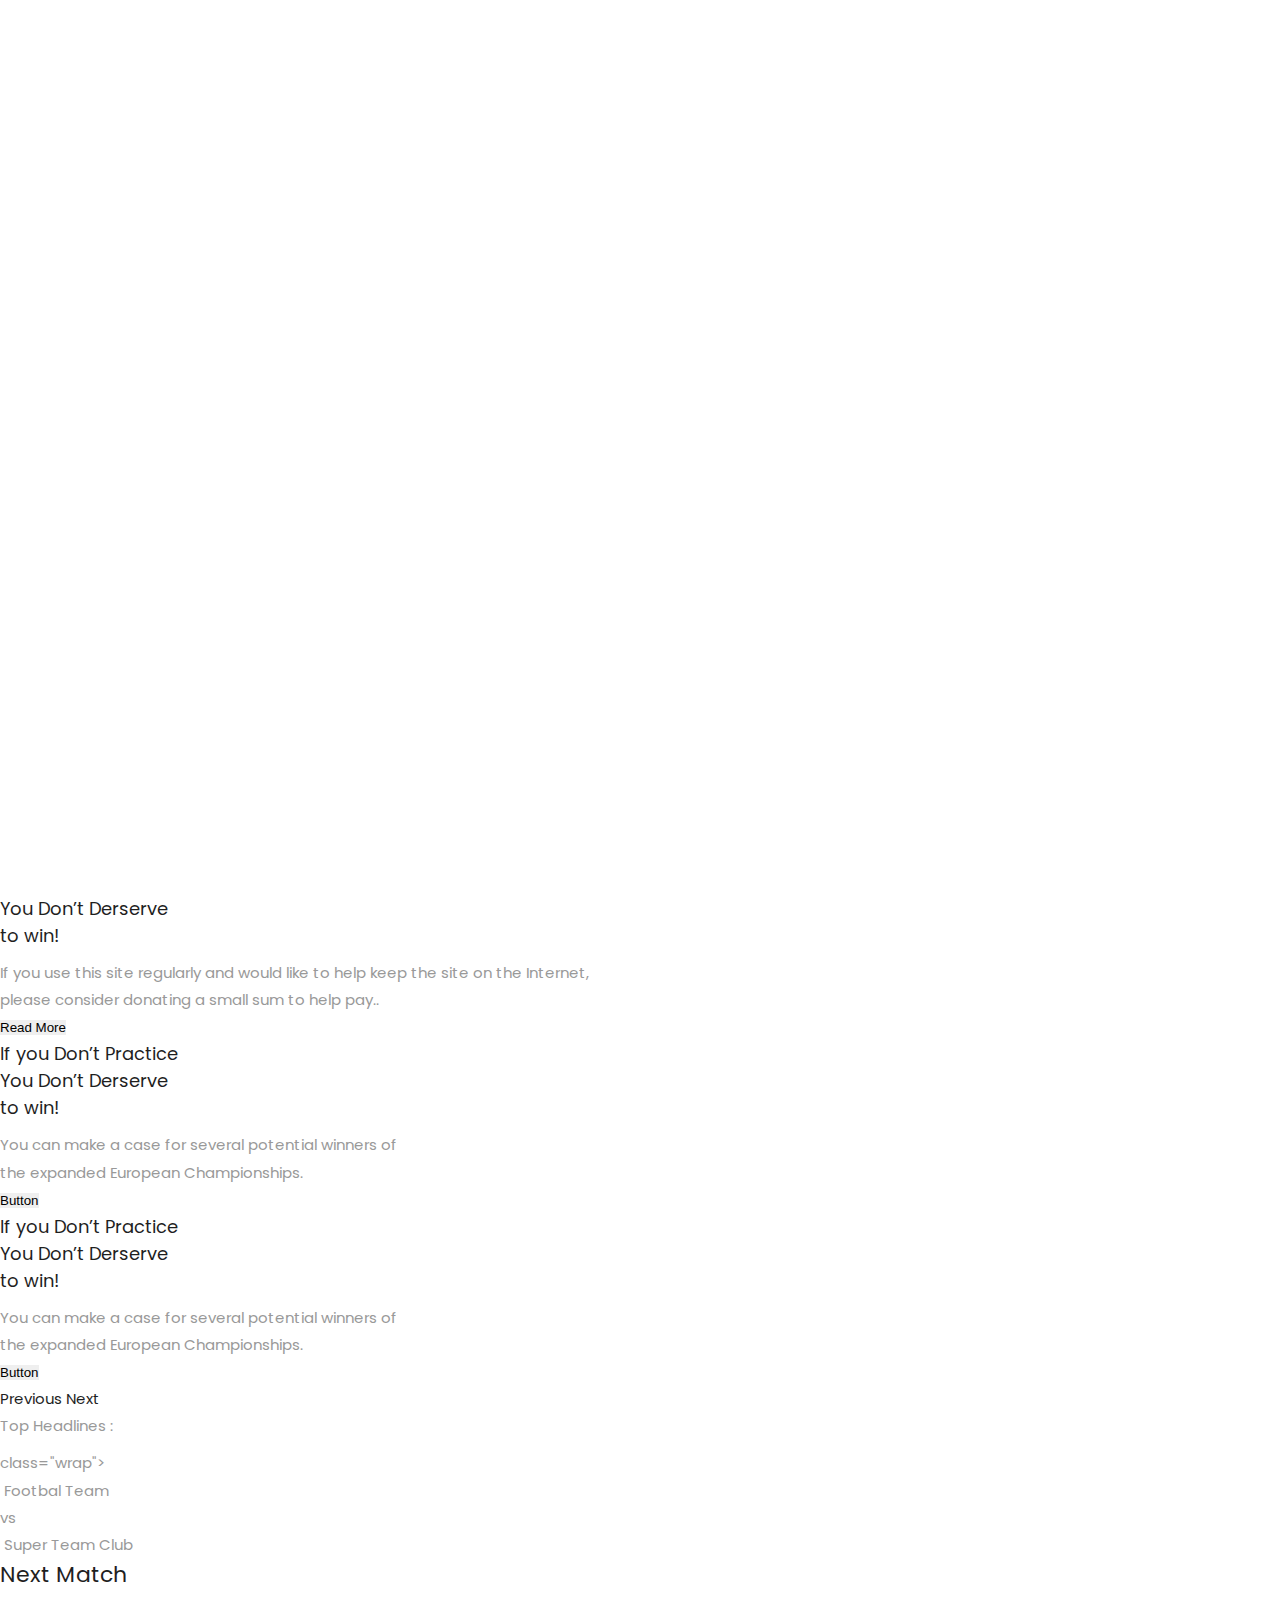
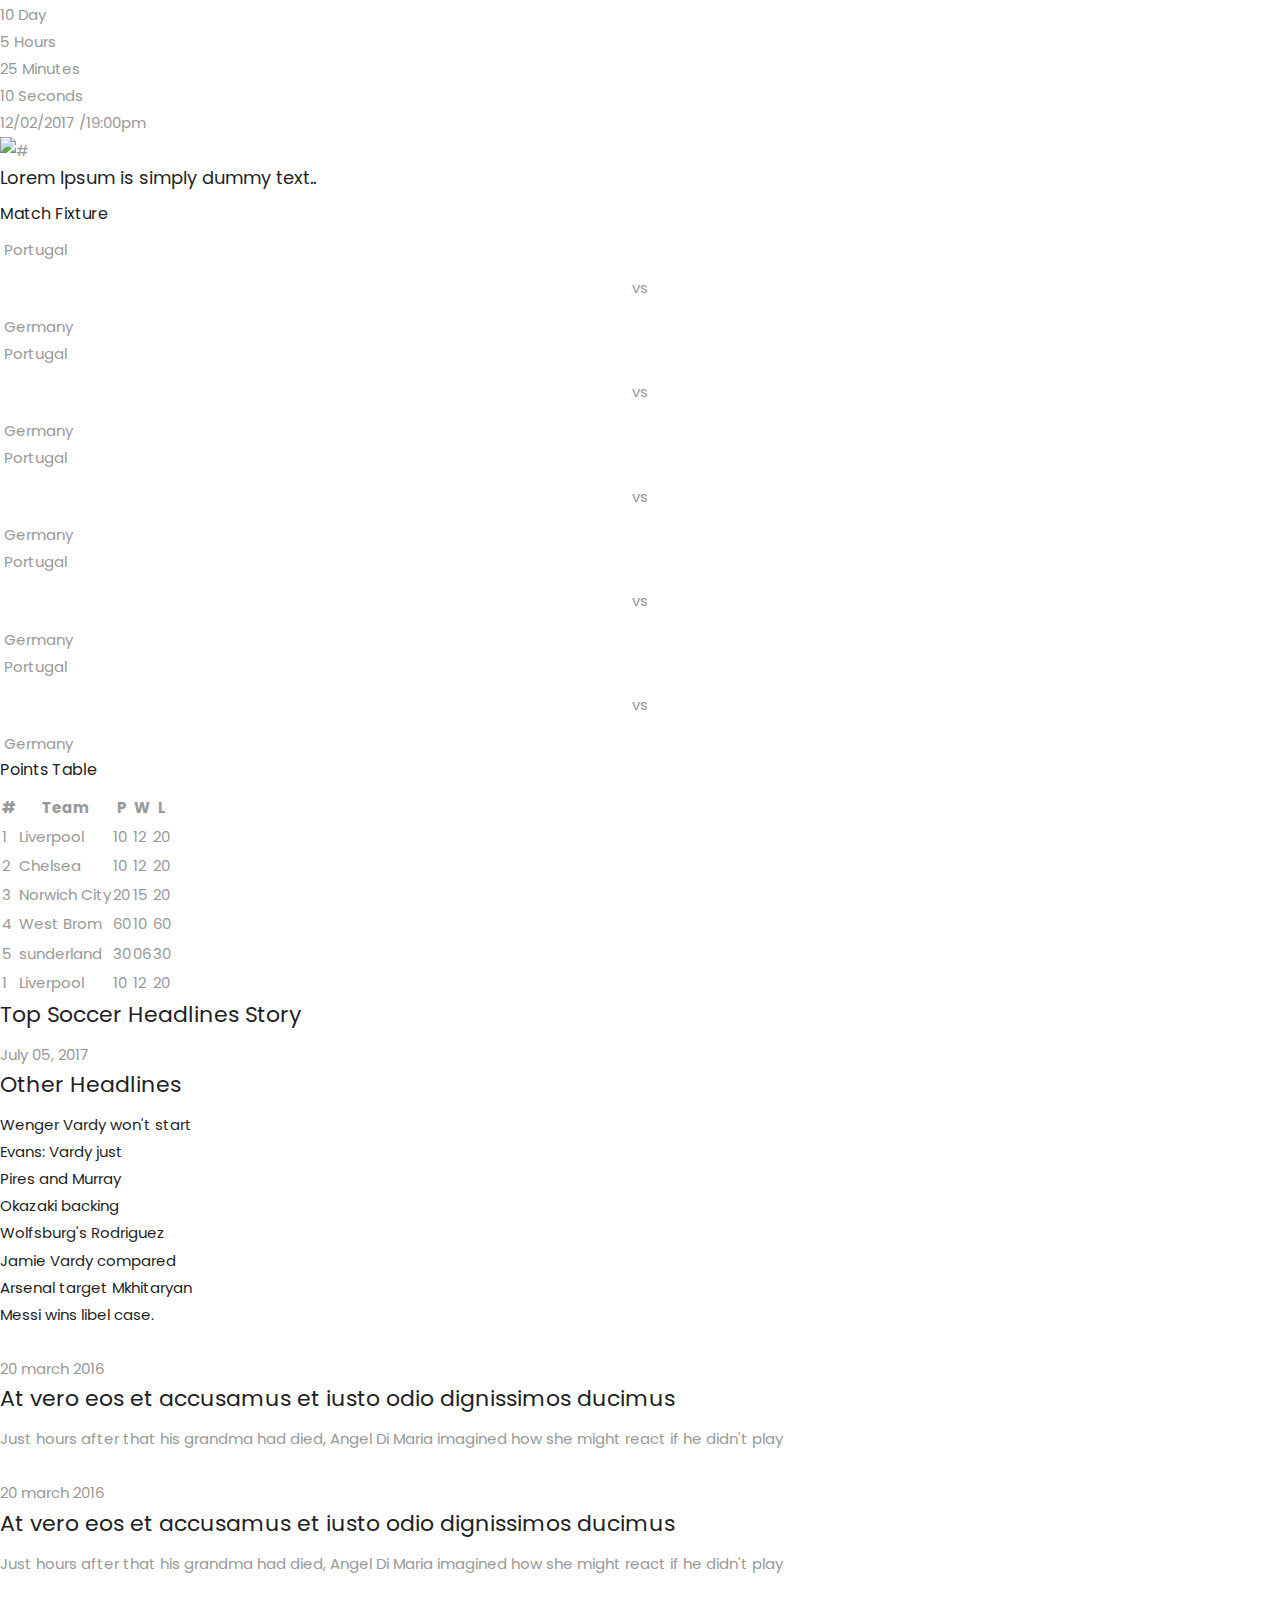
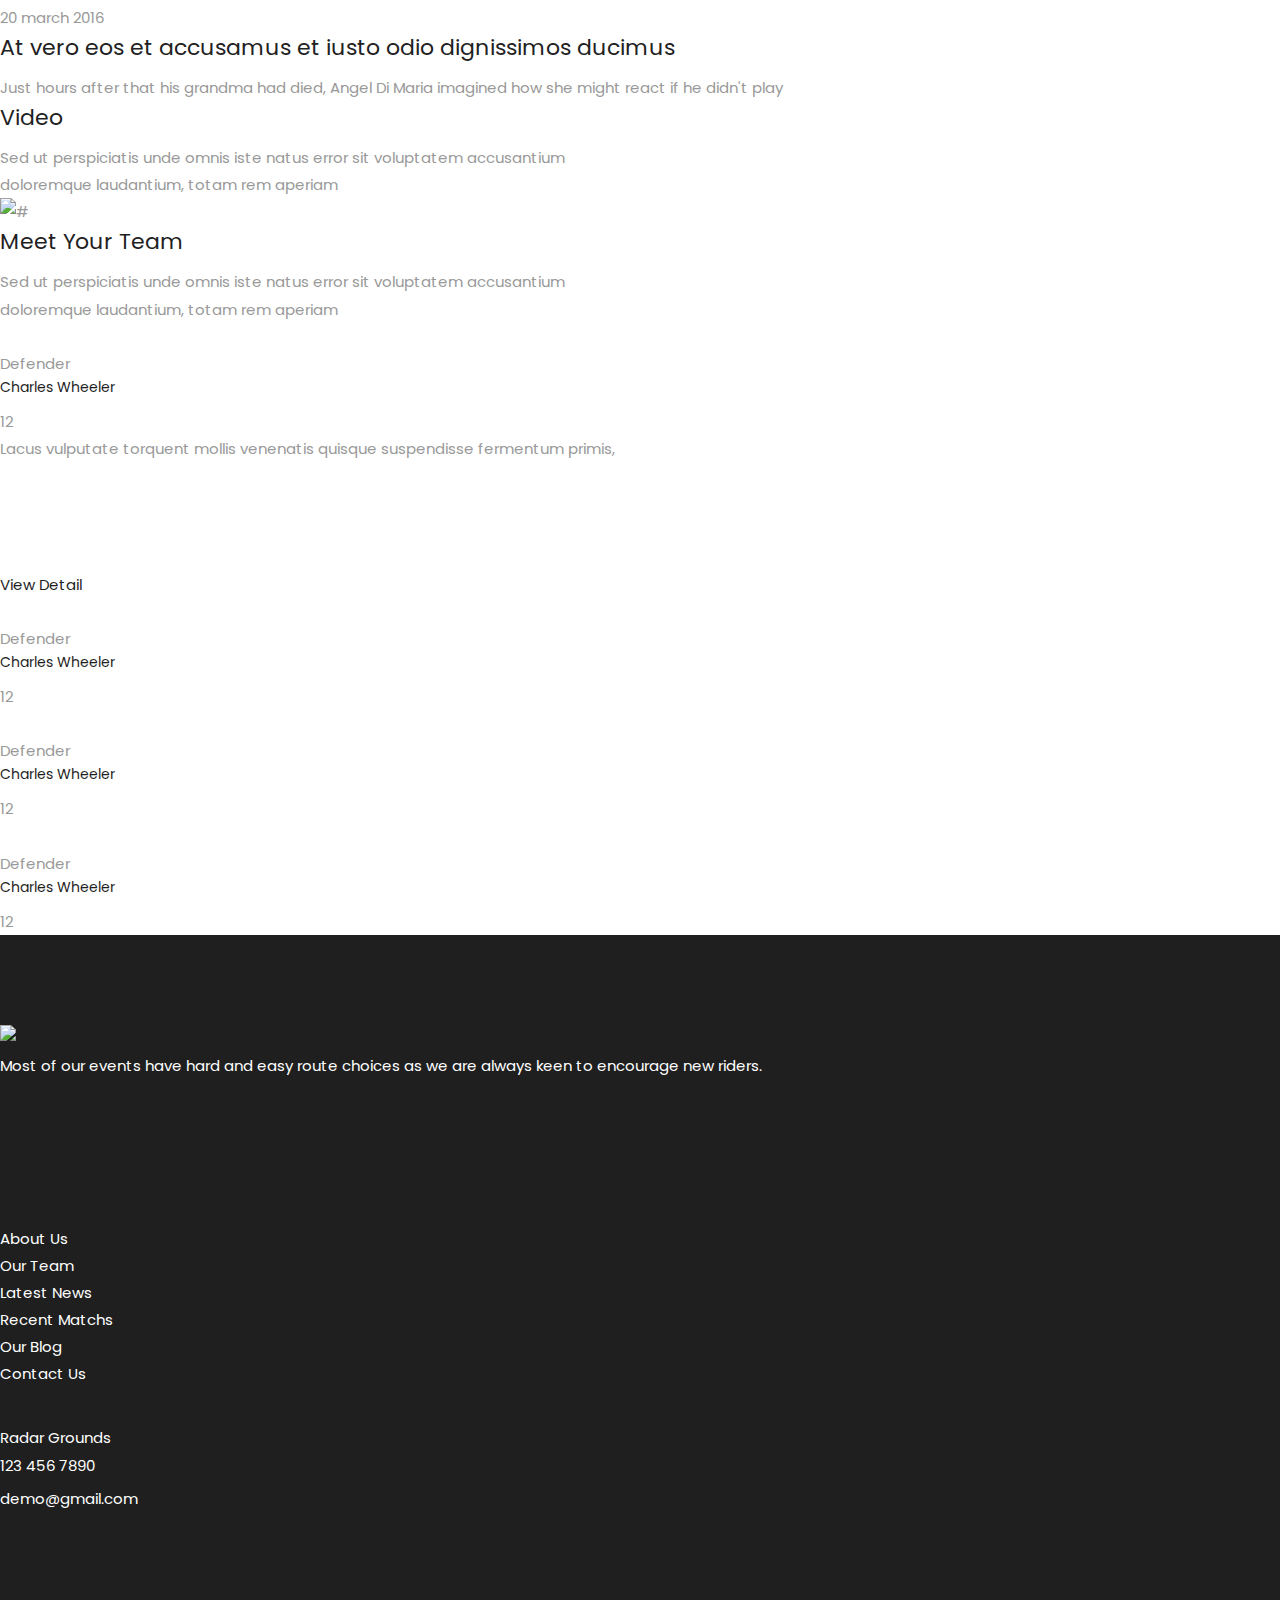
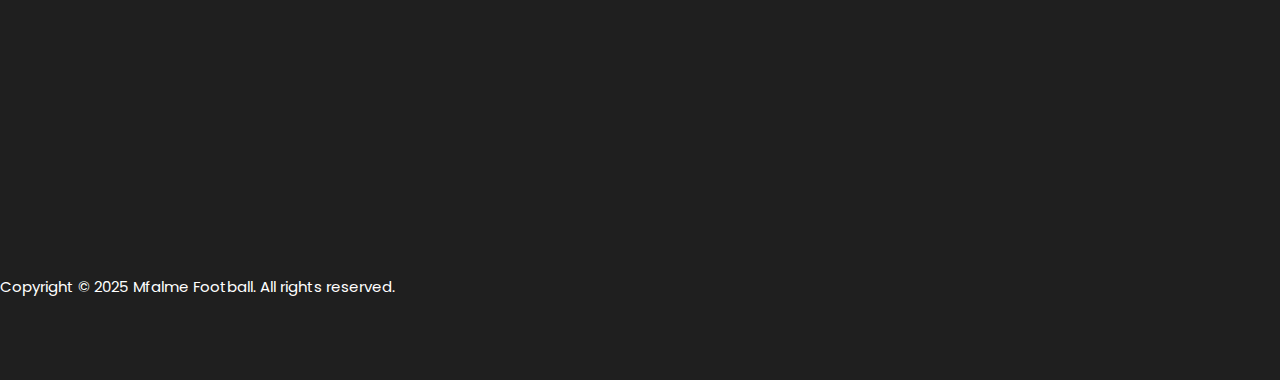
==== index.html @ 399bdb59 "Add files via upload" ====
<!DOCTYPE html>
<html lang="en">
   <!-- Basic -->
   <meta charset="utf-8">
   <meta http-equiv="X-UA-Compatible" content="IE=edge">
   <!-- Mobile Metas -->
   <meta name="viewport" content="width=device-width, minimum-scale=1.0, maximum-scale=1.0, user-scalable=no">
   <!-- Site Metas -->
   <title>Official Mfalme Football Club</title>
   <meta name="keywords" content="">
   <meta name="description" content="">
   <meta name="author" content="">
   <!-- Site Icons -->
   <link rel="shortcut icon" href="" type="image/x-icon" />
   <link rel="apple-touch-icon" href="">
   <!-- Bootstrap CSS -->
   <link rel="stylesheet" href="css/bootstrap.min.css">
   <!-- Site CSS -->
   <link rel="stylesheet" href="style.css">
   <!-- Colors CSS -->
   <link rel="stylesheet" href="css/colors.css">
   <!-- ALL VERSION CSS -->	
   <link rel="stylesheet" href="css/versions.css">
   <!-- Responsive CSS -->
   <link rel="stylesheet" href="css/responsive.css">
   <!-- Custom CSS -->
   <link rel="stylesheet" href="css/custom.css">
   <!-- font family -->
   <link href="https://fonts.googleapis.com/css?family=Poppins:100,100i,200,200i,300,300i,400,400i,500,500i,600,600i,700,700i,800,800i,900,900i" rel="stylesheet">
   <!-- end font family -->
   <link rel="stylesheet" href="css/3dslider.css" />
   <script src="http://code.jquery.com/jquery-1.11.1.min.js"></script>
   <link href="http://www.jqueryscript.net/css/jquerysctipttop.css" rel="stylesheet" type="text/css">
   <script src="js/3dslider.js"></script>
   </head>

   
   <body class="game_info" data-spy="scroll" data-target=".header">
      <!-- LOADER -->
      <div id="preloader">
         <img class="preloader" src="images/loading-img.gif" alt="">
      </div>
      <!-- END LOADER -->
      <section id="top">
         <header>
            <div class="container">
               <div class="header-top">
                  <div class="row">
                     <div class="col-md-6">
                        <div class="full">
                           <div class="logo">
                              <a href="index.html"><img src="images/mfalme-logo.png" alt="Mfalme Logo" height="25%" width="25%"/></a>
                           </div>
                        </div>
                     </div>
                     <div class="col-md-6">
                        <div class="right_top_section">
                           <!-- social icon -->
                           <ul class="social-icons pull-left">
                              <li><a class="facebook" href="#"><i class="fa fa-facebook"></i></a></li>
                              <li><a class="twitter" href="#"><i class="fa fa-twitter"></i></a></li>
                              <li><a class="youtube" href="#"><i class="fa fa-youtube-play"></i></a></li>
                              <li><a class="pinterest" href="#"><i class="fa fa-pinterest-p"></i></a></li>
                           </ul>
                           <!-- end social icon -->
                           <!-- button section -->
                           <ul class="login">
                              <li class="login-modal">
                                 <a href="#" class="login"><i class="fa fa-user"></i>Login</a>
                              </li>
                              <li>
                                 <div class="cart-option">
                                    <a href="#"><i class="fa fa-shopping-cart"></i>Register</a>
                                 </div>
                              </li>
                           </ul>
                        </div>
                        <!-- end button section -->
                     </div>
                  </div>
               </div>
               <div class="header-bottom">
                  <div class="row">
                     <div class="col-md-12">
                        <div class="full">
                           <div class="main-menu-section">
                              <div class="menu">
                                 <nav class="navbar navbar-inverse">
                                    <div class="navbar-header">
                                       <button class="navbar-toggle" type="button" data-toggle="collapse" data-target=".js-navbar-collapse">
                                       <span class="sr-only">Toggle navigation</span>
                                       <span class="icon-bar"></span>
                                       <span class="icon-bar"></span>
                                       <span class="icon-bar"></span>
                                       </button>
                                       <a class="navbar-brand" href="#">Menu</a>
                                    </div>
                                    <div class="collapse navbar-collapse js-navbar-collapse">
                                       <ul class="nav navbar-nav">
                                          <li class="active"><a href="index.html">Home</a></li>
                                          <li><a href="about.html">History</a></li>
                                          <li><a href="team.html"> Our Team</a></li>
                                          
                                          <li class="dropdown mega-dropdown">
                                             <a href="match" class="dropdown-toggle" data-toggle="dropdown">Fixture &amp; Results<span class="caret"></span></a>				
                                             <ul class="dropdown-menu mega-dropdown-menu">
                                                <li class="col-sm-8">
                                                   <ul>
                                                      <li class="dropdown-header">Men's Jersey Collection</li>
                                                      <div id="menCollection" class="carousel slide" data-ride="carousel">
                                                         <div class="carousel-inner">
                                                            <div class="item active">
                                                               <div class="banner-for-match"><a href="#"><img class="img-responsive" src="images/match-banner1.jpg" alt="#" /></a></div>
                                                            </div>
                                                            <!-- End Item -->
                                                            <div class="item">
                                                               <div class="banner-for-match"><a href="#"><img class="img-responsive" src="images/match-banner1.jpg" alt="#" /></a></div>
                                                            </div>
                                                            <!-- End Item -->
                                                            <div class="item">
                                                               <div class="banner-for-match"><a href="#"><img class="img-responsive" src="images/match-banner1.jpg" alt="#" /></a></div>
                                                            </div>
                                                            <!-- End Item -->                                
                                                         </div>
                                                         <!-- End Carousel Inner -->
                                                         <!-- Controls -->
                                                         <a class="left carousel-control" href="#menCollection" role="button" data-slide="prev">
                                                         <span class="glyphicon glyphicon-chevron-left" aria-hidden="true"></span>
                                                         <span class="sr-only">Previous</span>
                                                         </a>
                                                         <a class="right carousel-control" href="#menCollection" role="button" data-slide="next">
                                                         <span class="glyphicon glyphicon-chevron-right" aria-hidden="true"></span>
                                                         <span class="sr-only">Next</span>
                                                         </a>
                                                      </div>
                                                      <!-- /.carousel -->
                                                   </ul>
                                                </li>
                                                <li class="col-sm-4">
                                                   <ul class="menu-inner">
                                                      <li class="dropdown-header">Next Matchs</li>
                                                      <li><a href="#">Contrary vs classical</a></li>
                                                      <li><a href="#">Discovered vs undoubtable</a></li>
                                                      <li><a href="#">Contrary vs classical</a></li>
                                                      <li><a href="#">Discovered vs undoubtable</a></li>
                                                      <li><a href="#">Contrary vs classical</a></li>
                                                      <li><a href="#">Discovered vs undoubtable</a></li>
                                                      <li><a href="#">Contrary vs classical</a></li>
                                                      <li><a href="#">Discovered vs undoubtable</a></li>
                                                   </ul>
                                                </li>
                                             </ul>
                                          </li>
                                          <li><a href="blog.html">Blog</a></li>
                                          <li><a href="news.html">Fan&dash;Zone</a></li>
                                          <li><a href="contact.html">contact</a></li>
                                       </ul>
                                    </div>
                                    <!-- /.nav-collapse -->
                                 </nav>
                                 <div class="search-bar">
                                    <div id="imaginary_container">
                                       <div class="input-group stylish-input-group">
                                          <input type="text" class="form-control"  placeholder="Search" >
                                          <span class="input-group-addon">
                                          <button type="submit"><i class="fa fa-search" aria-hidden="true"></i></button>  
                                          </span>
                                       </div>
                                    </div>
                                 </div>
                              </div>
                           </div>
                        </div>
                     </div>
                  </div>
               </div>
            </div>
         </header>
         <div class="full-slider">
            <div id="carousel-example-generic" class="carousel slide">
               <!-- Indicators -->
               <ol class="carousel-indicators">
                  <li data-target="#carousel-example-generic" data-slide-to="0" class="active"></li>
                  <li data-target="#carousel-example-generic" data-slide-to="1"></li>
                  <li data-target="#carousel-example-generic" data-slide-to="2"></li>
               </ol>
               <!-- Wrapper for slides -->
               <div class="carousel-inner" role="listbox">
                  <!-- First slide -->
                  <div class="item active deepskyblue" data-ride="carousel" data-interval="5000">
                     <div class="carousel-caption">
                        <div class="col-lg-7 col-md-7 col-sm-12 col-xs-12"></div>
                        <div class="col-lg-5 col-md-5 col-sm-12 col-xs-12">
                           <div class="slider-contant" data-animation="animated fadeInRight">
                              <h3>If you Don’t Practice<br>You <span class="color-yellow">Don’t Derserve</span><br>to win!</h3>
                              <p>If you use this site regularly and would like to help keep the site on the Internet,<br>
                                 please consider donating a small sum to help pay..
                              </p>
                              <button class="btn btn-primary btn-lg">Read More</button>
                           </div>
                        </div>
                     </div>
                  </div>
                  <!-- /.item -->
                  <!-- Second slide -->
                  <div class="item skyblue" data-ride="carousel" data-interval="5000">
                     <div class="carousel-caption">
                        <div class="col-lg-7 col-md-7 col-sm-12 col-xs-12"></div>
                        <div class="col-lg-5 col-md-5 col-sm-12 col-xs-12">
                           <div class="slider-contant" data-animation="animated fadeInRight">
                              <h3>If you Don’t Practice<br>You <span class="color-yellow">Don’t Derserve</span><br>to win!</h3>
                              <p>You can make a case for several potential winners of<br>the expanded European Championships.</p>
                              <button class="btn btn-primary btn-lg">Button</button>
                           </div>
                        </div>
                     </div>
                  </div>
                  <!-- /.item -->
                  <!-- Third slide -->
                  <div class="item darkerskyblue" data-ride="carousel" data-interval="5000">
                     <div class="carousel-caption">
                        <div class="col-lg-7 col-md-7 col-sm-12 col-xs-12"></div>
                        <div class="col-lg-5 col-md-5 col-sm-12 col-xs-12">
                           <div class="slider-contant" data-animation="animated fadeInRight">
                              <h3>If you Don’t Practice<br>You <span class="color-yellow">Don’t Derserve</span><br>to win!</h3>
                              <p>You can make a case for several potential winners of<br>the expanded European Championships.</p>
                              <button class="btn btn-primary btn-lg">Button</button>
                           </div>
                        </div>
                     </div>
                  </div>
                  <!-- /.item -->
               </div>
               <!-- /.carousel-inner -->
               <!-- Controls -->
               <a class="left carousel-control" href="#carousel-example-generic" role="button" data-slide="prev">
               <span class="glyphicon glyphicon-chevron-left" aria-hidden="true"></span>
               <span class="sr-only">Previous</span>
               </a>
               <a class="right carousel-control" href="#carousel-example-generic" role="button" data-slide="next">
               <span class="glyphicon glyphicon-chevron-right" aria-hidden="true"></span>
               <span class="sr-only">Next</span>
               </a>
            </div>
            <!-- /.carousel -->
            <div class="news">
               <div class="container">
                  <div class="heading-slider">
                     <p class="headline"><i class="fa fa-star" aria-hidden="true"></i> Top Headlines :</p>
                     <!--made by vipul mirajkar thevipulm.appspot.com-->
                     <h1>
                     <a href="" class="typewrite" data-period="2000" data-type='[ "Contrary to popular belief, Lorem Ipsum is not simply random text.", "Lorem Ipsum is simply dummy text of the printing and typesetting industry.", "It is a long established fact that a reader will be distracted by the readable content of a page when looking at its layout."]'>
                     <span class="wrap"></span>
                     </a>
                  </h1>	   
                     <span> class="wrap"></span>
                     </a>
                  </div>
               </div>
            </div>
         </div>
      </section>
      <div class="matchs-info">
         <div class="col-md-6 col-sm-6 col-xs-12">
            <div class="row">
               <div class="full">
                  <div class="matchs-vs">
                     <div class="vs-team">
                        <div class="team-btw-match">
                           <ul>
                              <li>
                                 <img src="images/img-03.png" alt="">
                                 <span>Footbal Team</span>
                              </li>
                              <li class="vs"><span>vs</span></li>
                              <li>
                                 <img src="images/img-04.png" alt="">
                                 <span>Super Team Club</span>
                              </li>
                           </ul>
                        </div>
                     </div>
                  </div>
               </div>
            </div>
         </div>
         <div class="col-md-6 col-sm-6 col-xs-12">
            <div class="row">
               <div class="full">
                  <div class="right-match-time">
                     <h2>Next Match</h2>
                     <ul id="countdown-1" class="countdown">
                        <li><span class="days">10 </span>Day </li>
                        <li><span class="hours">5 </span>Hours </li>
                        <li><span class="minutes">25 </span>Minutes </li>
                        <li><span class="seconds">10 </span>Seconds </li>
                     </ul>
                     <span>12/02/2017 /19:00pm</span>
                  </div>
               </div>
            </div>
         </div>
      </div>
      <section id="contant" class="contant">
         <div class="container">
            <div class="row">
               <div class="col-lg-4 col-sm-4 col-xs-12">
                  <aside id="sidebar" class="left-bar">
                     <div class="banner-sidebar">
                        <img class="img-responsive" src="images/img-05.jpg" alt="#" />
                        <h3>Lorem Ipsum is simply dummy text..</h3>
                     </div>
                  </aside>
                  <h4>Match Fixture</h4>
                  <aside id="sidebar" class="left-bar">
                     <div class="feature-matchs">
                        <div class="team-btw-match">
                           <ul>
                              <li>
                                 <img src="images/img-01_002.png" alt="">
                                 <span>Portugal</span>
                              </li>
                              <li class="vs"><span>vs</span></li>
                              <li>
                                 <img src="images/img-02.png" alt="">
                                 <span>Germany</span>
                              </li>
                           </ul>
                           <ul>
                              <li>
                                 <img src="images/img-03_002.png" alt="">
                                 <span>Portugal</span>
                              </li>
                              <li class="vs"><span>vs</span></li>
                              <li>
                                 <img src="images/img-04_003.png" alt="">
                                 <span>Germany</span>
                              </li>
                           </ul>
                           <ul>
                              <li>
                                 <img src="images/img-05_002.png" alt="">
                                 <span>Portugal</span>
                              </li>
                              <li class="vs"><span>vs</span></li>
                              <li>
                                 <img src="images/img-06.png" alt="">
                                 <span>Germany</span>
                              </li>
                           </ul>
                           <ul>
                              <li>
                                 <img src="images/img-07_002.png" alt="">
                                 <span>Portugal</span>
                              </li>
                              <li class="vs"><span>vs</span></li>
                              <li>
                                 <img src="images/img-08.png" alt="">
                                 <span>Germany</span>
                              </li>
                           </ul>
                           <ul>
                              <li>
                                 <img src="images/img-05_002.png" alt="">
                                 <span>Portugal</span>
                              </li>
                              <li class="vs"><span>vs</span></li>
                              <li>
                                 <img src="images/img-06.png" alt="">
                                 <span>Germany</span>
                              </li>
                           </ul>
                        </div>
                     </div>
                  </aside>
                  <h4>Points Table</h4>
                  <aside id="sidebar" class="left-bar">
                     <div class="feature-matchs">
                        <table class="table table-bordered table-hover">
                           <thead>
                              <tr>
                                 <th>#</th>
                                 <th>Team</th>
                                 <th>P</th>
                                 <th>W</th>
                                 <th>L</th>
                              </tr>
                           </thead>
                           <tbody>
                              <tr>
                                 <td>1</td>
                                 <td><img src="images/img-01_004.png" alt="">Liverpool</td>
                                 <td>10</td>
                                 <td>12</td>
                                 <td>20</td>
                              </tr>
                              <tr>
                                 <td>2</td>
                                 <td><img src="images/img-02_002.png" alt="">Chelsea</td>
                                 <td>10</td>
                                 <td>12</td>
                                 <td>20</td>
                              </tr>
                              <tr>
                                 <td>3</td>
                                 <td><img src="images/img-03_003.png" alt="">Norwich City</td>
                                 <td>20</td>
                                 <td>15</td>
                                 <td>20</td>
                              </tr>
                              <tr>
                                 <td>4</td>
                                 <td><img src="images/img-04_002.png" alt="">West Brom</td>
                                 <td>60</td>
                                 <td>10</td>
                                 <td>60</td>
                              </tr>
                              <tr>
                                 <td>5</td>
                                 <td><img src="images/img-05.png" alt="">sunderland</td>
                                 <td>30</td>
                                 <td>06</td>
                                 <td>30</td>
                              </tr>
                              <tr>
                                 <td>1</td>
                                 <td><img src="images/img-01_004.png" alt="">Liverpool</td>
                                 <td>10</td>
                                 <td>12</td>
                                 <td>20</td>
                              </tr>
                           </tbody>
                        </table>
                     </div>
                  </aside>
                  <div class="content-widget top-story" style="background: url(images/top-story-bg.jpg);">
                     <div class="top-stroy-header">
                        <h2>Top Soccer Headlines Story <a href="#" class="fa fa-fa fa-angle-right"></a></h2>
                        <span class="date">July 05, 2017</span>
                        <h2>Other Headlines</h2>
                     </div>
                     <ul class="other-stroies">
                        <li><a href="#">Wenger Vardy won't start</a></li>
                        <li><a href="#">Evans: Vardy just</a></li>
                        <li><a href="#">Pires and Murray </a></li>
                        <li><a href="#">Okazaki backing</a></li>
                        <li><a href="#">Wolfsburg's Rodriguez</a></li>
                        <li><a href="#">Jamie Vardy compared</a></li>
                        <li><a href="#">Arsenal target Mkhitaryan</a></li>
                        <li><a href="#">Messi wins libel case.</a></li>
                     </ul>
                  </div>
               </div>
               <div class="col-lg-8 col-sm-8 col-xs-12">
                  <div class="news-post-holder">
                     <div class="news-post-widget">
                        <img class="img-responsive" src="images/img-01_002.jpg" alt="">
                        <div class="news-post-detail">
                           <span class="date">20 march 2016</span>
                           <h2><a href="blog-detail.html">At vero eos et accusamus et iusto odio dignissimos ducimus</a></h2>
                           <p>Just hours after that his grandma had died, Angel Di Maria imagined how she might react if he didn't play</p>
                        </div>
                     </div>
                     <div class="news-post-widget">
                        <img class="img-responsive" src="images/img-02_003.jpg" alt="">
                        <div class="news-post-detail">
                           <span class="date">20 march 2016</span>
                           <h2><a href="blog-detail.html">At vero eos et accusamus et iusto odio dignissimos ducimus</a></h2>
                           <p>Just hours after that his grandma had died, Angel Di Maria imagined how she might react if he didn't play</p>
                        </div>
                     </div>
                  </div>
                  <div class="news-post-holder">
                     <div class="news-post-widget">
                        <img class="img-responsive" src="images/img-03_003.jpg" alt="">
                        <div class="news-post-detail">
                           <span class="date">20 march 2016</span>
                           <h2><a href="blog-detail.html">At vero eos et accusamus et iusto odio dignissimos ducimus</a></h2>
                           <p>Just hours after that his grandma had died, Angel Di Maria imagined how she might react if he didn't play</p>
                        </div>
                     </div>
                  </div>
               </div>
            </div>
         </div>
      </section>
      <section>
         <div class="container">
            <div class="row">
               <div class="col-md-12">
                  <div class="full">
                     <div class="main-heading sytle-2">
                        <h2>Video</h2>
                        <p>Sed ut perspiciatis unde omnis iste natus error sit voluptatem accusantium<br>doloremque laudantium, totam rem aperiam</p>
                     </div>
                  </div>
               </div>
            </div>
         </div>
      </section>
      <section class="video_section_main theme-padding middle-bg vedio">
         <div class="container">
            <div class="row">
               <div class="col-md-12">
                  <div class="full">
                     <div class="match_vedio">
                        <img class="img-responsive" src="images/img-07.jpg" alt="#" />
                     </div>
                  </div>
               </div>
            </div>
         </div>
      </section>
      <div class="team-holder theme-padding">
         <div class="container">
            <div class="main-heading-holder">
               <div class="main-heading sytle-2">
                  <h2>Meet Your Team</h2>
                  <p>Sed ut perspiciatis unde omnis iste natus error sit voluptatem accusantium<br>doloremque laudantium, totam rem aperiam</p>
               </div>
            </div>
            <div id="team-slider">
               <div class="container">
                  <div class="col-md-3">
                     <div class="team-column style-2">
                        <img src="images/img-1-1.jpg" alt="">
                        <div class="player-name">
                           <div class="desination-2">Defender</div>
                           <h5>Charles Wheeler</h5>
                           <span class="player-number">12</span>
                        </div>
                        <div class="overlay">
                           <div class="team-detail-hover position-center-x">
                              <p>Lacus vulputate torquent mollis venenatis quisque suspendisse fermentum primis,</p>
                              <ul class="social-icons style-4 style-5">
                                 <li><a class="facebook" href="#" tabindex="0"><i class="fa fa-facebook"></i></a></li>
                                 <li><a class="twitter" href="#" tabindex="0"><i class="fa fa-twitter"></i></a></li>
                                 <li><a class="youtube" href="#" tabindex="0"><i class="fa fa-youtube-play"></i></a></li>
                                 <li><a class="pinterest" href="#" tabindex="0"><i class="fa fa-pinterest-p"></i></a></li>
                              </ul>
                              <a class="btn blue-btn" href=" /soccer/team-detail.html" tabindex="0">View Detail</a>
                           </div>
                        </div>
                     </div>
                  </div>
                  <div class="col-md-3">
                     <div class="team-column style-2">
                        <img src="images/img-1-2.jpg" alt="">
                        <div class="player-name">
                           <div class="desination-2">Defender</div>
                           <h5>Charles Wheeler</h5>
                           <span class="player-number">12</span>
                        </div>
                     </div>
                  </div>
                  <div class="col-md-3">
                     <div class="team-column style-2">
                        <img src="images/img-1-3.jpg" alt="">
                        <div class="player-name">
                           <div class="desination-2">Defender</div>
                           <h5>Charles Wheeler</h5>
                           <span class="player-number">12</span>
                        </div>
                     </div>
                  </div>
                  <div class="col-md-3">
                     <div class="team-column style-2">
                        <img src="images/img-1-4.jpg" alt="">
                        <div class="player-name">
                           <div class="desination-2">Defender</div>
                           <h5>Charles Wheeler</h5>
                           <span class="player-number">12</span>
                        </div>
                     </div>
                  </div>
               </div>
            </div>
         </div>
      </div>
      <footer id="footer" class="footer">
         <div class="container">
            <div class="row">
               <div class="col-md-4">
                  <div class="full">
                     <div class="footer-widget">
                        <div class="footer-logo">
                           <a href="#"><img src="images/footer-logo.png" alt="#" /></a>
                        </div>
                        <p>Most of our events have hard and easy route choices as we are always keen to encourage new riders.</p>
                        <ul class="social-icons style-4 pull-left">
                           <li><a class="facebook" href="#"><i class="fa fa-facebook"></i></a></li>
                           <li><a class="twitter" href="#"><i class="fa fa-twitter"></i></a></li>
                           <li><a class="youtube" href="#"><i class="fa fa-youtube-play"></i></a></li>
                           <li><a class="pinterest" href="#"><i class="fa fa-pinterest-p"></i></a></li>
                        </ul>
                     </div>
                  </div>
               </div>
               <div class="col-md-2">
                  <div class="full">
                     <div class="footer-widget">
                        <h3>Menu</h3>
                        <ul class="footer-menu">
                           <li><a href="about.html">About Us</a></li>
                           <li><a href="team.html">Our Team</a></li>
                           <li><a href="news.html">Latest News</a></li>
                           <li><a href="matche.html">Recent Matchs</a></li>
                           <li><a href="blog.html">Our Blog</a></li>
                           <li><a href="contact.html">Contact Us</a></li>
                        </ul>
                     </div>
                  </div>
               </div>
               <div class="col-md-3">
                  <div class="full">
                     <div class="footer-widget">
                        <h3>Contact us</h3>
                        <ul class="address-list">
                           <li><i class="fa fa-map-marker"></i> Radar Grounds</li>
                           <li><i class="fa fa-phone"></i> 123 456 7890</li>
                           <li><i style="font-size:20px;top:5px;" class="fa fa-envelope"></i> demo@gmail.com</li>
                        </ul>
                     </div>
                  </div>
               </div>
               <div class="col-md-3">
                  <div class="full">
                     <div class="contact-footer">
                        <iframe src="https://www.google.com/maps/embed?pb=!1m14!1m12!1m3!1d120615.72236587871!2d73.07890527988283!3d19.140910987164396!2m3!1f0!2f0!3f0!3m2!1i1024!2i768!4f13.1!5e0!3m2!1sen!2sin!4v1527759905404" width="600" height="350" frameborder="0" style="border:0" allowfullscreen></iframe>
                     </div>
                  </div>
               </div>
            </div>
         </div>
         <div class="footer-bottom">
            <div class="container">
               <p>Copyright © 2025 Mfalme Football. All rights reserved.</p>
            </div>
         </div>
      </footer>
      <a href="#home" data-scroll class="dmtop global-radius"><i class="fa fa-angle-up"></i></a>
      <!-- ALL JS FILES -->
      <script src="js/all.js"></script>
      <!-- ALL PLUGINS -->
      <script src="js/custom.js"></script>
   </body>
</html>
---- style.css ----
/*------------------------------------------------------------------
    File Name: style.css
-------------------------------------------------------------------*/

/*------------------------------------------------------------------
    [Table of contents]

    1. IMPORT FONTS
    2. IMPORT FILES
    3. SKELETON
    4. WP CORE
    5. HEADER
    6. SECTIONS
    7. SECTIONS
    8. PORTFOLIO
    9. TESTIMONIALS
    10. PRICING TABLES
    11. ICON BOXES
    12. MESSAGE BOXES
    13. FEATURES
    14. CONTACT
    15. FOOTER
    16. MISC
    17. BUTTONS
-------------------------------------------------------------------*/

/*------------------------------------------------------------------
    IMPORT FONTS
-------------------------------------------------------------------*/

@import url(https://fonts.googleapis.com/css?family=Source+Sans+Pro:300,400,400i,600,700,900);
@import url(https://fonts.googleapis.com/css?family=Raleway:300,300i,400,400i,500,500i,600,600i,700,700i);
@import url(https://fonts.googleapis.com/css?family=Roboto:300,400,400i,500,500i,700,700i);
@import url(https://fonts.googleapis.com/css?family=Arvo:400,400i,700,700i);
@import url('https://fonts.googleapis.com/css?family=Poppins');

/*------------------------------------------------------------------
    IMPORT FILES
-------------------------------------------------------------------*/

@import url(css/animate.css);
@import url(css/flaticon.css);
@import url(css/prettyPhoto.css);
@import url(css/owl.carousel.css);
@import url(css/font-awesome.min.css);

/*------------------------------------------------------------------
    SKELETON
-------------------------------------------------------------------*/

* {
	box-sizing: border-box;
	margin: 0;
	padding: 0;
}

body {
	color: #999;
	font-size: 15px;
	font-family: 'Poppins', sans-serif;
	line-height: 1.80857;
}

body.demos .section {
	background: url(images/IMG_5786.jpg) repeat top center #f2f3f5;
}

body.demos .section-title img {
	max-width: 280px;
	display: block;
	margin: 10px auto;
}

body.demos .service-widget h3 {
	border-bottom: 1px solid #ededed;
	font-size: 18px;
	padding: 20px 0;
	background-color: #ffffff;
}

body.demos .service-widget {
	margin: 0 0 30px;
	padding: 30px;
	background-color: #fff
}

body.demos .container-fluid {
	max-width: 1080px
}

a {
	color: #1f1f1f;
	text-decoration: none !important;
	outline: none !important;
	-webkit-transition: all .3s ease-in-out;
	-moz-transition: all .3s ease-in-out;
	-ms-transition: all .3s ease-in-out;
	-o-transition: all .3s ease-in-out;
	transition: all .3s ease-in-out;
}

h1,
h2,
h3,
h4,
h5,
h6 {
	letter-spacing: 0;
	font-weight: normal;
	position: relative;
	padding: 0 0 10px 0;
	font-weight: normal;
	line-height: normal;
	color: #1f1f1f;
	margin: 0
}

h1 {
	font-size: 24px
}

h2 {
	font-size: 22px
}

h3 {
	font-size: 18px
}

h4 {
	font-size: 16px
}

h5 {
	font-size: 14px
}

h6 {
	font-size: 13px
}

h1 a,
h2 a,
h3 a,
h4 a,
h5 a,
h6 a {
	color: #212121;
	text-decoration: none!important;
	opacity: 1
}

h1 a:hover,
h2 a:hover,
h3 a:hover,
h4 a:hover,
h5 a:hover,
h6 a:hover {
	opacity: .8
}

a {
	color: #1f1f1f;
	text-decoration: none;
	outline: none;
}

a,
.btn {
	text-decoration: none !important;
	outline: none !important;
	-webkit-transition: all .3s ease-in-out;
	-moz-transition: all .3s ease-in-out;
	-ms-transition: all .3s ease-in-out;
	-o-transition: all .3s ease-in-out;
	transition: all .3s ease-in-out;
}

.btn-custom {
	margin-top: 20px;
	background-color: transparent !important;
	border: 2px solid #ddd;
	padding: 12px 40px;
	font-size: 16px;
}

.lead {
	font-size: 18px;
	line-height: 30px;
	color: #767676;
	margin: 0;
	padding: 0;
}

blockquote {
	margin: 20px 0 20px;
	padding: 30px;
}


/*------------------------------------------------------------------
    WP CORE
-------------------------------------------------------------------*/

.first {
	clear: both
}

.last {
	margin-right: 0
}

.alignnone {
	margin: 5px 20px 20px 0;
}

.aligncenter,
div.aligncenter {
	display: block;
	margin: 5px auto 5px auto;
}

.alignright {
	float: right;
	margin: 10px 0 20px 20px;
}

.alignleft {
	float: left;
	margin: 10px 20px 20px 0;
}

a img.alignright {
	float: right;
	margin: 10px 0 20px 20px;
}

a img.alignnone {
	margin: 10px 20px 20px 0;
}

a img.alignleft {
	float: left;
	margin: 10px 20px 20px 0;
}

a img.aligncenter {
	display: block;
	margin-left: auto;
	margin-right: auto
}

.wp-caption {
	background: #fff;
	border: 1px solid #f0f0f0;
	max-width: 96%;
	/* Image does not overflow the content area */
	padding: 5px 3px 10px;
	text-align: center;
}

.wp-caption.alignnone {
	margin: 5px 20px 20px 0;
}

.wp-caption.alignleft {
	margin: 5px 20px 20px 0;
}

.wp-caption.alignright {
	margin: 5px 0 20px 20px;
}

.wp-caption img {
	border: 0 none;
	height: auto;
	margin: 0;
	max-width: 98.5%;
	padding: 0;
	width: auto;
}

.wp-caption p.wp-caption-text {
	font-size: 11px;
	line-height: 17px;
	margin: 0;
	padding: 0 4px 5px;
}


/* Text meant only for screen readers. */

.screen-reader-text {
	clip: rect(1px, 1px, 1px, 1px);
	position: absolute !important;
	height: 1px;
	width: 1px;
	overflow: hidden;
}

.screen-reader-text:focus {
	background-color: #f1f1f1;
	border-radius: 3px;
	box-shadow: 0 0 2px 2px rgba(0, 0, 0, 0.6);
	clip: auto !important;
	color: #21759b;
	display: block;
	font-size: 14px;
	font-size: 0.875rem;
	font-weight: bold;
	height: auto;
	left: 5px;
	line-height: normal;
	padding: 15px 23px 14px;
	text-decoration: none;
	top: 5px;
	width: auto;
	z-index: 100000;
	/* Above WP toolbar. */
}


/*------------------------------------------------------------------
    HEADER
-------------------------------------------------------------------*/

.megamenu .nav,
.megamenu .collapse,
.megamenu .dropup,
.megamenu .dropdown {
	position: static;
}

.megamenu .container-fluid {
	position: relative;
}

.megamenu .dropdown-menu {
	left: auto;
}

.megamenu .megamenu-content {
	padding: 20px 30px;
}

.megamenu .dropdown.megamenu-fw .dropdown-menu {
	left: 0;
	right: 0;
}

.megamenu .list-unstyled {
	min-width: 200px;
}

.header_style_01 {
	background-color: rgba(255, 255, 255, 0.1);
	display: block;
	left: 0;
	padding: 20px 40px !important;
	position: absolute;
	right: 0;
	top: 0;
	width: 100%;
	z-index: 111;
}

.header_style_01 .navbar-default {
	background-color: transparent;
	border: 0;
}

.header_style_01 .navbar,
.header_style_01 .navbar-nav,
.header_style_01 .navbar-default,
.header_style_01 .nav {
	margin-bottom: 0 !important;
}

.header_style_01 .navbar-brand {
	padding: 2px 15px 0 15px;
}

.header_style_01 .navbar-default .navbar-nav>li>a {
	border-radius: 0;
	color: #ffffff !important;
	font-size: 15px;
	font-style: normal;
	font-weight: 400;
	text-transform: capitalize;
	background-color: transparent;
}

.header_style_01 .navbar-default .navbar-nav>li a {
	background-color: transparent !important;
}

.header_style_01 .navbar-default .navbar-nav>li:hover a,
.header_style_01 .navbar-default .navbar-nav>li:focus a {
	opacity: 0.7;
	filter: alpha(opacity=70);
	/* For IE8 and earlier */
}

.header_style_01 .navbar-right>li {
	margin-top: 2px;
	-webkit-transition: all .3s ease-in-out;
	-moz-transition: all .3s ease-in-out;
	-ms-transition: all .3s ease-in-out;
	-o-transition: all .3s ease-in-out;
	transition: all .3s ease-in-out;
}

.header_style_01 .navbar-right>li>a {
	padding-bottom: 10px;
	padding-top: 10px;
}

li.social-links {
	margin: 0 8px;
}

li.social-links a {
	padding: 13px 0 !important;
}

.affix-top {
	overflow: hidden;
	visibility: visible;
	opacity: 1;
	top: -100%;
}

.affix {
	top: 0;
	left: 0;
	right: 0;
	width: 100%;
	padding: 20px 40px;
	background-color: #1f1f1f !important;
	-webkit-transition: visibility 0.95s ease-in-out, opacity 0.95s ease-in-out, bottom 0.95s ease-in-out, top 0.95s ease-in-out, left 0.95s ease-in-out, right 0.95s ease-in-out;
	-moz-transition: visibility 0.95s ease-in-out, opacity 0.95s ease-in-out, bottom 0.95s ease-in-out, top 0.95s ease-in-out, left 0.95s ease-in-out, right 0.95s ease-in-out;
	-o-transition: visibility 0.95s ease-in-out, opacity 0.95s ease-in-out, bottom 0.95s ease-in-out, top 0.95s ease-in-out, left 0.95s ease-in-out, right 0.95s ease-in-out;
	transition: visibility 0.95s ease-in-out, opacity 0.95s ease-in-out, top 0.95s ease-in-out, bottom 0.95s ease-in-out, left 0.95s ease-in-out, right 0.95s ease-in-out;
}

.navbar-nav li {
	position: relative;
}

.navbar-nav span {
	font-size: 24px;
	position: absolute;
	right: 2px;
	top: 13px;
}


/*------------------------------------------------------------------
    SECTIONS
-------------------------------------------------------------------*/

.parallax {
	background-attachment: fixed;
	background-size: cover;
	height: 100%;
	padding: 120px 0;
	position: relative;
	width: 100%;
}

.parallax.parallax-off {
	background-attachment: scroll !important;
	display: block;
	height: 100%;
	min-height: 100%;
	overflow: hidden;
	position: relative;
	background-position: center center;
	/*vertical-align:;*/
	width: 100%;
	z-index: 2;
}

.no-scroll-xy {
	overflow: hidden !important;
	-webkit-transition: all .4s ease-in-out;
	-moz-transition: all .4s ease-in-out;
	-ms-transition: all .4s ease-in-out;
	-o-transition: all .4s ease-in-out;
	transition: all .4s ease-in-out;
}

.section {
	display: block;
	position: relative;
	overflow: hidden;
	padding: 120px 0;
}

.noover {
	overflow: visible;
}

.noover .btn-dark {
	border: 0 !important;
}

.nopad {
	padding: 0;
}

.nopadtop {
	padding-top: 0;
}

.section.wb {
	background-color: #ffffff;
}

.section.lb {
	background-color: #f2f3f5;
}

.section.db {
	background-color: #1f1f1f;
}

.section.color1 {
	background-color: #448AFF;
}

.first-section {
	display: block;
	position: relative;
	overflow: hidden;
	padding: 16em 0 13em;
}

.first-section h2 {
	color: #ffffff;
	font-size: 68px;
	font-weight: 300;
	text-transform: capitalize;
	display: block;
	margin: 0;
	padding: 0 0 30px;
	position: relative;
}

.first-section .lead {
	font-size: 21px;
	font-weight: 300;
	padding: 0 0 40px;
	margin: 0;
	line-height: inherit;
	color: #ffffff;
}

.macbookright {
	width: 980px;
	position: absolute;
	right: -15%;
	bottom: -6%;
}

.section-title {
	display: block;
	position: relative;
	margin-bottom: 60px;
}

.section-title p {
	color: #999;
	font-weight: 400;
	font-size: 18px;
	line-height: 33px;
	margin: 0;
}

.section-title h3 {
	font-size: 42px;
	font-weight: 300;
	line-height: 62px;
	margin: 0 0 25px;
	padding: 0;
	text-transform: none;
}

.section.colorsection p,
.section.colorsection h3,
.section.db h3 {
	color: #ffffff;
}


/*------------------------------------------------------------------
    PORTFOLIO
-------------------------------------------------------------------*/

.item-h2,
.item-h1 {
	height: 100% !important;
	height: auto !important;
}

.isotope-item {
	z-index: 2;
	padding: 0;
}

.isotope-hidden.isotope-item {
	pointer-events: none;
	z-index: 1;
}

.isotope,
.isotope .isotope-item {
	/* change duration value to whatever you like */
	-webkit-transition-duration: 0.8s;
	-moz-transition-duration: 0.8s;
	transition-duration: 0.8s;
}

.isotope {
	-webkit-transition-property: height, width;
	-moz-transition-property: height, width;
	transition-property: height, width;
}

.isotope .isotope-item {
	-webkit-transition-property: -webkit-transform, opacity;
	-moz-transition-property: -moz-transform, opacity;
	transition-property: transform, opacity;
}

.portfolio-filter ul {
	padding: 0;
	z-index: 2;
	display: block;
	position: relative;
	margin: 0;
}

.portfolio-filter ul li {
	border-radius: 0;
	display: inline-block;
	margin: 0 5px 0 0;
	text-decoration: none;
	text-transform: uppercase;
	vertical-align: middle;
}

.portfolio-filter ul li:last-child:after {
	content: "";
}

.portfolio-filter ul li .btn-dark {
	box-shadow: none;
	background-color: transparent;
	border: 1px solid #e6e7e6 !important;
	color: #1f1f1f;
	font-weight: 400;
	font-size: 13px;
	padding: 10px 30px;
}

.da-thumbs {
	list-style: none;
	position: relative;
	padding: 0;
}

.da-thumbs .pitem {
	margin: 0;
	padding: 15px;
	position: relative;
}

.da-thumbs .pitem a,
.da-thumbs .pitem a img {
	display: block;
	position: relative;
}

.da-thumbs .pitem a {
	overflow: hidden;
}

.da-thumbs .pitem a div {
	position: absolute;
	background-color: rgba(0, 0, 0, 0.8);
	width: 100%;
	height: 100%;
}

.da-thumbs .pitem a div h3 {
	display: block;
	color: #ffffff;
	font-size: 20px;
	padding: 30px 15px;
	text-transform: capitalize;
	font-weight: normal;
}

.da-thumbs .pitem a div h3 small {
	display: block;
	color: #ffffff;
	margin-top: 5px;
	font-size: 13px;
	font-weight: 300;
}

.da-thumbs .pitem a div i {
	background-color: #1f1f1f;
	position: absolute;
	color: #ffffff !important;
	bottom: 0;
	font-size: 15px;
	z-index: 12;
	right: 0;
	width: 40px;
	height: 40px;
	line-height: 40px;
	text-align: center;
}


/*------------------------------------------------------------------
    TESTIMONIALS
-------------------------------------------------------------------*/

.logos img {
	margin: auto;
	display: block;
	text-align: center;
	width: 100%;
	opacity: 0.3;
}

.logos img:hover {
	opacity: 0.5;
}

.desc h3 i {
	color: #2f2f2f;
	font-size: 37px;
	vertical-align: middle;
	margin-right: 12px;
}

.desc {
	padding: 30px;
	position: relative;
	background: #000;
	border: 1px solid #111111;
}

.testi-meta {
	display: block;
	margin-top: 20px;
}

.testimonial h4 {
	font-size: 18px;
	color: #ffffff;
	padding: 13px 0 0;
}

.testimonial img {
	max-width: 55px;
}

.testimonial small {
	margin-top: 7px;
	font-size: 16px;
	display: block;
}

.testimonial {
	background-color: transparent;
}

.testimonial h3 {
	padding: 0 0 10px;
	font-size: 20px;
	font-weight: 300;
}

.testimonial small,
.testimonial .lead {
	background-color: transparent;
	color: #aaa;
	display: block;
	font-size: 16px;
	font-style: italic;
	line-height: 30px;
	margin: 0;
	padding: 0;
	position: relative;
}

.testimonial p:after {
	display: none;
}


/*------------------------------------------------------------------
    PRICING TABLES
-------------------------------------------------------------------*/

.pricing-table {
	margin: 50px 0 0 0;
	background: #fff;
	box-shadow: 0 5px 14px rgba(0, 0, 0, 0.1);
}

.pricing-table i {
	width: 30px;
	color: #c2c2c2;
	display: inline-block;
	margin-right: 10px;
	padding-right: 5px;
	border-right: 1px solid #ececec;
}

.pricing-table .btn-dark {
	padding: 10px 24px;
	font-size: 15px;
}

.pricing-table strong {
	font-weight: 600;
	margin-right: 6px;
	color: #1f1f1f;
}

.pricing-table-header {
	padding: 30px 0 25px 0;
	background: #ffffff;
}

.pricing-table-header h2 {
	font-size: 31px;
	margin: 0;
	padding: 0;
	font-weight: 300;
}

.pricing-table-header h3 {
	font-size: 15px;
	font-weight: 600;
	color: #aaaaaa;
	margin-top: 10px;
	text-transform: uppercase;
}

.pricing-table-space {
	height: 10px;
}

.pricing-table-text {
	margin: 15px 30px 0 30px;
	padding: 0 10px 15px 10px;
	border-bottom: 1px solid #ececec;
	font-weight: 300;
	line-height: 30px;
	color: #c2c2c2;
	font-size: 16px;
}

.pricing-table-text p {
	font-weight: 400;
}

.pricing-table-features {
	margin: 15px 30px 0 30px;
	padding: 0 10px 15px 30px;
	border-bottom: 1px solid #ececec;
	text-align: left;
	line-height: 30px;
	font-size: 16px;
	color: #c2c2c2;
}

.pricing-table-highlighted h3,
.pricing-table-highlighted h2 {
	color: #ffffff !important;
}

.pricing-table-sign-up {
	margin-top: 25px;
	padding-bottom: 30px;
}


/* Highlighted table */

.pricing-table-highlighted {
	margin-top: 0;
}

.m130 {
	margin-top: 130px;
}

.nav-pills {
	border: 1px solid #e1e1e1;
}

.nav-pills>li {
	width: 50%;
	padding: 10px;
	float: left;
	margin: 0 !important;
}

.nav-pills>li>a {
	margin: 0!important;
	text-align: center;
	background-color: #f4f4f4;
}


/*------------------------------------------------------------------
    ICON BOXES
-------------------------------------------------------------------*/

.icon-wrapper {
	position: relative;
	cursor: pointer;
	display: block;
	z-index: 1;
}

.icon-wrapper i {
	width: 75px;
	height: 75px;
	text-align: center;
	line-height: 75px;
	font-size: 28px;
	background-color: #f2f3f5;
	color: #1f1f1f;
	margin-top: 0;
}

.small-icons.icon-wrapper:hover i,
.small-icons.icon-wrapper:hover i:hover,
.small-icons.icon-wrapper i {
	width: auto !important;
	height: auto !important;
	line-height: 1 !important;
	padding: 0 !important;
	color: #e3e3e3 !important;
	background-color: transparent !important;
	background: none !important;
	margin-right: 10px !important;
	vertical-align: middle;
	font-size: 24px !important;
}

.small-icons.icon-wrapper h3 {
	font-size: 18px;
	padding-bottom: 5px;
}

.small-icons.icon-wrapper p {
	padding: 0;
	margin: 0;
}

.icon-wrapper h3 {
	font-size: 21px;
	padding: 0 0 15px;
	margin: 0;
}

.icon-wrapper p {
	margin-bottom: 0;
	padding-left: 95px;
}

.icon-wrapper p small {
	display: block;
	color: #999;
	margin-top: 10px;
	text-transform: none;
	font-weight: 600;
	font-size: 16px;
}

.icon-wrapper p small:after {
	content: "\f105";
	font-family: FontAwesome;
	margin-left: 5px;
	font-size: 11px;
}

.effect-1 {
	display: inline-block;
	cursor: pointer;
	text-align: center;
	position: relative;
	text-decoration: none;
	z-index: 1;
}

.effect-1:after {
	pointer-events: none;
	position: absolute;
	width: 100%;
	height: 100%;
	border-radius: 50%;
	content: '';
	-webkit-box-sizing: content-box;
	-moz-box-sizing: content-box;
	box-sizing: content-box;
}

.effect-1 {
	-webkit-transition: background 0.2s, color 0.2s;
	-moz-transition: background 0.2s, color 0.2s;
	transition: background 0.2s, color 0.2s;
}

.effect-1:after {
	top: -7px;
	left: -7px;
	padding: 7px;
	box-shadow: 0 0 0 2px #2750ff;
	-webkit-transition: -webkit-transform 0.2s, opacity 0.2s;
	-webkit-transform: scale(.8);
	-moz-transition: -moz-transform 0.2s, opacity 0.2s;
	-moz-transform: scale(.8);
	-ms-transform: scale(.8);
	transition: transform 0.2s, opacity 0.2s;
	transform: scale(.8);
	opacity: 0;
}

.effect-1:hover:after {
	-webkit-transform: scale(1);
	-moz-transform: scale(1);
	-ms-transform: scale(1);
	transform: scale(1);
	opacity: 1;
}

.effect-1:after {
	-webkit-transform: scale(1.2);
	-moz-transform: scale(1.2);
	-ms-transform: scale(1.2);
	transform: scale(1.2);
}

.effect-1:hover:after {
	-webkit-transform: scale(1);
	-moz-transform: scale(1);
	-ms-transform: scale(1);
	transform: scale(1);
	opacity: 1;
}


/*------------------------------------------------------------------
    MESSAGE BOXES
-------------------------------------------------------------------*/

.service-widget h3 {
	font-size: 21px;
	color: #ffffff;
	padding: 20px 0 12px;
	margin: 0;
}

.service-widget h3 a,
.section.wb .service-widget h3,
.section.lb .service-widget h3 {
	color: #1f1f1f;
}

.service-widget p {
	margin-bottom: 0;
	padding-bottom: 0;
}

.message-box h4 {
	text-transform: uppercase;
	padding: 0;
	margin: 0 0 5px;
	font-weight: 600;
	letter-spacing: 0.5px;
	font-size: 15px;
	color: #999;
}

.message-box h2 {
	font-size: 38px;
	font-weight: 300;
	padding: 0 0 10px;
	margin: 0;
	line-height: 62px;
	margin-top: 0;
	text-transform: none;
}

.message-box p {
	margin-bottom: 20px;
}

.message-box .lead {
	padding-top: 10px;
	font-size: 19px;
	font-style: italic;
	color: #999;
	padding-bottom: 0;
}

.post-media {
	position: relative;
}

.post-media img {
	width: 100%;
}

.playbutton {
	position: absolute;
	color: #ffffff !important;
	top: 40%;
	font-size: 60px;
	z-index: 12;
	left: 0;
	right: 0;
	text-align: center;
	margin: -20px auto;
}

.hoverbutton {
	background-color: rgba(255, 255, 255, 0.8);
	position: absolute;
	color: #1f1f1f !important;
	top: 48%;
	font-size: 21px;
	z-index: 12;
	left: 0;
	opacity: 0;
	right: 0;
	width: 50px;
	height: 50px;
	line-height: 50px;
	text-align: center;
	margin: -20px auto;
}

.service-widget:hover .hoverbutton {
	opacity: 1;
}

hr.hr1 {
	position: relative;
	margin: 60px 0;
	border: 1px dashed #f2f3f5;
}

hr.hr2 {
	position: relative;
	margin: 17px 0;
	border: 1px dashed #f2f3f5;
}

hr.hr3 {
	position: relative;
	margin: 25px 0 30px 0;
	border: 1px dashed #f2f3f5;
}

hr.invis {
	border-color: transparent;
}

hr.invis1 {
	margin: 10px 0;
	border-color: transparent;
}

.section.parallax hr.hr1 {
	border-color: rgba(255, 255, 255, 0.1);
}

.sep1 {
	display: block;
	position: absolute;
	content: '';
	width: 40px;
	height: 40px;
	bottom: -20px;
	left: 50%;
	margin-left: -14px;
	background-color: #1f1f1f;
	-ms-transform: rotate(45deg);
	-webkit-transform: rotate(45deg);
	transform: rotate(45deg);
	z-index: 1;
}

.sep2 {
	display: block;
	position: absolute;
	content: '';
	width: 40px;
	height: 40px;
	top: -20px;
	left: 50%;
	margin-left: -14px;
	background-color: #1f1f1f;
	-ms-transform: rotate(45deg);
	-webkit-transform: rotate(45deg);
	transform: rotate(45deg);
	z-index: 1;
}


/* Divider Styles */

.divider-wrapper {
	width: 100%;
	box-shadow: 0 5px 14px rgba(0, 0, 0, 0.1);
	height: 540px;
	margin: 0 auto;
	position: relative;
}

.divider-wrapper:hover {
	cursor: none;
}

.divider-bar {
	position: absolute;
	width: 10px;
	left: 50%;
	top: -10px;
	bottom: -15px;
}

.code-wrapper {
	border: 1px solid #ffffff;
	display: block;
	overflow: hidden;
	width: 100%;
	height: 100%;
	position: relative;
	background: url("uploads/code.jpg") no-repeat;
}

.design-wrapper {
	overflow: hidden;
	position: absolute;
	top: 0;
	left: 0;
	right: 0;
	bottom: 0;
	-webkit-transform: translateX(50%);
	transform: translateX(50%);
}

.design-image {
	display: block;
	width: 100%;
	height: 100%;
	position: relative;
	-webkit-transform: translateX(-50%);
	transform: translateX(-50%);
	background: url("uploads/design.jpg") no-repeat;
}


/*------------------------------------------------------------------
    FEATURES
-------------------------------------------------------------------*/

.customwidget h1 {
	font-size: 44px;
	color: #ffffff;
	padding: 15px 0 25px;
	margin: 0;
	line-height: 1 !important;
	font-weight: 300;
}

.customwidget ul {
	padding: 0;
	display: block;
	margin-bottom: 30px;
}

.customwidget li i {
	margin-right: 5px;
}

.customwidget li {
	color: #ffffff;
	margin-right: 10px;
}

.image-center img {
	position: relative;
	margin: 0 0 -208px;
	z-index: 10;
	padding-right: 30px;
	text-align: center;
}

.customwidget p {
	font-style: italic;
	font-size: 18px;
	padding: 0 0 10px;
}

.img-center img {
	width: 100%;
	box-shadow: 0 5px 14px rgba(0, 0, 0, 0.1);
}

.img-center {
	margin: auto;
}

#features li p {
	margin-bottom: 0;
	padding-bottom: 0;
}

#features li {
	display: table;
	width: 100%;
	margin: 35px 0;
	cursor: pointer;
}

.features-left,
.features-right {
	padding: 0 10px;
}

.features-right li:last-child,
.features-left li:last-child {
	margin-bottom: 0px;
	padding-bottom: 0 !important;
}

.features-right li i,
.features-left li i {
	width: 68px;
	height: 68px;
	line-height: 68px;
	display: table;
	border-radius: 50%;
	font-size: 26px;
	background-color: #f2f3f5;
	margin: 0 auto 22px;
	position: relative;
	text-align: center;
	z-index: 55;
	transition: .4s;
	padding: 0;
}

#features i img {
	display: table;
	margin: 0 auto;
}

.features-left li i:before,
.features-right li i:before {
	text-align: center;
}

.features-right li i .ico-current,
.features-left li i .ico-current {
	opacity: 1;
	transition: .4s;
	visibility: visible;
}

.features-right li i .ico-hover,
.features-left li i .ico-hover {
	opacity: 0;
	transition: .4s;
	visibility: hidden;
	top: 19px;
}

.features-right li:hover .ico-current,
.features-left li:hover .ico-current {
	opacity: 0;
	transition: .4s;
	visibility: hidden;
}

.features-right li:hover .ico-hover,
.features-left li:hover .ico-hover {
	opacity: 1;
	transition: .4s;
	visibility: visible;
}

.features-right i {
	float: left;
}

.fr-inner {
	margin-left: 90px;
}

.features-left i {
	float: right;
}

.fl-inner {
	text-align: right;
	margin-right: 90px;
}

#features h4 {
	text-transform: capitalize;
	margin: 0;
	font-size: 19px;
}


/*------------------------------------------------------------------
    CONTACT
-------------------------------------------------------------------*/

.bootstrap-select {
	width: 100% \0;
	/*IE9 and below*/
}

.bootstrap-select>.dropdown-toggle {
	width: 100%;
	padding-right: 25px;
}

.has-error .bootstrap-select .dropdown-toggle,
.error .bootstrap-select .dropdown-toggle {
	border-color: #b94a48;
}

.bootstrap-select.fit-width {
	width: auto !important;
}

.bootstrap-select:not([class*="col-"]):not([class*="form-control"]):not(.input-group-btn) {
	width: 100%;
}

.bootstrap-select .dropdown-toggle:focus {
	outline: thin dotted #333333 !important;
	outline: 5px auto -webkit-focus-ring-color !important;
	outline-offset: -2px;
}

.bootstrap-select.form-control {
	margin-bottom: 0;
	padding: 0;
	border: none;
}

.bootstrap-select.form-control:not([class*="col-"]) {
	width: 100%;
}

.bootstrap-select.form-control.input-group-btn {
	z-index: auto;
}

.bootstrap-select.btn-group:not(.input-group-btn),
.bootstrap-select.btn-group[class*="col-"] {
	float: none;
	display: inline-block;
	margin-left: 0;
}

.bootstrap-select.btn-group.dropdown-menu-right,
.bootstrap-select.btn-group[class*="col-"].dropdown-menu-right,
.row .bootstrap-select.btn-group[class*="col-"].dropdown-menu-right {
	float: right;
}

.form-inline .bootstrap-select.btn-group,
.form-horizontal .bootstrap-select.btn-group,
.form-group .bootstrap-select.btn-group {
	margin-bottom: 0;
}

.form-group-lg .bootstrap-select.btn-group.form-control,
.form-group-sm .bootstrap-select.btn-group.form-control {
	padding: 0;
}

.form-inline .bootstrap-select.btn-group .form-control {
	width: 100%;
}

.bootstrap-select.btn-group.disabled,
.bootstrap-select.btn-group>.disabled {
	cursor: not-allowed;
}

.bootstrap-select.btn-group.disabled:focus,
.bootstrap-select.btn-group>.disabled:focus {
	outline: none !important;
}

.bootstrap-select.btn-group .dropdown-toggle .filter-option {
	display: inline-block;
	overflow: hidden;
	width: 100%;
	text-align: left;
}

.bootstrap-select.btn-group .dropdown-toggle .fa-angle-down {
	position: absolute;
	top: 30% !important;
	right: -5px;
	vertical-align: middle;
}

.bootstrap-select.btn-group[class*="col-"] .dropdown-toggle {
	width: 100%;
}

.bootstrap-select.btn-group .dropdown-menu {
	border: 1px solid #ededed;
	box-shadow: none;
	box-sizing: border-box;
	min-width: 100%;
	padding: 20px 10px;
	z-index: 1035;
}

.dropdown-menu>li>a {
	background-color: transparent !important;
	color: #bcbcbc !important;
	font-size: 15px;
	padding: 10px 20px;
}

.bootstrap-select.btn-group .dropdown-menu.inner {
	position: static;
	float: none;
	border: 0;
	padding: 0;
	margin: 0;
	border-radius: 0;
	-webkit-box-shadow: none;
	box-shadow: none;
}

.bootstrap-select.btn-group .dropdown-menu li {
	position: relative;
}

.bootstrap-select.btn-group .dropdown-menu li.active small {
	color: #fff;
}

.bootstrap-select.btn-group .dropdown-menu li.disabled a {
	cursor: not-allowed;
}

.bootstrap-select.btn-group .dropdown-menu li a {
	cursor: pointer;
}

.bootstrap-select.btn-group .dropdown-menu li a.opt {
	position: relative;
	padding-left: 2.25em;
}

.bootstrap-select.btn-group .dropdown-menu li a span.check-mark {
	display: none;
}

.bootstrap-select.btn-group .dropdown-menu li a span.text {
	display: inline-block;
}

.bootstrap-select.btn-group .dropdown-menu li small {
	padding-left: 0.5em;
}

.bootstrap-select.btn-group .dropdown-menu .notify {
	position: absolute;
	bottom: 5px;
	width: 96%;
	margin: 0 2%;
	min-height: 26px;
	padding: 3px 5px;
	background: #f5f5f5;
	border: 1px solid #e3e3e3;
	-webkit-box-shadow: inset 0 1px 1px rgba(0, 0, 0, 0.05);
	box-shadow: inset 0 1px 1px rgba(0, 0, 0, 0.05);
	pointer-events: none;
	opacity: 0.9;
	-webkit-box-sizing: border-box;
	-moz-box-sizing: border-box;
	box-sizing: border-box;
}

.bootstrap-select.btn-group .no-results {
	padding: 3px;
	background: #f5f5f5;
	margin: 0 5px;
	white-space: nowrap;
}

.bootstrap-select.btn-group.fit-width .dropdown-toggle .filter-option {
	position: static;
}

.bootstrap-select.btn-group.fit-width .dropdown-toggle .caret {
	position: static;
	top: auto;
	margin-top: 4px;
}

.bootstrap-select.btn-group.show-tick .dropdown-menu li.selected a span.check-mark {
	position: absolute;
	display: inline-block;
	right: 15px;
	margin-top: 5px;
}

.bootstrap-select.btn-group.show-tick .dropdown-menu li a span.text {
	margin-right: 34px;
}

.bootstrap-select.show-menu-arrow.open>.dropdown-toggle {
	z-index: 1036;
}

.bootstrap-select.show-menu-arrow .dropdown-toggle:before {
	content: '';
	border-left: 7px solid transparent;
	border-right: 7px solid transparent;
	border-bottom: 7px solid rgba(204, 204, 204, 0.2);
	position: absolute;
	bottom: -4px;
	left: 9px;
	display: none;
}

.bootstrap-select.show-menu-arrow .dropdown-toggle:after {
	content: '';
	border-left: 6px solid transparent;
	border-right: 6px solid transparent;
	border-bottom: 6px solid white;
	position: absolute;
	bottom: -4px;
	left: 10px;
	display: none;
}

.bootstrap-select.show-menu-arrow.dropup .dropdown-toggle:before {
	bottom: auto;
	top: -3px;
	border-top: 7px solid rgba(204, 204, 204, 0.2);
	border-bottom: 0;
}

.bootstrap-select.show-menu-arrow.dropup .dropdown-toggle:after {
	bottom: auto;
	top: -3px;
	border-top: 6px solid white;
	border-bottom: 0;
}

.bootstrap-select.show-menu-arrow.pull-right .dropdown-toggle:before {
	right: 12px;
	left: auto;
}

.bootstrap-select.show-menu-arrow.pull-right .dropdown-toggle:after {
	right: 13px;
	left: auto;
}

.bootstrap-select.show-menu-arrow.open>.dropdown-toggle:before,
.bootstrap-select.show-menu-arrow.open>.dropdown-toggle:after {
	display: block;
}

.bs-searchbox,
.bs-actionsbox,
.bs-donebutton {
	padding: 4px 8px;
}

.bs-actionsbox {
	float: left;
	width: 100%;
	-webkit-box-sizing: border-box;
	-moz-box-sizing: border-box;
	box-sizing: border-box;
}

.bs-actionsbox .btn-group button {
	width: 50%;
}

.bs-donebutton {
	float: left;
	width: 100%;
	-webkit-box-sizing: border-box;
	-moz-box-sizing: border-box;
	box-sizing: border-box;
}

.bs-donebutton .btn-group button {
	width: 100%;
}

.bs-searchbox+.bs-actionsbox {
	padding: 0 8px 4px;
}

.bs-searchbox .form-control {
	margin-bottom: 0;
	width: 100%;
}

select.bs-select-hidden,
select.selectpicker {
	display: none !important;
}

select.mobile-device {
	position: absolute !important;
	top: 0;
	left: 0;
	display: block !important;
	width: 100%;
	height: 100% !important;
	opacity: 0;
}


/*# sourceMappingURL=bootstrap-select.css.map */

.bootstrap-select>.btn {
	background: rgba(0, 0, 0, 0) none repeat scroll 0 0;
	font-size: 15px;
	height: 33px;
	box-shadow: none !important;
	border: 0 !important;
	padding: 0;
	width: 100%;
	color: #bcbcbc !important;
}

.contact_form {
	border: 1px solid #ededed;
	box-shadow: 0 5px 14px rgba(0, 0, 0, 0.1);
	background-color: #f2f3f5;
	padding: 40px 30px;
}

.contact_form .form-control {
	background-color: #fff;
	margin-bottom: 30px;
	border: 1px solid #ebebeb;
	box-sizing: border-box;
	color: #bcbcbc;
	font-size: 16px;
	outline: 0 none;
	padding: 10px 25px;
	height: 55px;
	resize: none;
	box-shadow: none !important;
	width: 100%;
}

.contact_form textarea {
	color: #bcbcbc;
	padding: 20px 25px !important;
	height: 160px !important;
}

.contact_form .form-control::-webkit-input-placeholder {
	color: #bcbcbc;
}

.contact_form .form-control::-moz-placeholder {
	opacity: 1;
	color: #bcbcbc;
}

.contact_form .form-control::-ms-input-placeholder {
	color: #bcbcbc;
}

#contact {
	background: url(images/bg.png) no-repeat center center #fff;
}


/*------------------------------------------------------------------
    FOOTER
-------------------------------------------------------------------*/

.cac {
	background-color: #232323;
	-webkit-transition: all .3s ease-in-out;
	-moz-transition: all .3s ease-in-out;
	-ms-transition: all .3s ease-in-out;
	-o-transition: all .3s ease-in-out;
	transition: all .3s ease-in-out;
}

.cac:hover a h3 {
	color: #fff !important;
}

.cac a h3 {
	color: #999;
}

.cac h3 {
	padding: 60px 0;
	margin: 0;
	font-weight: 400;
	font-size: 20px;
	text-transform: capitalize;
	/*line-height: !important;*/
}

.footer {
	padding: 90px 0 80px;
	color: #999;
	background-color: #1f1f1f;
}

.footer .widget-title {
	position: relative;
	display: block;
	margin-bottom: 30px;
}

.footer .widget-title small {
	color: #999;
	display: block;
	padding: 0 58px;
	text-transform: uppercase;
}

.footer .widget-title h3 {
	color: #fff;
	font-weight: 300;
	font-size: 21px;
	padding: 0;
	margin: 0;
	line-height: 1 !important;
}

.footer-links {
	list-style: none;
	padding: 0;
}

.footer-links a {
	color: #999;
}

.footer-links a:hover,
.footer a:hover {
	color: #f4f4f4 !important;
}

.footer-links li {
	margin-bottom: 10px;
	display: block;
	width: 100%;
	border-bottom: 1px dashed rgba(255, 255, 255, 0.1);
	padding-bottom: 10px;
}

.twitter-widget li {
	margin-bottom: 0;
	border: 0 !important;
}

.twitter-widget li i {
	border-right: 0 !important;
	margin-right: 0;
}

.footer-links li:last-child {
	margin-bottom: 0;
	padding-bottom: 0;
	border: 0;
}

.footer-links i {
	display: inline-block;
	width: 25px;
	margin-right: 10px;
	border-right: 1px dashed rgba(255, 255, 255, 0.1);
}

aside#sidebar .team-btw-match ul li.vs span {
	background: transparent !important;
	display: flex;
	height: 100%;
	min-height: 50px;
	text-align: center;
	justify-content: center;
	align-items: center;
}

.copyrights {
	border-top: 1px dashed rgba(255, 255, 255, 0.1);
	background-color: #1f1f1f;
	box-sizing: border-box;
	width: 100%;
	text-align: left;
	padding: 50px 60px;
	overflow: hidden;
}


/* Footer left */

.footer-distributed .footer-left {
	float: left;
}

.footer-distributed .footer-links {
	margin: 0 0 10px;
	text-transform: uppercase;
	padding: 0;
}

.footer-distributed .footer-links a {
	display: inline-block;
	line-height: 1.8;
	margin: 0 10px 0 10px;
	text-decoration: none;
}

.footer-distributed .footer-company-name {
	font-weight: 300;
	margin: 0 10px;
	color: #666;
	padding: 0;
}


/* Footer right */

.footer-distributed .footer-right {
	float: right;
}


/* The search form */

.footer-distributed form {
	position: relative;
}

.footer-distributed form input {
	display: block;
	border-radius: 3px;
	box-sizing: border-box;
	background-color: #181818;
	border: none;
	font: inherit;
	font-size: 15px;
	font-weight: normal;
	color: #999;
	width: 400px;
	padding: 18px 50px 18px 18px;
}

.footer-distributed form input:focus {
	outline: none;
}


/* Changing the placeholder color */

.footer-distributed form input::-webkit-input-placeholder {
	color: #999;
}

.footer-distributed form input::-moz-placeholder {
	opacity: 1;
	color: #999;
}

.footer-distributed form input:-ms-input-placeholder {
	color: #999;
}


/* The magnify glass icon */

.footer-distributed form i {
	width: 18px;
	height: 18px;
	position: absolute;
	top: 16px;
	right: 18px;
	color: #999;
	font-size: 18px;
	margin-top: 6px;
}


/*------------------------------------------------------------------
    MISC
-------------------------------------------------------------------*/

.progress {
	background-color: #f2f3f5;
	border-radius: 0;
	box-shadow: none;
	height: 5px;
	margin-bottom: 20px;
	overflow: hidden;
}

.skills h3 {
	color: #999999;
	font-size: 15px;
}

.dmtop {
	background-color: #3C3D41;
	z-index: 100;
	width: 50px;
	height: 50px;
	line-height: 47px;
	position: fixed;
	bottom: -100px;
	border-radius: 3px;
	right: 50px;
	text-align: center;
	font-size: 28px;
	color: #ffffff !important;
	cursor: pointer;
	-webkit-transition: all .7s ease-in-out;
	-moz-transition: all .7s ease-in-out;
	-o-transition: all .7s ease-in-out;
	-ms-transition: all .7s ease-in-out;
	transition: all .7s ease-in-out;
}

.icon_wrap {
	background-color: #1f1f1f;
	width: 100px;
	height: 100px;
	display: block;
	line-height: 100px;
	font-size: 34px;
	color: #ffffff;
	margin: 0 auto;
	text-align: center;
	padding: 0 !important;
	border: 0 !important;
}

.stat-wrap h3 {
	font-size: 18px;
	font-weight: 400;
	color: #999 !important;
	margin: 0 !important;
	padding: 0 !important;
	line-height: 1em !important;
}

.stat-wrap p {
	font-size: 38px;
	color: #ffffff;
	margin: 0;
	font-weight: 300;
	padding: 4px 0 0;
	line-height: 1em !important;
}

#preloader {
	width: 100%;
	height: 100%;
	top: 0;
	right: 0;
	bottom: 0;
	left: 0;
	background: #fff;
	z-index: 11000;
	position: fixed;
	display: block
}

.preloader {
	position: absolute;
	margin: 0 auto;
	left: 1%;
	right: 1%;
	top: 25%;
	width: 320px;
	background: center center no-repeat none;
	background-size: auto auto;
	background-size: 95px 95px;
	-webkit-border-radius: 50%;
	-moz-border-radius: 50%;
	-ms-border-radius: 50%;
	-o-border-radius: 50%;
	border-radius: 50%;
}


/*------------------------------------------------------------------
    BUTTONS
-------------------------------------------------------------------*/

.navbar-default .btn-light {
	padding: 0 20px;
	margin-left: 15px;
}

.btn {
	border: 0 !important;
}

.nav-pills,
.effect-1:after,
.nav-pills>li>a,
.global-radius,
.btn-brd {
	-webkit-border-radius: 100px;
	-moz-border-radius: 100px;
	border-radius: 100px;
}

.btn-light {
	padding: 13px 40px;
	font-size: 18px;
	border: 2px solid #ffffff !important;
	color: #ffffff;
	background-color: transparent;
}

.btn-dark {
	padding: 13px 40px;
	font-size: 18px;
	border: 1px solid #ececec !important;
	color: #1f1f1f;
	background-color: transparent;
}

.btn-light:hover,
.btn-light:focus {
	border-color: rgba(255, 255, 255, 0.6);
	color: rgba(255, 255, 255, 0.6);
}

.dmtop.global-radius {
	display: none;
}

.footer {
	color: #fff;
}

.footer-menu li a {
	color: #fff;
}

/* add css */

section.team h4 {
    font-size: 21px !important;
    padding: 0 !important;
    font-weight: 500;
    margin-top: 10px !important;
}
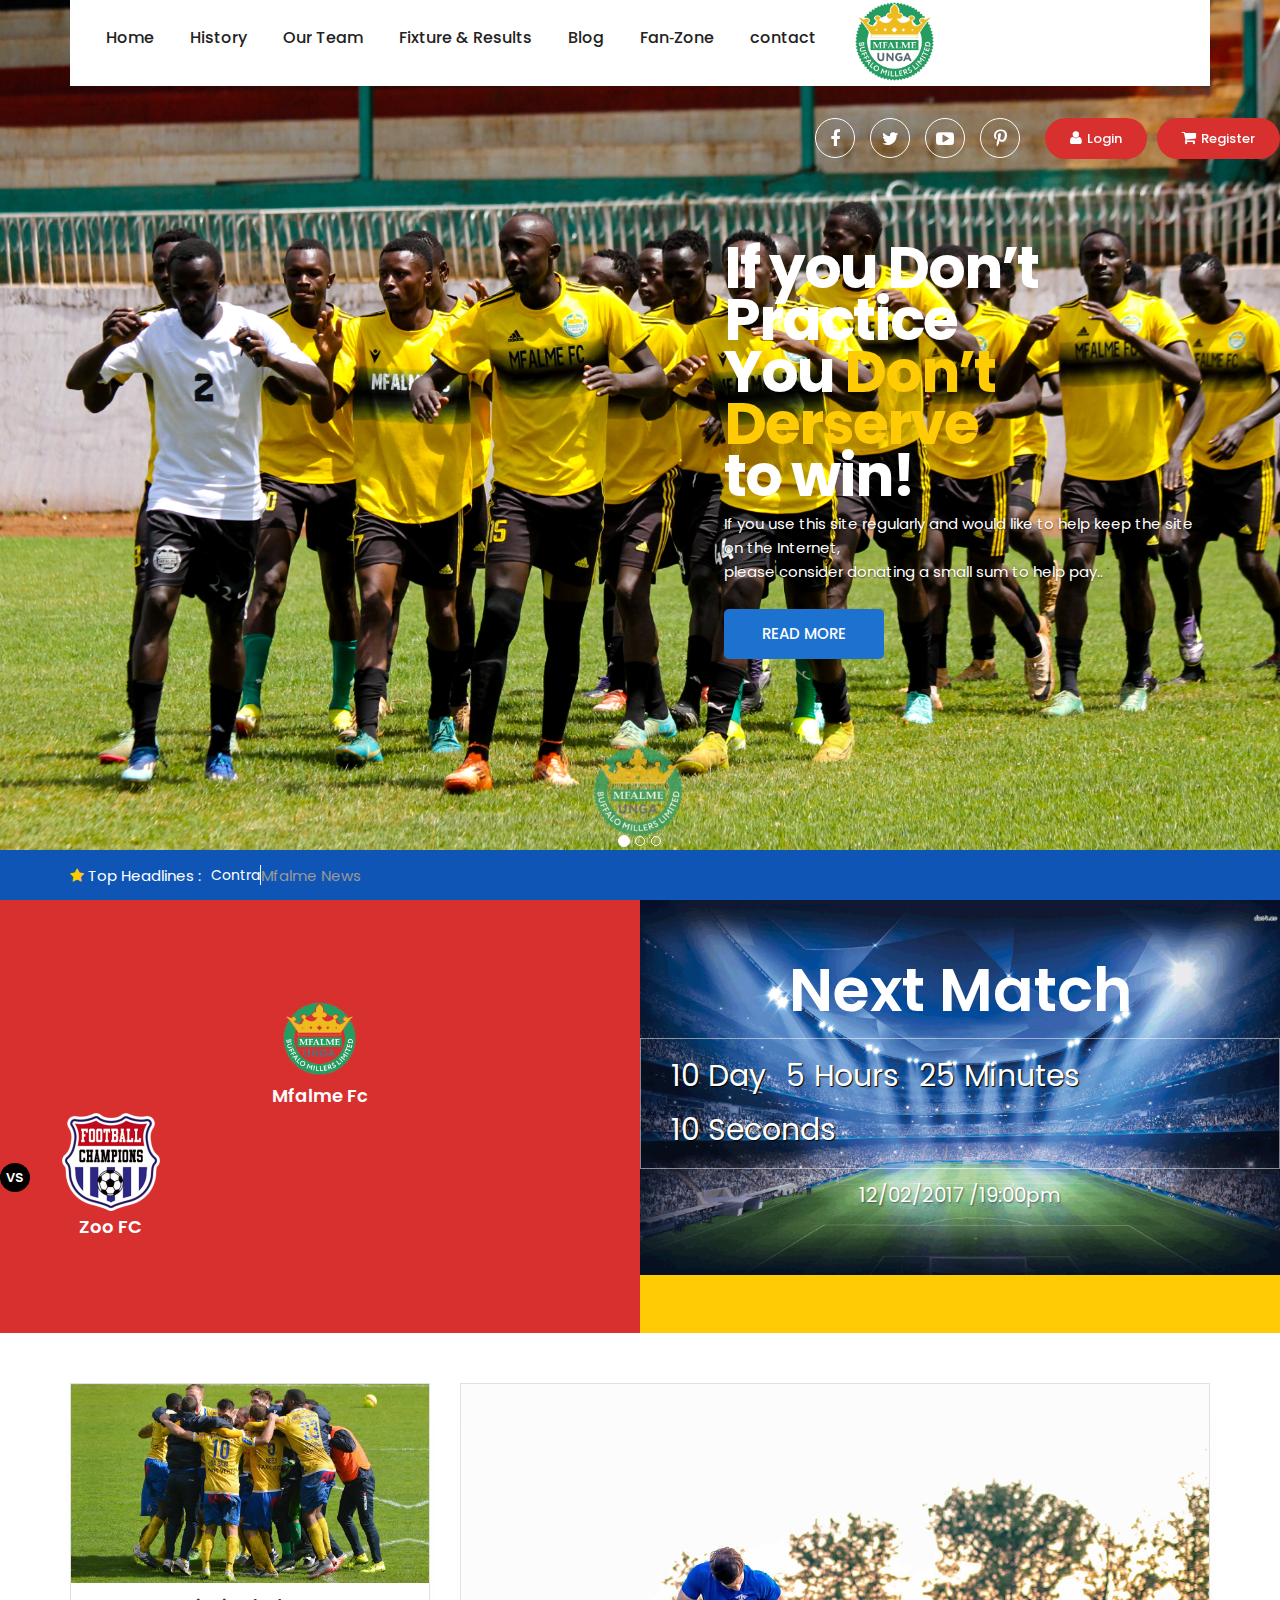
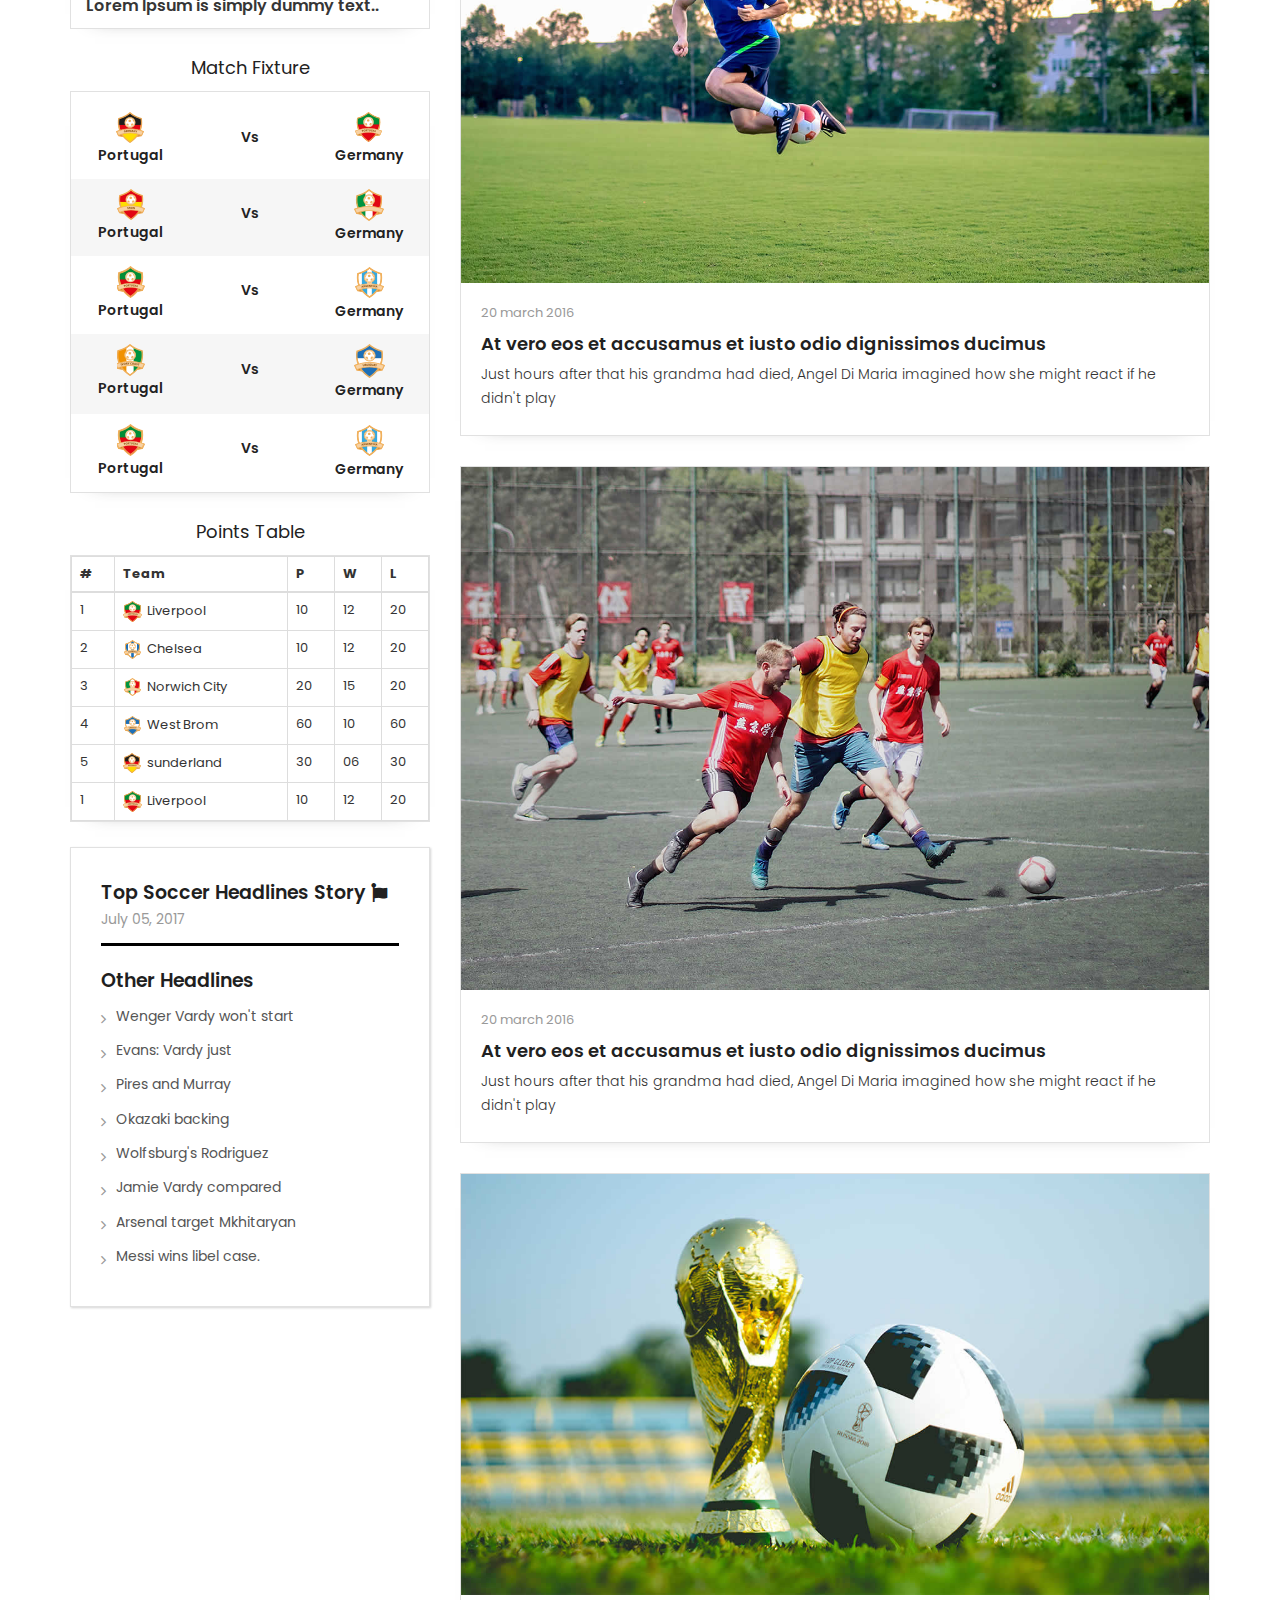
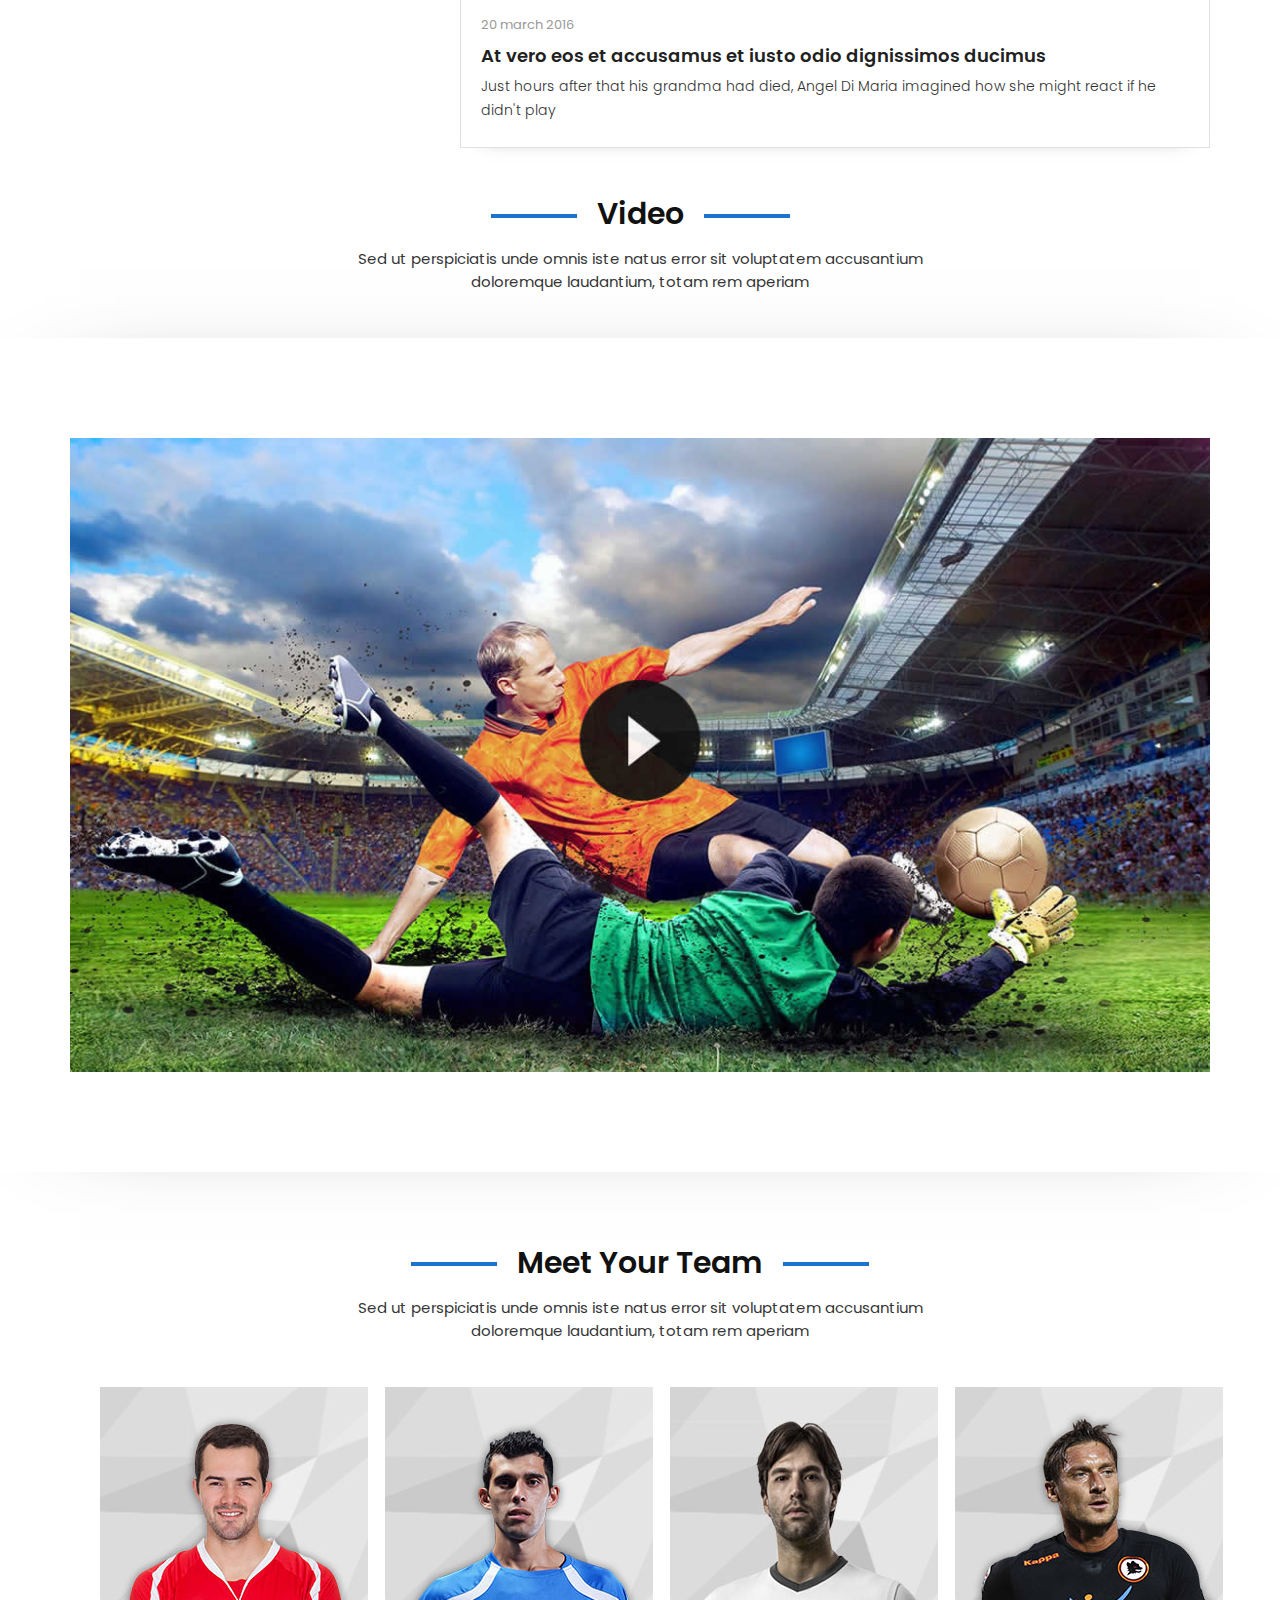
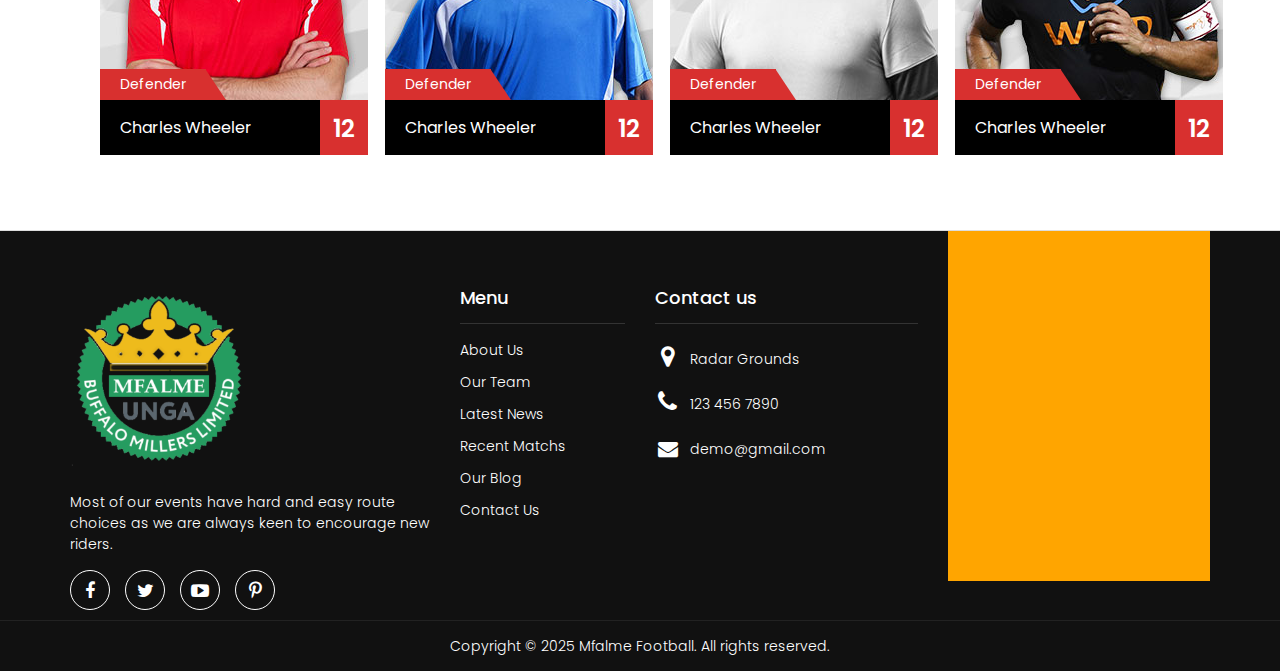
==== commit bb599106: "Add files via upload" ====
--- a/index.html
+++ b/index.html
@@ -1,647 +1,671 @@
 <!DOCTYPE html>
 <html lang="en">
-   <!-- Basic -->
-   <meta charset="utf-8">
-   <meta http-equiv="X-UA-Compatible" content="IE=edge">
-   <!-- Mobile Metas -->
-   <meta name="viewport" content="width=device-width, minimum-scale=1.0, maximum-scale=1.0, user-scalable=no">
-   <!-- Site Metas -->
-   <title>Official Mfalme Football Club</title>
-   <meta name="keywords" content="">
-   <meta name="description" content="">
-   <meta name="author" content="">
-   <!-- Site Icons -->
-   <link rel="shortcut icon" href="" type="image/x-icon" />
-   <link rel="apple-touch-icon" href="">
-   <!-- Bootstrap CSS -->
-   <link rel="stylesheet" href="css/bootstrap.min.css">
-   <!-- Site CSS -->
-   <link rel="stylesheet" href="style.css">
-   <!-- Colors CSS -->
-   <link rel="stylesheet" href="css/colors.css">
-   <!-- ALL VERSION CSS -->	
-   <link rel="stylesheet" href="css/versions.css">
-   <!-- Responsive CSS -->
-   <link rel="stylesheet" href="css/responsive.css">
-   <!-- Custom CSS -->
-   <link rel="stylesheet" href="css/custom.css">
-   <!-- font family -->
-   <link href="https://fonts.googleapis.com/css?family=Poppins:100,100i,200,200i,300,300i,400,400i,500,500i,600,600i,700,700i,800,800i,900,900i" rel="stylesheet">
-   <!-- end font family -->
-   <link rel="stylesheet" href="css/3dslider.css" />
-   <script src="http://code.jquery.com/jquery-1.11.1.min.js"></script>
-   <link href="http://www.jqueryscript.net/css/jquerysctipttop.css" rel="stylesheet" type="text/css">
-   <script src="js/3dslider.js"></script>
-   </head>
+<!-- Basic -->
+<meta charset="utf-8">
+<meta http-equiv="X-UA-Compatible" content="IE=edge">
+<!-- Mobile Metas -->
+<meta name="viewport" content="width=device-width, minimum-scale=1.0, maximum-scale=1.0, user-scalable=no">
+<!-- Site Metas -->
+<title>Official Mfalme Football Club</title>
+<meta name="keywords" content="">
+<meta name="description" content="">
+<meta name="author" content="">
+<!-- Site Icons -->
+<link rel="shortcut icon" href="" type="image/x-icon" />
+<link rel="apple-touch-icon" href="">
+<!-- Bootstrap CSS -->
+<link rel="stylesheet" href="css/bootstrap.min.css">
+<!-- Site CSS -->
+<link rel="stylesheet" href="style.css">
+<!-- Colors CSS -->
+<link rel="stylesheet" href="css/colors.css">
+<!-- ALL VERSION CSS -->
+<link rel="stylesheet" href="css/versions.css">
+<!-- Responsive CSS -->
+<link rel="stylesheet" href="css/responsive.css">
+<!-- Custom CSS -->
+<link rel="stylesheet" href="css/custom.css">
+<!-- font family -->
+<link
+   href="https://fonts.googleapis.com/css?family=Poppins:100,100i,200,200i,300,300i,400,400i,500,500i,600,600i,700,700i,800,800i,900,900i"
+   rel="stylesheet">
+<!-- end font family -->
+<link rel="stylesheet" href="css/3dslider.css" />
+<script src="http://code.jquery.com/jquery-1.11.1.min.js"></script>
+<link href="http://www.jqueryscript.net/css/jquerysctipttop.css" rel="stylesheet" type="text/css">
+<script src="js/3dslider.js"></script>
+</head>
 
-   
-   <body class="game_info" data-spy="scroll" data-target=".header">
-      <!-- LOADER -->
-      <div id="preloader">
-         <img class="preloader" src="images/loading-img.gif" alt="">
-      </div>
-      <!-- END LOADER -->
-      <section id="top">
-         <header>
-            <div class="container">
-               <div class="header-top">
-                  <div class="row">
-                     <div class="col-md-6">
-                        <div class="full">
-                           <div class="logo">
-                              <a href="index.html"><img src="images/mfalme-logo.png" alt="Mfalme Logo" height="25%" width="25%"/></a>
-                           </div>
-                        </div>
-                     </div>
-                     <div class="col-md-6">
-                        <div class="right_top_section">
-                           <!-- social icon -->
-                           <ul class="social-icons pull-left">
-                              <li><a class="facebook" href="#"><i class="fa fa-facebook"></i></a></li>
-                              <li><a class="twitter" href="#"><i class="fa fa-twitter"></i></a></li>
-                              <li><a class="youtube" href="#"><i class="fa fa-youtube-play"></i></a></li>
-                              <li><a class="pinterest" href="#"><i class="fa fa-pinterest-p"></i></a></li>
-                           </ul>
-                           <!-- end social icon -->
-                           <!-- button section -->
-                           <ul class="login">
-                              <li class="login-modal">
-                                 <a href="#" class="login"><i class="fa fa-user"></i>Login</a>
-                              </li>
-                              <li>
-                                 <div class="cart-option">
-                                    <a href="#"><i class="fa fa-shopping-cart"></i>Register</a>
-                                 </div>
-                              </li>
-                           </ul>
-                        </div>
-                        <!-- end button section -->
-                     </div>
-                  </div>
-               </div>
-               <div class="header-bottom">
-                  <div class="row">
-                     <div class="col-md-12">
-                        <div class="full">
-                           <div class="main-menu-section">
+
+<body class="game_info" data-spy="scroll" data-target=".header">
+   <!-- LOADER -->
+   <div id="preloader">
+      <img class="preloader" src="images/loading-img.gif" alt="">
+   </div>
+   <!-- END LOADER -->
+   <section id="top">
+      <header>
+         <div class="container">
+            <div class="header-bottom">
+               <div class="row">
+                  <div class="col-md-12">
+                     <div class="full">
+                        <div class="main-menu-section">
+
+                           <nav class="navbar navbar-inverse">
                               <div class="menu">
-                                 <nav class="navbar navbar-inverse">
-                                    <div class="navbar-header">
-                                       <button class="navbar-toggle" type="button" data-toggle="collapse" data-target=".js-navbar-collapse">
+                                 <div class="navbar-header">
+                                    <button class="navbar-toggle" type="button" data-toggle="collapse"
+                                       data-target=".js-navbar-collapse">
                                        <span class="sr-only">Toggle navigation</span>
                                        <span class="icon-bar"></span>
                                        <span class="icon-bar"></span>
                                        <span class="icon-bar"></span>
-                                       </button>
-                                       <a class="navbar-brand" href="#">Menu</a>
-                                    </div>
-                                    <div class="collapse navbar-collapse js-navbar-collapse">
-                                       <ul class="nav navbar-nav">
-                                          <li class="active"><a href="index.html">Home</a></li>
-                                          <li><a href="about.html">History</a></li>
-                                          <li><a href="team.html"> Our Team</a></li>
-                                          
-                                          <li class="dropdown mega-dropdown">
-                                             <a href="match" class="dropdown-toggle" data-toggle="dropdown">Fixture &amp; Results<span class="caret"></span></a>				
-                                             <ul class="dropdown-menu mega-dropdown-menu">
-                                                <li class="col-sm-8">
-                                                   <ul>
-                                                      <li class="dropdown-header">Men's Jersey Collection</li>
-                                                      <div id="menCollection" class="carousel slide" data-ride="carousel">
-                                                         <div class="carousel-inner">
-                                                            <div class="item active">
-                                                               <div class="banner-for-match"><a href="#"><img class="img-responsive" src="images/match-banner1.jpg" alt="#" /></a></div>
-                                                            </div>
-                                                            <!-- End Item -->
-                                                            <div class="item">
-                                                               <div class="banner-for-match"><a href="#"><img class="img-responsive" src="images/match-banner1.jpg" alt="#" /></a></div>
-                                                            </div>
-                                                            <!-- End Item -->
-                                                            <div class="item">
-                                                               <div class="banner-for-match"><a href="#"><img class="img-responsive" src="images/match-banner1.jpg" alt="#" /></a></div>
-                                                            </div>
-                                                            <!-- End Item -->                                
+                                    </button>
+                                    <a class="navbar-brand" href="#">Menu</a>
+                                 </div>
+                                 <div class="collapse navbar-collapse js-navbar-collapse">
+                                    <a href="index.html"><img src="images/mfalme-logo.png" alt="Mfalme Logo"
+                                          height="7.5%" width="7.5%" /></a>
+                                    <ul class="nav navbar-nav">
+                                       <li class="active"><a href="index.html">Home</a></li>
+                                       <li><a href="about.html">History</a></li>
+                                       <li><a href="team.html"> Our Team</a></li>
+
+                                       <li class="dropdown mega-dropdown">
+                                          <a href="match" class="dropdown-toggle" data-toggle="dropdown">Fixture &amp;
+                                             Results<span class="caret"></span></a>
+                                          <ul class="dropdown-menu mega-dropdown-menu">
+                                             <li class="col-sm-8">
+                                                <ul>
+                                                   <li class="dropdown-header">Men's Jersey Collection</li>
+                                                   <div id="menCollection" class="carousel slide" data-ride="carousel">
+                                                      <div class="carousel-inner">
+                                                         <div class="item active">
+                                                            <div class="banner-for-match"><a href="#"><img
+                                                                     class="img-responsive"
+                                                                     src="images/match-banner1.jpg" alt="#" /></a></div>
                                                          </div>
-                                                         <!-- End Carousel Inner -->
-                                                         <!-- Controls -->
-                                                         <a class="left carousel-control" href="#menCollection" role="button" data-slide="prev">
-                                                         <span class="glyphicon glyphicon-chevron-left" aria-hidden="true"></span>
+                                                         <!-- End Item -->
+                                                         <div class="item">
+                                                            <div class="banner-for-match"><a href="#"><img
+                                                                     class="img-responsive"
+                                                                     src="images/match-banner1.jpg" alt="#" /></a></div>
+                                                         </div>
+                                                         <!-- End Item -->
+                                                         <div class="item">
+                                                            <div class="banner-for-match"><a href="#"><img
+                                                                     class="img-responsive"
+                                                                     src="images/match-banner1.jpg" alt="#" /></a></div>
+                                                         </div>
+                                                         <!-- End Item -->
+                                                      </div>
+                                                      <!-- End Carousel Inner -->
+                                                      <!-- Controls -->
+                                                      <a class="left carousel-control" href="#menCollection"
+                                                         role="button" data-slide="prev">
+                                                         <span class="glyphicon glyphicon-chevron-left"
+                                                            aria-hidden="true"></span>
                                                          <span class="sr-only">Previous</span>
-                                                         </a>
-                                                         <a class="right carousel-control" href="#menCollection" role="button" data-slide="next">
-                                                         <span class="glyphicon glyphicon-chevron-right" aria-hidden="true"></span>
+                                                      </a>
+                                                      <a class="right carousel-control" href="#menCollection"
+                                                         role="button" data-slide="next">
+                                                         <span class="glyphicon glyphicon-chevron-right"
+                                                            aria-hidden="true"></span>
                                                          <span class="sr-only">Next</span>
-                                                         </a>
-                                                      </div>
-                                                      <!-- /.carousel -->
-                                                   </ul>
-                                                </li>
-                                                <li class="col-sm-4">
-                                                   <ul class="menu-inner">
-                                                      <li class="dropdown-header">Next Matchs</li>
-                                                      <li><a href="#">Contrary vs classical</a></li>
-                                                      <li><a href="#">Discovered vs undoubtable</a></li>
-                                                      <li><a href="#">Contrary vs classical</a></li>
-                                                      <li><a href="#">Discovered vs undoubtable</a></li>
-                                                      <li><a href="#">Contrary vs classical</a></li>
-                                                      <li><a href="#">Discovered vs undoubtable</a></li>
-                                                      <li><a href="#">Contrary vs classical</a></li>
-                                                      <li><a href="#">Discovered vs undoubtable</a></li>
-                                                   </ul>
-                                                </li>
-                                             </ul>
-                                          </li>
-                                          <li><a href="blog.html">Blog</a></li>
-                                          <li><a href="news.html">Fan&dash;Zone</a></li>
-                                          <li><a href="contact.html">contact</a></li>
-                                       </ul>
-                                    </div>
-                                    <!-- /.nav-collapse -->
-                                 </nav>
-                                 <div class="search-bar">
-                                    <div id="imaginary_container">
-                                       <div class="input-group stylish-input-group">
-                                          <input type="text" class="form-control"  placeholder="Search" >
-                                          <span class="input-group-addon">
-                                          <button type="submit"><i class="fa fa-search" aria-hidden="true"></i></button>  
-                                          </span>
-                                       </div>
-                                    </div>
+                                                      </a>
+                                                   </div>
+                                                   <!-- /.carousel -->
+                                                </ul>
+                                             </li>
+                                             <li class="col-sm-4">
+                                                <ul class="menu-inner">
+                                                   <li class="dropdown-header">Next Matchs</li>
+                                                   <li><a href="#">Contrary vs classical</a></li>
+                                                   <li><a href="#">Discovered vs undoubtable</a></li>
+                                                   <li><a href="#">Contrary vs classical</a></li>
+                                                   <li><a href="#">Discovered vs undoubtable</a></li>
+                                                   <li><a href="#">Contrary vs classical</a></li>
+                                                   <li><a href="#">Discovered vs undoubtable</a></li>
+                                                   <li><a href="#">Contrary vs classical</a></li>
+                                                   <li><a href="#">Discovered vs undoubtable</a></li>
+                                                </ul>
+                                             </li>
+                                          </ul>
+                                       </li>
+                                       <li><a href="blog.html">Blog</a></li>
+                                       <li><a href="news.html">Fan&dash;Zone</a></li>
+                                       <li><a href="contact.html">contact</a></li>
+                                    </ul>
                                  </div>
-                              </div>
+                                 <!-- /.nav-collapse -->
+                           </nav>
+                        </div>
+                     </div>
+                  </div>
+               </div>
+            </div>
+         </div>
+         <div class="header-top">
+            <div class="row">
+               <div class="col-md-6">
+                  <div class="full">
+
+                  </div>
+               </div>
+               <div class="col-md-6">
+                  <div class="right_top_section">
+                     <!-- social icon -->
+                     <ul class="social-icons pull-left">
+                        <li><a class="facebook" href="#"><i class="fa fa-facebook"></i></a></li>
+                        <li><a class="twitter" href="#"><i class="fa fa-twitter"></i></a></li>
+                        <li><a class="youtube" href="#"><i class="fa fa-youtube-play"></i></a></li>
+                        <li><a class="pinterest" href="#"><i class="fa fa-pinterest-p"></i></a></li>
+                     </ul>
+                     <!-- end social icon -->
+                     <!-- button section -->
+                     <ul class="login">
+                        <li class="login-modal">
+                           <a href="#" class="login"><i class="fa fa-user"></i>Login</a>
+                        </li>
+                        <li>
+                           <div class="cart-option">
+                              <a href="#"><i class="fa fa-shopping-cart"></i>Register</a>
                            </div>
+                        </li>
+                     </ul>
+                  </div>
+                  <!-- end button section -->
+               </div>
+            </div>
+         </div>
+
+         </div>
+      </header>
+      <div class="full-slider">
+         <div id="carousel-example-generic" class="carousel slide">
+            <!-- Indicators -->
+            <ol class="carousel-indicators">
+               <li data-target="#carousel-example-generic" data-slide-to="0" class="active"></li>
+               <li data-target="#carousel-example-generic" data-slide-to="1"></li>
+               <li data-target="#carousel-example-generic" data-slide-to="2"></li>
+            </ol>
+            <!-- Wrapper for slides -->
+            <div class="carousel-inner" role="listbox">
+               <!-- First slide -->
+               <div class="item active deepskyblue" data-ride="carousel" data-interval="5000">
+                  <div class="carousel-caption">
+                     <div class="col-lg-7 col-md-7 col-sm-12 col-xs-12"></div>
+                     <div class="col-lg-5 col-md-5 col-sm-12 col-xs-12">
+                        <div class="slider-contant" data-animation="animated fadeInRight">
+                           <h3>If you Don’t Practice<br>You <span class="color-yellow">Don’t Derserve</span><br>to win!
+                           </h3>
+                           <p>If you use this site regularly and would like to help keep the site on the Internet,<br>
+                              please consider donating a small sum to help pay..
+                           </p>
+                           <button class="btn btn-primary btn-lg">Read More</button>
                         </div>
                      </div>
                   </div>
                </div>
-            </div>
-         </header>
-         <div class="full-slider">
-            <div id="carousel-example-generic" class="carousel slide">
-               <!-- Indicators -->
-               <ol class="carousel-indicators">
-                  <li data-target="#carousel-example-generic" data-slide-to="0" class="active"></li>
-                  <li data-target="#carousel-example-generic" data-slide-to="1"></li>
-                  <li data-target="#carousel-example-generic" data-slide-to="2"></li>
-               </ol>
-               <!-- Wrapper for slides -->
-               <div class="carousel-inner" role="listbox">
-                  <!-- First slide -->
-                  <div class="item active deepskyblue" data-ride="carousel" data-interval="5000">
-                     <div class="carousel-caption">
-                        <div class="col-lg-7 col-md-7 col-sm-12 col-xs-12"></div>
-                        <div class="col-lg-5 col-md-5 col-sm-12 col-xs-12">
-                           <div class="slider-contant" data-animation="animated fadeInRight">
-                              <h3>If you Don’t Practice<br>You <span class="color-yellow">Don’t Derserve</span><br>to win!</h3>
-                              <p>If you use this site regularly and would like to help keep the site on the Internet,<br>
-                                 please consider donating a small sum to help pay..
-                              </p>
-                              <button class="btn btn-primary btn-lg">Read More</button>
-                           </div>
+               <!-- /.item -->
+               <!-- Second slide -->
+               <div class="item skyblue" data-ride="carousel" data-interval="5000">
+                  <div class="carousel-caption">
+                     <div class="col-lg-7 col-md-7 col-sm-12 col-xs-12"></div>
+                     <div class="col-lg-5 col-md-5 col-sm-12 col-xs-12">
+                        <div class="slider-contant" data-animation="animated fadeInRight">
+                           <h3>If you Don’t Practice<br>You <span class="color-yellow">Don’t Derserve</span><br>to win!
+                           </h3>
+                           <p>You can make a case for several potential winners of<br>the expanded European
+                              Championships.</p>
+                           <button class="btn btn-primary btn-lg">Button</button>
                         </div>
                      </div>
                   </div>
-                  <!-- /.item -->
-                  <!-- Second slide -->
-                  <div class="item skyblue" data-ride="carousel" data-interval="5000">
-                     <div class="carousel-caption">
-                        <div class="col-lg-7 col-md-7 col-sm-12 col-xs-12"></div>
-                        <div class="col-lg-5 col-md-5 col-sm-12 col-xs-12">
-                           <div class="slider-contant" data-animation="animated fadeInRight">
-                              <h3>If you Don’t Practice<br>You <span class="color-yellow">Don’t Derserve</span><br>to win!</h3>
-                              <p>You can make a case for several potential winners of<br>the expanded European Championships.</p>
-                              <button class="btn btn-primary btn-lg">Button</button>
-                           </div>
+               </div>
+               <!-- /.item -->
+               <!-- Third slide -->
+               <div class="item darkerskyblue" data-ride="carousel" data-interval="5000">
+                  <div class="carousel-caption">
+                     <div class="col-lg-7 col-md-7 col-sm-12 col-xs-12"></div>
+                     <div class="col-lg-5 col-md-5 col-sm-12 col-xs-12">
+                        <div class="slider-contant" data-animation="animated fadeInRight">
+                           <h3>If you Don’t Practice<br>You <span class="color-yellow">Don’t Derserve</span><br>to win!
+                           </h3>
+                           <p>You can make a case for several potential winners of<br>the expanded European
+                              Championships.</p>
+                           <button class="btn btn-primary btn-lg">Button</button>
                         </div>
                      </div>
                   </div>
-                  <!-- /.item -->
-                  <!-- Third slide -->
-                  <div class="item darkerskyblue" data-ride="carousel" data-interval="5000">
-                     <div class="carousel-caption">
-                        <div class="col-lg-7 col-md-7 col-sm-12 col-xs-12"></div>
-                        <div class="col-lg-5 col-md-5 col-sm-12 col-xs-12">
-                           <div class="slider-contant" data-animation="animated fadeInRight">
-                              <h3>If you Don’t Practice<br>You <span class="color-yellow">Don’t Derserve</span><br>to win!</h3>
-                              <p>You can make a case for several potential winners of<br>the expanded European Championships.</p>
-                              <button class="btn btn-primary btn-lg">Button</button>
-                           </div>
-                        </div>
-                     </div>
-                  </div>
-                  <!-- /.item -->
-               </div>
-               <!-- /.carousel-inner -->
-               <!-- Controls -->
-               <a class="left carousel-control" href="#carousel-example-generic" role="button" data-slide="prev">
+               </div>
+               <!-- /.item -->
+            </div>
+            <!-- /.carousel-inner -->
+            <!-- Controls -->
+            <a class="left carousel-control" href="#carousel-example-generic" role="button" data-slide="prev">
                <span class="glyphicon glyphicon-chevron-left" aria-hidden="true"></span>
                <span class="sr-only">Previous</span>
-               </a>
-               <a class="right carousel-control" href="#carousel-example-generic" role="button" data-slide="next">
+            </a>
+            <a class="right carousel-control" href="#carousel-example-generic" role="button" data-slide="next">
                <span class="glyphicon glyphicon-chevron-right" aria-hidden="true"></span>
                <span class="sr-only">Next</span>
-               </a>
-            </div>
-            <!-- /.carousel -->
-            <div class="news">
-               <div class="container">
-                  <div class="heading-slider">
-                     <p class="headline"><i class="fa fa-star" aria-hidden="true"></i> Top Headlines :</p>
-                     <!--made by vipul mirajkar thevipulm.appspot.com-->
-                     <h1>
-                     <a href="" class="typewrite" data-period="2000" data-type='[ "Contrary to popular belief, Lorem Ipsum is not simply random text.", "Lorem Ipsum is simply dummy text of the printing and typesetting industry.", "It is a long established fact that a reader will be distracted by the readable content of a page when looking at its layout."]'>
-                     <span class="wrap"></span>
+            </a>
+         </div>
+         <!-- /.carousel -->
+         <div class="news">
+            <div class="container">
+               <div class="heading-slider">
+                  <p class="headline"><i class="fa fa-star" aria-hidden="true"></i> Top Headlines :</p>
+                  <!--made by vipul mirajkar thevipulm.appspot.com-->
+                  <h1>
+                     <a href="" class="typewrite" data-period="2000"
+                        data-type='[ "Contrary to popular belief, Lorem Ipsum is not simply random text.", "Lorem Ipsum is simply dummy text of the printing and typesetting industry.", "It is a long established fact that a reader will be distracted by the readable content of a page when looking at its layout."]'>
+                        <span class="wrap"></span>
                      </a>
-                  </h1>	   
-                     <span> class="wrap"></span>
-                     </a>
-                  </div>
-               </div>
-            </div>
-         </div>
-      </section>
-      <div class="matchs-info">
-         <div class="col-md-6 col-sm-6 col-xs-12">
-            <div class="row">
+                  </h1>
+                  <span> Mfalme News</span>
+                  </a>
+               </div>
+            </div>
+         </div>
+      </div>
+   </section>
+   <div class="matchs-info">
+      <div class="col-md-6 col-sm-6 col-xs-12">
+         <div class="row">
+            <div class="full">
+               <div class="matchs-vs">
+                  <div class="vs-team">
+                     <div class="team-btw-match">
+                        <ul>
+                           <li>
+                              <img src="images/mfalme-logo.png" alt="Mfalme Logo" height="12.5%" width="12.5%">
+                              <span>Mfalme Fc</span>
+                           </li>
+                           <li class="vs"><span>vs</span></li>
+                           <li>
+                              <img src="images/img-04.png" alt="">
+                              <span>Zoo FC</span>
+                           </li>
+                        </ul>
+                     </div>
+                  </div>
+               </div>
+            </div>
+         </div>
+      </div>
+      <div class="col-md-6 col-sm-6 col-xs-12">
+         <div class="row">
+            <div class="full">
+               <div class="right-match-time">
+                  <h2>Next Match</h2>
+                  <ul id="countdown-1" class="countdown">
+                     <li><span class="days">10 </span>Day </li>
+                     <li><span class="hours">5 </span>Hours </li>
+                     <li><span class="minutes">25 </span>Minutes </li>
+                     <li><span class="seconds">10 </span>Seconds </li>
+                  </ul>
+                  <span>12/02/2017 /19:00pm</span>
+               </div>
+            </div>
+         </div>
+      </div>
+   </div>
+   <section id="contant" class="contant">
+      <div class="container">
+         <div class="row">
+            <div class="col-lg-4 col-sm-4 col-xs-12">
+               <aside id="sidebar" class="left-bar">
+                  <div class="banner-sidebar">
+                     <img class="img-responsive" src="images/img-05.jpg" alt="#" />
+                     <h3>Lorem Ipsum is simply dummy text..</h3>
+                  </div>
+               </aside>
+               <h4>Match Fixture</h4>
+               <aside id="sidebar" class="left-bar">
+                  <div class="feature-matchs">
+                     <div class="team-btw-match">
+                        <ul>
+                           <li>
+                              <img src="images/img-01_002.png" alt="">
+                              <span>Portugal</span>
+                           </li>
+                           <li class="vs"><span>vs</span></li>
+                           <li>
+                              <img src="images/img-02.png" alt="">
+                              <span>Germany</span>
+                           </li>
+                        </ul>
+                        <ul>
+                           <li>
+                              <img src="images/img-03_002.png" alt="">
+                              <span>Portugal</span>
+                           </li>
+                           <li class="vs"><span>vs</span></li>
+                           <li>
+                              <img src="images/img-04_003.png" alt="">
+                              <span>Germany</span>
+                           </li>
+                        </ul>
+                        <ul>
+                           <li>
+                              <img src="images/img-05_002.png" alt="">
+                              <span>Portugal</span>
+                           </li>
+                           <li class="vs"><span>vs</span></li>
+                           <li>
+                              <img src="images/img-06.png" alt="">
+                              <span>Germany</span>
+                           </li>
+                        </ul>
+                        <ul>
+                           <li>
+                              <img src="images/img-07_002.png" alt="">
+                              <span>Portugal</span>
+                           </li>
+                           <li class="vs"><span>vs</span></li>
+                           <li>
+                              <img src="images/img-08.png" alt="">
+                              <span>Germany</span>
+                           </li>
+                        </ul>
+                        <ul>
+                           <li>
+                              <img src="images/img-05_002.png" alt="">
+                              <span>Portugal</span>
+                           </li>
+                           <li class="vs"><span>vs</span></li>
+                           <li>
+                              <img src="images/img-06.png" alt="">
+                              <span>Germany</span>
+                           </li>
+                        </ul>
+                     </div>
+                  </div>
+               </aside>
+               <h4>Points Table</h4>
+               <aside id="sidebar" class="left-bar">
+                  <div class="feature-matchs">
+                     <table class="table table-bordered table-hover">
+                        <thead>
+                           <tr>
+                              <th>#</th>
+                              <th>Team</th>
+                              <th>P</th>
+                              <th>W</th>
+                              <th>L</th>
+                           </tr>
+                        </thead>
+                        <tbody>
+                           <tr>
+                              <td>1</td>
+                              <td><img src="images/img-01_004.png" alt="">Liverpool</td>
+                              <td>10</td>
+                              <td>12</td>
+                              <td>20</td>
+                           </tr>
+                           <tr>
+                              <td>2</td>
+                              <td><img src="images/img-02_002.png" alt="">Chelsea</td>
+                              <td>10</td>
+                              <td>12</td>
+                              <td>20</td>
+                           </tr>
+                           <tr>
+                              <td>3</td>
+                              <td><img src="images/img-03_003.png" alt="">Norwich City</td>
+                              <td>20</td>
+                              <td>15</td>
+                              <td>20</td>
+                           </tr>
+                           <tr>
+                              <td>4</td>
+                              <td><img src="images/img-04_002.png" alt="">West Brom</td>
+                              <td>60</td>
+                              <td>10</td>
+                              <td>60</td>
+                           </tr>
+                           <tr>
+                              <td>5</td>
+                              <td><img src="images/img-05.png" alt="">sunderland</td>
+                              <td>30</td>
+                              <td>06</td>
+                              <td>30</td>
+                           </tr>
+                           <tr>
+                              <td>1</td>
+                              <td><img src="images/img-01_004.png" alt="">Liverpool</td>
+                              <td>10</td>
+                              <td>12</td>
+                              <td>20</td>
+                           </tr>
+                        </tbody>
+                     </table>
+                  </div>
+               </aside>
+               <div class="content-widget top-story" style="background: url(images/top-story-bg.jpg);">
+                  <div class="top-stroy-header">
+                     <h2>Top Soccer Headlines Story <a href="#" class="fa fa-fa fa-angle-right"></a></h2>
+                     <span class="date">July 05, 2017</span>
+                     <h2>Other Headlines</h2>
+                  </div>
+                  <ul class="other-stroies">
+                     <li><a href="#">Wenger Vardy won't start</a></li>
+                     <li><a href="#">Evans: Vardy just</a></li>
+                     <li><a href="#">Pires and Murray </a></li>
+                     <li><a href="#">Okazaki backing</a></li>
+                     <li><a href="#">Wolfsburg's Rodriguez</a></li>
+                     <li><a href="#">Jamie Vardy compared</a></li>
+                     <li><a href="#">Arsenal target Mkhitaryan</a></li>
+                     <li><a href="#">Messi wins libel case.</a></li>
+                  </ul>
+               </div>
+            </div>
+            <div class="col-lg-8 col-sm-8 col-xs-12">
+               <div class="news-post-holder">
+                  <div class="news-post-widget">
+                     <img class="img-responsive" src="images/img-01_002.jpg" alt="">
+                     <div class="news-post-detail">
+                        <span class="date">20 march 2016</span>
+                        <h2><a href="blog-detail.html">At vero eos et accusamus et iusto odio dignissimos ducimus</a>
+                        </h2>
+                        <p>Just hours after that his grandma had died, Angel Di Maria imagined how she might react if he
+                           didn't play</p>
+                     </div>
+                  </div>
+                  <div class="news-post-widget">
+                     <img class="img-responsive" src="images/img-02_003.jpg" alt="">
+                     <div class="news-post-detail">
+                        <span class="date">20 march 2016</span>
+                        <h2><a href="blog-detail.html">At vero eos et accusamus et iusto odio dignissimos ducimus</a>
+                        </h2>
+                        <p>Just hours after that his grandma had died, Angel Di Maria imagined how she might react if he
+                           didn't play</p>
+                     </div>
+                  </div>
+               </div>
+               <div class="news-post-holder">
+                  <div class="news-post-widget">
+                     <img class="img-responsive" src="images/img-03_003.jpg" alt="">
+                     <div class="news-post-detail">
+                        <span class="date">20 march 2016</span>
+                        <h2><a href="blog-detail.html">At vero eos et accusamus et iusto odio dignissimos ducimus</a>
+                        </h2>
+                        <p>Just hours after that his grandma had died, Angel Di Maria imagined how she might react if he
+                           didn't play</p>
+                     </div>
+                  </div>
+               </div>
+            </div>
+         </div>
+      </div>
+   </section>
+   <section>
+      <div class="container">
+         <div class="row">
+            <div class="col-md-12">
                <div class="full">
-                  <div class="matchs-vs">
-                     <div class="vs-team">
-                        <div class="team-btw-match">
-                           <ul>
-                              <li>
-                                 <img src="images/img-03.png" alt="">
-                                 <span>Footbal Team</span>
-                              </li>
-                              <li class="vs"><span>vs</span></li>
-                              <li>
-                                 <img src="images/img-04.png" alt="">
-                                 <span>Super Team Club</span>
-                              </li>
+                  <div class="main-heading sytle-2">
+                     <h2>Video</h2>
+                     <p>Sed ut perspiciatis unde omnis iste natus error sit voluptatem accusantium<br>doloremque
+                        laudantium, totam rem aperiam</p>
+                  </div>
+               </div>
+            </div>
+         </div>
+      </div>
+   </section>
+   <section class="video_section_main theme-padding middle-bg vedio">
+      <div class="container">
+         <div class="row">
+            <div class="col-md-12">
+               <div class="full">
+                  <div class="match_vedio">
+                     <img class="img-responsive" src="images/img-07.jpg" alt="#" />
+                  </div>
+               </div>
+            </div>
+         </div>
+      </div>
+   </section>
+   <div class="team-holder theme-padding">
+      <div class="container">
+         <div class="main-heading-holder">
+            <div class="main-heading sytle-2">
+               <h2>Meet Your Team</h2>
+               <p>Sed ut perspiciatis unde omnis iste natus error sit voluptatem accusantium<br>doloremque laudantium,
+                  totam rem aperiam</p>
+            </div>
+         </div>
+         <div id="team-slider">
+            <div class="container">
+               <div class="col-md-3">
+                  <div class="team-column style-2">
+                     <img src="images/img-1-1.jpg" alt="">
+                     <div class="player-name">
+                        <div class="desination-2">Defender</div>
+                        <h5>Charles Wheeler</h5>
+                        <span class="player-number">12</span>
+                     </div>
+                     <div class="overlay">
+                        <div class="team-detail-hover position-center-x">
+                           <p>Lacus vulputate torquent mollis venenatis quisque suspendisse fermentum primis,</p>
+                           <ul class="social-icons style-4 style-5">
+                              <li><a class="facebook" href="#" tabindex="0"><i class="fa fa-facebook"></i></a></li>
+                              <li><a class="twitter" href="#" tabindex="0"><i class="fa fa-twitter"></i></a></li>
+                              <li><a class="youtube" href="#" tabindex="0"><i class="fa fa-youtube-play"></i></a></li>
+                              <li><a class="pinterest" href="#" tabindex="0"><i class="fa fa-pinterest-p"></i></a></li>
                            </ul>
+                           <a class="btn blue-btn" href=" /soccer/team-detail.html" tabindex="0">View Detail</a>
                         </div>
                      </div>
                   </div>
                </div>
-            </div>
-         </div>
-         <div class="col-md-6 col-sm-6 col-xs-12">
-            <div class="row">
+               <div class="col-md-3">
+                  <div class="team-column style-2">
+                     <img src="images/img-1-2.jpg" alt="">
+                     <div class="player-name">
+                        <div class="desination-2">Defender</div>
+                        <h5>Charles Wheeler</h5>
+                        <span class="player-number">12</span>
+                     </div>
+                  </div>
+               </div>
+               <div class="col-md-3">
+                  <div class="team-column style-2">
+                     <img src="images/img-1-3.jpg" alt="">
+                     <div class="player-name">
+                        <div class="desination-2">Defender</div>
+                        <h5>Charles Wheeler</h5>
+                        <span class="player-number">12</span>
+                     </div>
+                  </div>
+               </div>
+               <div class="col-md-3">
+                  <div class="team-column style-2">
+                     <img src="images/img-1-4.jpg" alt="">
+                     <div class="player-name">
+                        <div class="desination-2">Defender</div>
+                        <h5>Charles Wheeler</h5>
+                        <span class="player-number">12</span>
+                     </div>
+                  </div>
+               </div>
+            </div>
+         </div>
+      </div>
+   </div>
+   <footer id="footer" class="footer">
+      <div class="container">
+         <div class="row">
+            <div class="col-md-4">
                <div class="full">
-                  <div class="right-match-time">
-                     <h2>Next Match</h2>
-                     <ul id="countdown-1" class="countdown">
-                        <li><span class="days">10 </span>Day </li>
-                        <li><span class="hours">5 </span>Hours </li>
-                        <li><span class="minutes">25 </span>Minutes </li>
-                        <li><span class="seconds">10 </span>Seconds </li>
+                  <div class="footer-widget">
+                     <div class="footer-logo">
+                        <a href="#"><img src="images/mfalme-logo.png" alt="Mfalme FC logo" /></a>
+                     </div>
+                     <p>Most of our events have hard and easy route choices as we are always keen to encourage new
+                        riders.</p>
+                     <ul class="social-icons style-4 pull-left">
+                        <li><a class="facebook" href="#"><i class="fa fa-facebook"></i></a></li>
+                        <li><a class="twitter" href="#"><i class="fa fa-twitter"></i></a></li>
+                        <li><a class="youtube" href="#"><i class="fa fa-youtube-play"></i></a></li>
+                        <li><a class="pinterest" href="#"><i class="fa fa-pinterest-p"></i></a></li>
                      </ul>
-                     <span>12/02/2017 /19:00pm</span>
-                  </div>
-               </div>
-            </div>
-         </div>
-      </div>
-      <section id="contant" class="contant">
+                  </div>
+               </div>
+            </div>
+            <div class="col-md-2">
+               <div class="full">
+                  <div class="footer-widget">
+                     <h3>Menu</h3>
+                     <ul class="footer-menu">
+                        <li><a href="about.html">About Us</a></li>
+                        <li><a href="team.html">Our Team</a></li>
+                        <li><a href="news.html">Latest News</a></li>
+                        <li><a href="matche.html">Recent Matchs</a></li>
+                        <li><a href="blog.html">Our Blog</a></li>
+                        <li><a href="contact.html">Contact Us</a></li>
+                     </ul>
+                  </div>
+               </div>
+            </div>
+            <div class="col-md-3">
+               <div class="full">
+                  <div class="footer-widget">
+                     <h3>Contact us</h3>
+                     <ul class="address-list">
+                        <li><i class="fa fa-map-marker"></i> Radar Grounds</li>
+                        <li><i class="fa fa-phone"></i> 123 456 7890</li>
+                        <li><i style="font-size:20px;top:5px;" class="fa fa-envelope"></i> demo@gmail.com</li>
+                     </ul>
+                  </div>
+               </div>
+            </div>
+            <div class="col-md-3">
+               <div class="full">
+                  <div class="contact-footer">
+                     <iframe
+                        src="https://www.google.com/maps/embed?pb=!1m14!1m12!1m3!1d120615.72236587871!2d73.07890527988283!3d19.140910987164396!2m3!1f0!2f0!3f0!3m2!1i1024!2i768!4f13.1!5e0!3m2!1sen!2sin!4v1527759905404"
+                        width="600" height="350" frameborder="0" style="border:0" allowfullscreen></iframe>
+                  </div>
+               </div>
+            </div>
+         </div>
+      </div>
+      <div class="footer-bottom">
          <div class="container">
-            <div class="row">
-               <div class="col-lg-4 col-sm-4 col-xs-12">
-                  <aside id="sidebar" class="left-bar">
-                     <div class="banner-sidebar">
-                        <img class="img-responsive" src="images/img-05.jpg" alt="#" />
-                        <h3>Lorem Ipsum is simply dummy text..</h3>
-                     </div>
-                  </aside>
-                  <h4>Match Fixture</h4>
-                  <aside id="sidebar" class="left-bar">
-                     <div class="feature-matchs">
-                        <div class="team-btw-match">
-                           <ul>
-                              <li>
-                                 <img src="images/img-01_002.png" alt="">
-                                 <span>Portugal</span>
-                              </li>
-                              <li class="vs"><span>vs</span></li>
-                              <li>
-                                 <img src="images/img-02.png" alt="">
-                                 <span>Germany</span>
-                              </li>
-                           </ul>
-                           <ul>
-                              <li>
-                                 <img src="images/img-03_002.png" alt="">
-                                 <span>Portugal</span>
-                              </li>
-                              <li class="vs"><span>vs</span></li>
-                              <li>
-                                 <img src="images/img-04_003.png" alt="">
-                                 <span>Germany</span>
-                              </li>
-                           </ul>
-                           <ul>
-                              <li>
-                                 <img src="images/img-05_002.png" alt="">
-                                 <span>Portugal</span>
-                              </li>
-                              <li class="vs"><span>vs</span></li>
-                              <li>
-                                 <img src="images/img-06.png" alt="">
-                                 <span>Germany</span>
-                              </li>
-                           </ul>
-                           <ul>
-                              <li>
-                                 <img src="images/img-07_002.png" alt="">
-                                 <span>Portugal</span>
-                              </li>
-                              <li class="vs"><span>vs</span></li>
-                              <li>
-                                 <img src="images/img-08.png" alt="">
-                                 <span>Germany</span>
-                              </li>
-                           </ul>
-                           <ul>
-                              <li>
-                                 <img src="images/img-05_002.png" alt="">
-                                 <span>Portugal</span>
-                              </li>
-                              <li class="vs"><span>vs</span></li>
-                              <li>
-                                 <img src="images/img-06.png" alt="">
-                                 <span>Germany</span>
-                              </li>
-                           </ul>
-                        </div>
-                     </div>
-                  </aside>
-                  <h4>Points Table</h4>
-                  <aside id="sidebar" class="left-bar">
-                     <div class="feature-matchs">
-                        <table class="table table-bordered table-hover">
-                           <thead>
-                              <tr>
-                                 <th>#</th>
-                                 <th>Team</th>
-                                 <th>P</th>
-                                 <th>W</th>
-                                 <th>L</th>
-                              </tr>
-                           </thead>
-                           <tbody>
-                              <tr>
-                                 <td>1</td>
-                                 <td><img src="images/img-01_004.png" alt="">Liverpool</td>
-                                 <td>10</td>
-                                 <td>12</td>
-                                 <td>20</td>
-                              </tr>
-                              <tr>
-                                 <td>2</td>
-                                 <td><img src="images/img-02_002.png" alt="">Chelsea</td>
-                                 <td>10</td>
-                                 <td>12</td>
-                                 <td>20</td>
-                              </tr>
-                              <tr>
-                                 <td>3</td>
-                                 <td><img src="images/img-03_003.png" alt="">Norwich City</td>
-                                 <td>20</td>
-                                 <td>15</td>
-                                 <td>20</td>
-                              </tr>
-                              <tr>
-                                 <td>4</td>
-                                 <td><img src="images/img-04_002.png" alt="">West Brom</td>
-                                 <td>60</td>
-                                 <td>10</td>
-                                 <td>60</td>
-                              </tr>
-                              <tr>
-                                 <td>5</td>
-                                 <td><img src="images/img-05.png" alt="">sunderland</td>
-                                 <td>30</td>
-                                 <td>06</td>
-                                 <td>30</td>
-                              </tr>
-                              <tr>
-                                 <td>1</td>
-                                 <td><img src="images/img-01_004.png" alt="">Liverpool</td>
-                                 <td>10</td>
-                                 <td>12</td>
-                                 <td>20</td>
-                              </tr>
-                           </tbody>
-                        </table>
-                     </div>
-                  </aside>
-                  <div class="content-widget top-story" style="background: url(images/top-story-bg.jpg);">
-                     <div class="top-stroy-header">
-                        <h2>Top Soccer Headlines Story <a href="#" class="fa fa-fa fa-angle-right"></a></h2>
-                        <span class="date">July 05, 2017</span>
-                        <h2>Other Headlines</h2>
-                     </div>
-                     <ul class="other-stroies">
-                        <li><a href="#">Wenger Vardy won't start</a></li>
-                        <li><a href="#">Evans: Vardy just</a></li>
-                        <li><a href="#">Pires and Murray </a></li>
-                        <li><a href="#">Okazaki backing</a></li>
-                        <li><a href="#">Wolfsburg's Rodriguez</a></li>
-                        <li><a href="#">Jamie Vardy compared</a></li>
-                        <li><a href="#">Arsenal target Mkhitaryan</a></li>
-                        <li><a href="#">Messi wins libel case.</a></li>
-                     </ul>
-                  </div>
-               </div>
-               <div class="col-lg-8 col-sm-8 col-xs-12">
-                  <div class="news-post-holder">
-                     <div class="news-post-widget">
-                        <img class="img-responsive" src="images/img-01_002.jpg" alt="">
-                        <div class="news-post-detail">
-                           <span class="date">20 march 2016</span>
-                           <h2><a href="blog-detail.html">At vero eos et accusamus et iusto odio dignissimos ducimus</a></h2>
-                           <p>Just hours after that his grandma had died, Angel Di Maria imagined how she might react if he didn't play</p>
-                        </div>
-                     </div>
-                     <div class="news-post-widget">
-                        <img class="img-responsive" src="images/img-02_003.jpg" alt="">
-                        <div class="news-post-detail">
-                           <span class="date">20 march 2016</span>
-                           <h2><a href="blog-detail.html">At vero eos et accusamus et iusto odio dignissimos ducimus</a></h2>
-                           <p>Just hours after that his grandma had died, Angel Di Maria imagined how she might react if he didn't play</p>
-                        </div>
-                     </div>
-                  </div>
-                  <div class="news-post-holder">
-                     <div class="news-post-widget">
-                        <img class="img-responsive" src="images/img-03_003.jpg" alt="">
-                        <div class="news-post-detail">
-                           <span class="date">20 march 2016</span>
-                           <h2><a href="blog-detail.html">At vero eos et accusamus et iusto odio dignissimos ducimus</a></h2>
-                           <p>Just hours after that his grandma had died, Angel Di Maria imagined how she might react if he didn't play</p>
-                        </div>
-                     </div>
-                  </div>
-               </div>
-            </div>
-         </div>
-      </section>
-      <section>
-         <div class="container">
-            <div class="row">
-               <div class="col-md-12">
-                  <div class="full">
-                     <div class="main-heading sytle-2">
-                        <h2>Video</h2>
-                        <p>Sed ut perspiciatis unde omnis iste natus error sit voluptatem accusantium<br>doloremque laudantium, totam rem aperiam</p>
-                     </div>
-                  </div>
-               </div>
-            </div>
-         </div>
-      </section>
-      <section class="video_section_main theme-padding middle-bg vedio">
-         <div class="container">
-            <div class="row">
-               <div class="col-md-12">
-                  <div class="full">
-                     <div class="match_vedio">
-                        <img class="img-responsive" src="images/img-07.jpg" alt="#" />
-                     </div>
-                  </div>
-               </div>
-            </div>
-         </div>
-      </section>
-      <div class="team-holder theme-padding">
-         <div class="container">
-            <div class="main-heading-holder">
-               <div class="main-heading sytle-2">
-                  <h2>Meet Your Team</h2>
-                  <p>Sed ut perspiciatis unde omnis iste natus error sit voluptatem accusantium<br>doloremque laudantium, totam rem aperiam</p>
-               </div>
-            </div>
-            <div id="team-slider">
-               <div class="container">
-                  <div class="col-md-3">
-                     <div class="team-column style-2">
-                        <img src="images/img-1-1.jpg" alt="">
-                        <div class="player-name">
-                           <div class="desination-2">Defender</div>
-                           <h5>Charles Wheeler</h5>
-                           <span class="player-number">12</span>
-                        </div>
-                        <div class="overlay">
-                           <div class="team-detail-hover position-center-x">
-                              <p>Lacus vulputate torquent mollis venenatis quisque suspendisse fermentum primis,</p>
-                              <ul class="social-icons style-4 style-5">
-                                 <li><a class="facebook" href="#" tabindex="0"><i class="fa fa-facebook"></i></a></li>
-                                 <li><a class="twitter" href="#" tabindex="0"><i class="fa fa-twitter"></i></a></li>
-                                 <li><a class="youtube" href="#" tabindex="0"><i class="fa fa-youtube-play"></i></a></li>
-                                 <li><a class="pinterest" href="#" tabindex="0"><i class="fa fa-pinterest-p"></i></a></li>
-                              </ul>
-                              <a class="btn blue-btn" href=" /soccer/team-detail.html" tabindex="0">View Detail</a>
-                           </div>
-                        </div>
-                     </div>
-                  </div>
-                  <div class="col-md-3">
-                     <div class="team-column style-2">
-                        <img src="images/img-1-2.jpg" alt="">
-                        <div class="player-name">
-                           <div class="desination-2">Defender</div>
-                           <h5>Charles Wheeler</h5>
-                           <span class="player-number">12</span>
-                        </div>
-                     </div>
-                  </div>
-                  <div class="col-md-3">
-                     <div class="team-column style-2">
-                        <img src="images/img-1-3.jpg" alt="">
-                        <div class="player-name">
-                           <div class="desination-2">Defender</div>
-                           <h5>Charles Wheeler</h5>
-                           <span class="player-number">12</span>
-                        </div>
-                     </div>
-                  </div>
-                  <div class="col-md-3">
-                     <div class="team-column style-2">
-                        <img src="images/img-1-4.jpg" alt="">
-                        <div class="player-name">
-                           <div class="desination-2">Defender</div>
-                           <h5>Charles Wheeler</h5>
-                           <span class="player-number">12</span>
-                        </div>
-                     </div>
-                  </div>
-               </div>
-            </div>
-         </div>
-      </div>
-      <footer id="footer" class="footer">
-         <div class="container">
-            <div class="row">
-               <div class="col-md-4">
-                  <div class="full">
-                     <div class="footer-widget">
-                        <div class="footer-logo">
-                           <a href="#"><img src="images/footer-logo.png" alt="#" /></a>
-                        </div>
-                        <p>Most of our events have hard and easy route choices as we are always keen to encourage new riders.</p>
-                        <ul class="social-icons style-4 pull-left">
-                           <li><a class="facebook" href="#"><i class="fa fa-facebook"></i></a></li>
-                           <li><a class="twitter" href="#"><i class="fa fa-twitter"></i></a></li>
-                           <li><a class="youtube" href="#"><i class="fa fa-youtube-play"></i></a></li>
-                           <li><a class="pinterest" href="#"><i class="fa fa-pinterest-p"></i></a></li>
-                        </ul>
-                     </div>
-                  </div>
-               </div>
-               <div class="col-md-2">
-                  <div class="full">
-                     <div class="footer-widget">
-                        <h3>Menu</h3>
-                        <ul class="footer-menu">
-                           <li><a href="about.html">About Us</a></li>
-                           <li><a href="team.html">Our Team</a></li>
-                           <li><a href="news.html">Latest News</a></li>
-                           <li><a href="matche.html">Recent Matchs</a></li>
-                           <li><a href="blog.html">Our Blog</a></li>
-                           <li><a href="contact.html">Contact Us</a></li>
-                        </ul>
-                     </div>
-                  </div>
-               </div>
-               <div class="col-md-3">
-                  <div class="full">
-                     <div class="footer-widget">
-                        <h3>Contact us</h3>
-                        <ul class="address-list">
-                           <li><i class="fa fa-map-marker"></i> Radar Grounds</li>
-                           <li><i class="fa fa-phone"></i> 123 456 7890</li>
-                           <li><i style="font-size:20px;top:5px;" class="fa fa-envelope"></i> demo@gmail.com</li>
-                        </ul>
-                     </div>
-                  </div>
-               </div>
-               <div class="col-md-3">
-                  <div class="full">
-                     <div class="contact-footer">
-                        <iframe src="https://www.google.com/maps/embed?pb=!1m14!1m12!1m3!1d120615.72236587871!2d73.07890527988283!3d19.140910987164396!2m3!1f0!2f0!3f0!3m2!1i1024!2i768!4f13.1!5e0!3m2!1sen!2sin!4v1527759905404" width="600" height="350" frameborder="0" style="border:0" allowfullscreen></iframe>
-                     </div>
-                  </div>
-               </div>
-            </div>
-         </div>
-         <div class="footer-bottom">
-            <div class="container">
-               <p>Copyright © 2025 Mfalme Football. All rights reserved.</p>
-            </div>
-         </div>
-      </footer>
-      <a href="#home" data-scroll class="dmtop global-radius"><i class="fa fa-angle-up"></i></a>
-      <!-- ALL JS FILES -->
-      <script src="js/all.js"></script>
-      <!-- ALL PLUGINS -->
-      <script src="js/custom.js"></script>
-   </body>
+            <p>Copyright © 2025 Mfalme Football. All rights reserved.</p>
+         </div>
+      </div>
+   </footer>
+   <a href="#home" data-scroll class="dmtop global-radius"><i class="fa fa-angle-up"></i></a>
+   <!-- ALL JS FILES -->
+   <script src="js/all.js"></script>
+   <!-- ALL PLUGINS -->
+   <script src="js/custom.js"></script>
+</body>
+
 </html>--- a/css/responsive.css
+++ b/css/responsive.css
@@ -0,0 +1,364 @@
+/*------------------------------------------------------------------ 
+	File Name: responsive.css 
+-------------------------------------------------------------------*/
+
+ @media (max-width: 1310px) {
+     .macbookright {
+         right: -25%;
+    }
+     body.app_version .app_iphone_01 {
+         right: 0% !important;
+    }
+     body.app_version .app_iphone_02 {
+         right: -10% !important;
+    }
+     body.politics_version .app_iphone_01 {
+         left: 0%;
+    }
+}
+ @media (max-width: 1200px) {
+     body.watch_version .image-center img {
+         max-width: 660px;
+         top: 0;
+         left: -12%;
+         position: absolute !important;
+         z-index: 10;
+         text-align: center;
+    }
+     body.politics_version .app_iphone_01 {
+         left: -5%;
+    }
+     body.watch_version .macbookright {
+         right: -7%;
+    }
+     .header_style_01 .navbar-brand {
+         padding-right: 0;
+    }
+     .container-fluid {
+         width: 100%;
+         padding: 0 15px;
+    }
+     .container {
+         width: 90%;
+    }
+     .first-section h2 {
+         font-size: 48px;
+    }
+}
+ @media (max-width: 1158px) {
+     body.clinic_version .app_iphone_01 {
+         right: -5%;
+    }
+     body.clinic_version .app_iphone_02 {
+         right: 15%;
+    }
+     body.clinic_version .app_iphone_03 {
+         right: -10%;
+    }
+     .header_style_01 .navbar-default .navbar-nav > li > a {
+         font-size: 14px;
+    }
+     .first-section .lead {
+         font-size: 18px;
+    }
+     .navbar-default .btn-light {
+         display: none;
+    }
+     body.app_version .app_iphone_01 {
+         right: -5% !important;
+    }
+     body.app_version .app_iphone_02 {
+         right: -15% !important;
+    }
+}
+ @media (max-width: 1120px) {
+     .iphones {
+         right: -30%;
+    }
+     .macbookright {
+         bottom: -10%;
+         right: -35%;
+    }
+     .how-its-work .hc {
+         width: 50% !important;
+    }
+     body.clinic_version .how-its-work .hc {
+         width: 33.3333% !important;
+    }
+     body.clinic_version .dev-list .widget img {
+         width: 100%;
+    }
+}
+ @media (max-width: 992px) {
+     body.clinic_version .service-widget {
+         margin: 15px 0;
+    }
+     .m40 {
+         margin-top: 40px;
+    }
+     body.host_version .stat-wrap {
+         text-align: center;
+    }
+     body.host_version .stat-wrap .alignleft {
+         float: none;
+         margin: 0 auto;
+    }
+     .apple-button i {
+         font-size: 32px;
+         margin: 0px 20px 0 0;
+         vertical-align: middle;
+    }
+     body.clinic_version .affix, body.clinic_version .header_style_01, body.app_version .header_style_01 {
+         width: 100% !important;
+         padding: 20px 0 !important;
+    }
+     .apple-button strong {
+         font-size: 24px;
+    }
+     body.app_version .header_style_01 {
+         top: 0 !important;
+    }
+     .pricing-table {
+         margin: 15px 0 !important;
+    }
+     hr.hr2 {
+         display: none;
+    }
+     .stat-wrap .col-md-3, .icon-wrapper, .message-box {
+         margin-bottom: 30px;
+    }
+     .owl-prev i {
+         left: 0;
+         border-radius: 0;
+    }
+     .owl-next i {
+         right: 0;
+         border-radius: 0;
+    }
+     body.clinic_version .how-its-work .hc {
+         width: 100% !important;
+    }
+}
+ @media (max-width: 1000px) {
+     body.politics_version .header_style_01 {
+         position: relative;
+         top: 0;
+         background-color: #1f1f1f !important;
+    }
+     body.realestate_version .message-box, body.realestate_version .service-widget {
+         margin: 15px 0;
+    }
+     body.realestate_version .property-detail .col-md-2 {
+         margin: 15px 0;
+    }
+     body.realestate_version .first-section {
+         padding: 10em 0 !important;
+    }
+     body.realestate_version .header_style_01 {
+         position: relative;
+         background-color: #1f1f1f;
+    }
+     .footer .col-xs-12 {
+         margin: 15px 0;
+         width: 100% !important;
+    }
+     body.clinic_version .app_iphone_01, body.clinic_version .app_iphone_02, body.clinic_version .app_iphone_03 {
+         display: none;
+    }
+     body.seo_version .header_style_01 {
+         background-color: #0e0e2e;
+    }
+     .navbar-default .btn-light {
+         display: block;
+         width: 100%;
+         border: 0 !important;
+         padding: 0 !important;
+         margin: -8px -2px 0 !important;
+         line-height: 1 !important;
+    }
+     .navbar-collapse {
+         margin-top: 15px;
+    }
+     .header_style_01 {
+         background-color: #1f1f1f;
+         display: block;
+         left: 0;
+         padding: 20px 40px !important;
+         position: relative;
+         right: 0;
+         top: 0;
+         width: 100%;
+         z-index: 111;
+    }
+     .navbar-default .navbar-toggle {
+         border-color: #1f1f1f;
+         color: #fff !important;
+         background-color: #1f1f1f !important;
+    }
+     .navbar-default .navbar-collapse, .navbar-default .navbar-form {
+         border-color: transparent;
+    }
+     .navbar-header {
+         float: none;
+    }
+     .navbar-left, .navbar-right {
+         float: none !important;
+    }
+     .navbar-toggle {
+         display: block;
+    }
+     .navbar-collapse {
+         border-top: 1px solid transparent;
+         box-shadow: inset 0 1px 0 rgba(255, 255, 255, 0.1);
+    }
+     .navbar-fixed-top {
+         top: 0;
+         border-width: 0 0 1px;
+    }
+     .navbar-collapse.collapse {
+         display: none!important;
+    }
+     .navbar-nav>li {
+         float: none;
+    }
+     .navbar-nav>li>a {
+         padding-top: 10px;
+         padding-bottom: 10px;
+    }
+     .collapse.in {
+         display: block !important;
+    }
+     .affix-top {
+         overflow: hidden;
+         visibility: visible;
+         opacity: 1;
+         top: 0 !important;
+    }
+     .header_style_01 .navbar-default .navbar-nav > li a {
+         padding: 10px 5px;
+    }
+     .first-section .col-md-6 {
+         width: 100%;
+         text-align: center;
+    }
+     .social-links, .macbookright {
+         display: none !important;
+    }
+     .footer-distributed form input {
+         width: 300px;
+    }
+     .footer-distributed {
+         padding: 30px;
+         text-align: center;
+         font: bold 14px sans-serif;
+    }
+     .footer-distributed .footer-company-name {
+         margin-top: 10px;
+         font-size: 12px;
+    }
+     .footer-distributed .footer-left, .footer-distributed .footer-right {
+         float: none;
+         max-width: 100%;
+         margin: 0 auto;
+    }
+     .footer-distributed .footer-left {
+         margin-bottom: 20px;
+    }
+     .footer-distributed form input {
+         width: 100%;
+    }
+}
+ @media (max-width: 768px) {
+     body.building_version .first-section h2 {
+         font-size: 34px;
+    }
+     body.politics_version .issuse-wrap2 {
+         margin-top: 30px;
+    }
+     body.seo_version .nopadtop {
+         padding-top: 120px;
+    }
+     body.host_version .affix, body.host_version .header_style_01 {
+         padding-left: 0 !important;
+         padding-right: 0 !important;
+    }
+     body.host_version .stat-wrap .col-md-4 {
+         margin: 15px 0;
+    }
+     .how-its-work .hc {
+         width: 100% !important;
+    }
+     .affix, .header_style_01 {
+         padding-left: 15px;
+         padding-right: 15px;
+    }
+     .m130 {
+         margin-top: 0;
+    }
+     .footer .widget, .logos .col-md-2, .service-widget {
+         margin: 15px 0;
+    }
+     .features-left i {
+         float: left;
+         margin-right: 20px !important;
+    }
+     .fl-inner {
+         text-align: left;
+         margin-right: 0;
+    }
+     .effect-1:after {
+         border: 0 !important;
+         box-shadow: none !important;
+    }
+     .first-section {
+         padding: 8em 0 6em !important;
+    }
+     .first-section h2 {
+         font-size: 32px;
+    }
+}
+ @media (max-width: 600px) {
+     body.host_version .btn-light, body.app_version .btn-light {
+         font-size: 14px;
+         margin: 0 auto;
+         padding: 10px 20px;
+         text-align: center;
+         width: 40% !important;
+    }
+     body.app_version .btn-light i {
+         display: none !important;
+    }
+     .copyrights {
+         padding: 40px 10px;
+    }
+     .footer-distributed {
+         padding: 0;
+    }
+     .section-title p {
+         font-size: 14px;
+         line-height: 25px;
+    }
+     .section-title h3 {
+         font-size: 28px;
+    }
+     .portfolio-filter ul li .btn-dark {
+         border: 0 !important;
+         width: 100%;
+         display: block;
+         background-color: #ffffff;
+         border-radius: 0;
+    }
+     .portfolio-filter ul li {
+         border-radius: 0;
+         padding: 1px;
+         display: inline-block;
+         margin: 0 1px 2px 1px;
+         text-decoration: none;
+         text-transform: uppercase;
+         background-color: #ededed;
+         vertical-align: middle;
+         width: 49%;
+         float: left;
+         border: 0 solid #ededed;
+    }
+}
--- a/css/custom.css
+++ b/css/custom.css
@@ -0,0 +1,2030 @@
+/****************************************** 
+	File Name: custom.css 
+/******************************************/
+/** ADD YOUR AWESOME CODES HERE **/
+ * {
+    font-family: 'Poppins', sans-serif;
+}
+ h1,h2,h3,h4,h5,h6 {
+    font-family: 'Poppins', sans-serif;
+}
+ p {
+    font-family: 'Poppins', sans-serif;
+}
+ body {
+     overflow-x:hidden;
+}
+ .main-container {
+     padding: 10px 15px;
+}
+ .skyblue {
+     background-image:url(../images/IMG_5786.jpg);
+}
+ .darkerskyblue {
+     background-image:url(../images/IMG_5740.jpg);
+}
+ .deepskyblue {
+     background-image:url(../images/IMG_5833.jpg);
+}
+ .carousel-indicators {
+     bottom: 0;
+}
+ .carousel-control.right, .carousel-control.left {
+     background-image: none;
+}
+ div.full-slider .carousel .item {
+     height: 100vh;
+     min-height: 100vh;
+     width: 100%;
+}
+ .carousel .icon-container {
+     display: inline-block;
+     font-size: 25px;
+     line-height: 25px;
+     padding: 1em;
+     text-align: center;
+     border-radius: 50%;
+}
+ .carousel-caption button {
+     border-color: #00bfff;
+     margin-top: 1em;
+}
+/* Animation delays */
+ .carousel-caption h3:first-child {
+     animation-delay: 1s;
+}
+ .carousel-caption h3:nth-child(2) {
+     animation-delay: 2s;
+}
+ .carousel-caption button {
+     animation-delay: 3s;
+}
+ .full-slider div.item {
+     background-size: cover;
+     background-position: center center;
+}
+ h1 {
+     text-align: center;
+     margin-bottom: 30px;
+     font-size: 30px;
+     font-weight: bold;
+}
+ .p {
+     padding-top: 125px;
+     text-align: center;
+}
+ .p a {
+     text-decoration: underline;
+}
+ .item {
+     display: none;
+     position: relative;
+     transition: (10s ease-in-out left);
+}
+ .slider-contant h3 {
+     font-size: 58px;
+     font-weight: 700;
+     text-shadow: none;
+     color: #fff;
+     text-align: left;
+     line-height: 52px;
+     letter-spacing: -2px;
+}
+ #carousel-example-generic .carousel-caption {
+     right: 10%;
+     left: 10%;
+     padding-bottom: 30px;
+}
+ .color-yellow {
+     color:#ffcb05;
+}
+ .carousel-caption p {
+     font-size: 15px;
+     text-align: left;
+     font-weight: 400;
+     color: #fff;
+     line-height: 24px;
+}
+ .btn.btn-primary.btn-lg {
+     float: left;
+     background: #1c72ce;
+     font-size: 15px;
+     text-transform: uppercase;
+     min-width: 160px;
+     height: 50px;
+     border-radius: 5px;
+}
+ .btn.btn-primary.btn-lg:hover,.btn.btn-primary.btn-lg:focus {
+     background:#d8302f;
+}
+ #carousel-example-generic .carousel-caption {
+     position: absolute;
+     right: 5%;
+     bottom: 0;
+     left: 0;
+     z-index: 10;
+     padding: 0;
+     padding-bottom: 0px;
+     color: #fff;
+     text-align: center;
+     text-shadow: 0 1px 2px rgba(0,0,0,.6);
+     height: 100%;
+     display: flex;
+     align-items: center;
+}
+ header {
+     float: left;
+     width: 100%;
+     position: absolute;
+     z-index: 1;
+     top: 0;
+     min-height: 150px;
+}
+ .social-icons li a {
+     height: 40px;
+     width: 40px;
+     background: none;
+     border: 1px solid #fff;
+     color: #fff;
+     border-radius: 100%;
+     text-align: center;
+     line-height: 40px;
+     font-size: 18px;
+     float: left;
+}
+ .social-icons {
+     list-style: none;
+     float: left;
+     width: auto;
+     padding: 0;
+     margin: 0;
+}
+ .social-icons li {
+     float: left;
+     margin: 0 15px 0 0;
+}
+ .header-top {
+     margin: 15px 0 10px;
+     float: right;
+     width: 100%;
+}
+ .social-icons li a:hover,.social-icons li a:focus {
+     border-color:#d8302f;
+    background:#d8302f;
+    color:#fff !important;
+}
+ .login {
+     float: right;
+     margin: 0;
+     padding: 0;
+     list-style: none;
+}
+ .login li {
+     float: left;
+     margin: 0 0 0 10px;
+     font-weight: 500;
+}
+ .login li a {
+     padding: 9px 25px;
+     color: #fff;
+     font-size: 13px;
+     background: #d8302f;
+     border-radius: 50px;
+     float: left;
+}
+ .login li a:hover, .login li a:focus {
+     background: #fff;
+     color: #333;
+}
+ .login li a i {
+     margin: 0 5px 0 0;
+     font-size:15px;
+}
+ .header-bottom {
+     float: left;
+     width: 100%;
+}
+ .logo {
+     float: left;
+     padding: 7px 0 6px;
+     margin: 0 0 0 0px;
+     position: relative;
+}
+ .menu {
+     float: left;
+     width: 100%;
+     min-height: auto;
+     background: #fff;
+}
+ .main-menu-section {
+     float: right;
+     width: 100%;
+     padding: 0;
+}
+ .right_top_section {
+     float: right;
+     padding: 17px 0 0;
+}
+/** mega menu **/
+ .mega-dropdown {
+     position: static !important;
+}
+ .mega-dropdown-menu {
+     padding: 20px 0px;
+     width: 100%;
+     box-shadow: none;
+     -webkit-box-shadow: none;
+}
+ .mega-dropdown-menu > li > ul {
+     padding: 0;
+     margin: 0;
+}
+ .mega-dropdown-menu > li > ul > li {
+     list-style: none;
+}
+ .mega-dropdown-menu > li > ul > li > a {
+     display: block;
+     color: #222;
+     padding: 3px 5px;
+}
+ .mega-dropdown-menu > li ul > li > a:hover, .mega-dropdown-menu > li ul > li > a:focus {
+     text-decoration: none;
+}
+ .mega-dropdown-menu .dropdown-header {
+     font-size: 17px;
+     color: #222;
+     padding: 0;
+     line-height: 30px;
+     font-weight: 600;
+     float: left;
+     width: 100%;
+     margin-bottom: 5px !important;
+     text-transform: uppercase;
+}
+ .carousel-control {
+     width: 30px;
+     height: 30px;
+     top: -35px;
+}
+ .left.carousel-control {
+     right: 30px;
+     left: inherit;
+}
+ .carousel-control .glyphicon-chevron-left, .carousel-control .glyphicon-chevron-right {
+     font-size: 12px;
+     background-color: #fff;
+     line-height: 30px;
+     text-shadow: none;
+     color: #333;
+     border: none;
+}
+ .menu .navbar-header {
+     float: left;
+     display: none;
+}
+ .main-menu-section .navbar.navbar-inverse {
+     background: transparent;
+     border: none;
+     margin: 0;
+     float: left;
+     width: auto;
+}
+ .main-menu-section .navbar.navbar-inverse .navbar-collapse {
+     padding: 0;
+}
+ .main-menu-section .navbar.navbar-inverse .navbar-collapse ul.nav.navbar-nav {
+     float: left;
+     margin: 0 18px 0;
+}
+ .navbar.navbar-inverse .navbar-collapse ul.nav.navbar-nav li {
+     float:left;
+}
+ .navbar.navbar-inverse ul.nav.navbar-nav li a {
+     float: left;
+     padding: 28px 18px 26px;
+     color: #222;
+     font-weight: 500;
+     font-size: 16px;
+}
+ .main-menu-section .navbar.navbar-inverse .navbar-collapse ul.nav.navbar-nav li ul li a {
+    border:none;
+}
+ .main-menu-section .navbar.navbar-inverse .navbar-collapse ul.nav.navbar-nav li.active a, .main-menu-section .navbar.navbar-inverse .navbar-collapse ul.nav.navbar-nav li a:hover, .main-menu-section .navbar.navbar-inverse .navbar-collapse ul.nav.navbar-nav li a:focus {
+    border-color:#d8302f;
+}
+ .main-menu-section .navbar.navbar-inverse .navbar-collapse ul.nav.navbar-nav li a span.caret {
+     display:none;
+}
+ .main-menu-section .navbar.navbar-inverse .navbar-collapse ul.nav.navbar-nav li:hover, .main-menu-section .navbar.navbar-inverse .navbar-collapse ul.nav.navbar-nav li:focus {
+     background:#fff;
+}
+ .navbar-inverse .navbar-nav > .open > a, .navbar-inverse .navbar-nav > .open > a:focus, .navbar-inverse .navbar-nav > .open > a:hover {
+     color: #fff;
+     background-color: transparent;
+}
+ .main-menu-section .navbar.navbar-inverse .navbar-collapse ul.nav.navbar-nav li {
+     float: left;
+     margin: 0;
+}
+ .navbar-inverse .navbar-nav > .active > a, .navbar-inverse .navbar-nav > .active > a:focus, .navbar-inverse .navbar-nav > .active > a:hover {
+     color: #fff;
+     background-color: transparent;
+}
+ .main-menu-section .navbar.navbar-inverse .navbar-collapse ul.nav.navbar-nav li li {
+     margin: 0;
+}
+ .main-menu-section .navbar.navbar-inverse .navbar-collapse ul.nav.navbar-nav li ul li a {
+     padding: 0;
+}
+ .main-menu-section .navbar.navbar-inverse .navbar-collapse ul.nav.navbar-nav li ul li a.carousel-control {
+     position: absolute;
+     top: 0;
+}
+ .main-menu-section .navbar.navbar-inverse .navbar-collapse ul.nav.navbar-nav li ul li a.left.carousel-control {
+     right: 45px;
+     left: inherit;
+}
+ .menu-inner {
+     float: left;
+     width: 100%;
+}
+ .main-menu-section .navbar.navbar-inverse .navbar-collapse ul.nav.navbar-nav li ul.menu-inner li {
+     float: left;
+     width: 100%;
+     padding: 0;
+}
+ .dropdown-menu.mega-dropdown-menu ul li {
+     float: left;
+     width: 100%;
+     padding: 0;
+}
+ div.main-menu-section div.menu nav.navbar ul.nav li ul.dropdown-menu.mega-dropdown-menu ul li a {
+     text-transform: none;
+     font-weight: 400;
+     font-size: 14px;
+     margin: 5px 0;
+}
+ #menCollection {
+     float: left;
+     width: 100%;
+}
+ div.menu .dropdown-menu {
+     height: 400px;
+     width: 147.2%;
+     top: 70px;
+}
+ div.menu .dropdown-menu {
+     border: none;
+     border-top: solid #ddd 1px;
+}
+ .navbar.navbar-inverse .navbar-collapse ul.nav.navbar-nav li a {
+     opacity: 1;
+     border: none;
+     box-shadow: none;
+}
+ .navbar.navbar-inverse .navbar-collapse ul.nav.navbar-nav li a:hover, .navbar.navbar-inverse .navbar-collapse ul.nav.navbar-nav li a:focus {
+     color: #d8302f;
+}
+/** search bar **/
+ .stylish-input-group .form-control{
+     border-right:0;
+     box-shadow:0 0 0;
+     border-color:#ccc;
+}
+ .stylish-input-group button{
+     border:0;
+     background:transparent;
+}
+ .search-bar {
+     float: right;
+}
+ #imaginary_container {
+     float: left;
+     width: 100%;
+}
+ #imaginary_container input.form-control {
+     float: left;
+     width: 100%;
+     border: none;
+     padding: 12px 21px 12px;
+     min-height: auto;
+     height: auto;
+     border-radius: 0px;
+     font-style: italic;
+     font-weight: 300;
+     font-size: 18px;
+     border: solid #d8302f 2px;
+}
+ .search-bar {
+     float: right;
+     width: 30%;
+     padding: 10px;
+}
+ .news {
+     float: left;
+     width: 100%;
+     min-height: 50px;
+     background: #0e55b6;
+     position: absolute;
+     bottom: 0;
+     padding: 6px 0;
+}
+ .heading-slider .headline {
+     float: left;
+     margin: 0;
+     font-size: 15px;
+     font-weight: 400;
+     color: #fff;
+}
+ .heading-slider b {
+     height: 25px;
+     margin: 3px 0 0 15px;
+     font-weight: 400;
+}
+ .heading-slider {
+     float: left;
+     width: 100%;
+     padding: 6px 0 0;
+}
+ .typewrite {
+     color: #fff;
+     font-weight: 400;
+     font-size: 14px;
+     float: left;
+}
+ .heading-slider h1 {
+     float: left;
+     margin: 3px 0 0 10px;
+     padding: 0;
+}
+ .headline i {
+     color: #ffcb05;
+}
+ .full-slider {
+     position: relative;
+}
+ div.full-slider .carousel-indicators {
+     bottom: 45px;
+     margin-bottom: 0;
+}
+ .full {
+     float: left;
+     width: 100%;
+     margin: 0;
+     padding: 0;
+}
+ .team-btw-match ul {
+     margin: 0;
+     padding: 0;
+     list-style: none;
+}
+ .team-btw-match ul li {
+     float: left;
+     text-align: center;
+}
+ .team-btw-match {
+     float: left;
+     width: 100%;
+     display: block;
+     justify-content: center;
+     padding: 10px 0 0;
+}
+ .team-btw-match ul {
+     position: relative;
+     float: left;
+     width: 100%;
+}
+ .team-btw-match ul li span {
+     float: left;
+     width: 100%;
+     font-size: 18px;
+     font-weight: 600;
+}
+ .vs {
+     display: flex;
+     height: 100%;
+     align-items: center;
+}
+ .team-btw-match li.vs span {
+     background: #000;
+     float: left;
+     color: #fff;
+     padding: 0 6px;
+     border-radius: 100%;
+     font-weight: 500;
+     font-size: 16px;
+}
+ .matchs-vs {
+     float: left;
+     width: 100%;
+     background: #d8302f;
+     color: #fff;
+     min-height: 220px;
+     padding: 90px 0;
+     justify-content: center;
+     display: flex;
+}
+ .matchs-info {
+     float: left;
+     width: 100%;
+     background: #ffcb05;
+}
+ .about-us {
+     float: left;
+     width: 100%;
+     background: url('../images/banner1.png');
+     min-height: 220px;
+     background-position: center center;
+     background-size: cover;
+}
+ .about-us:after {
+     background:rgba(0,0,0.25);
+     display:flex;
+     justify-content:center;
+     align-items:center;
+     height:100%;
+     position:absolute;
+     top:0;
+    left:0;
+     content:"";
+}
+ .right-match-time {
+     text-align: center;
+     padding: 63px 0 62px;
+     background: url('../images/match-start-img.png');
+     background-size: cover;
+     color: #fff;
+     background-repeat: no-repeat;
+     background-position: center bottom;
+     min-height: 220px;
+}
+ .full {
+     position:relative;
+}
+ .right-match-time h2 {
+     color: #fff;
+     text-transform: capitalize;
+     font-weight: 600;
+     font-size: 60px;
+     line-height: 55px;
+     padding: 0;
+     margin-bottom: 20px;
+}
+ .right-match-time ul {
+     margin: 0 auto 0;
+     border: 1px solid rgba(255, 255, 255, 0.5);
+     display: inline-block;
+     padding: 10px 20px;
+     list-style: none;
+     float: none;
+     width: auto;
+}
+ .right-match-time ul li {
+     font-size: 30px;
+     color: #fff;
+     float: left;
+     margin: 0 10px;
+     text-shadow: 1px 1px 1px #000;
+}
+ .right-match-time > span {
+     display: block;
+     font-size: 20px;
+     color: #fff;
+     text-shadow: 1px 1px 2px rgba(0,0,0,0.5);
+}
+/** .right-match-time::after {
+     content: "";
+     width: 90%;
+     height: 80%;
+     position: absolute;
+     top: 10%;
+     left: 5%;
+     background: rgba(0,0,0,.3);
+}
+ **/
+ .right-match-time ul, .right-match-time h2, .right-match-time span {
+     position: relative;
+     z-index: 1;
+}
+/** end search bar **/
+ div.menu div.search-bar .input-group-addon {
+     background: #d8302f;
+     border: none;
+     border-radius: 0;
+     color: #fff;
+     font-size: 20px;
+     height: auto;
+     padding: 14px 16px;
+}
+ footer#footer {
+     min-height: auto;
+     background: #111;
+     float: left;
+     width: 100%;
+     padding: 0;
+     border-top: solid #ddd 1px;
+     position: relative;
+     background-position: center top;
+     background-size: cover;
+}
+ section#contant {
+     float: left;
+     width: 100%;
+     padding: 50px 0 25px;
+     background: #fff;
+}
+ #sidebar {
+     float: left;
+     width: 100%;
+     background: #fff;
+     min-height: auto;
+     padding: 0;
+     box-shadow: 0 10px 20px -25px rgba(50,50,50,1);
+     border: solid #e1e1e1 1px;
+     margin-bottom: 25px;
+}
+ aside#sidebar h3 {
+     font-size: 16px;
+     color: #363636;
+     float: left;
+     margin: 10px 0;
+     padding: 0 15px;
+     font-weight: 600;
+}
+ aside#sidebar .team-btw-match ul li:first-child {
+     float: left;
+}
+ aside#sidebar .team-btw-match ul li span {
+     color: #222;
+     text-transform: capitalize;
+     font-weight: 600;
+     display: block;
+     font-size: 14px;
+}
+ aside#sidebar .team-btw-match ul li {
+     width: 41%;
+     text-align: center;
+     float: right;
+}
+ aside#sidebar .team-btw-match.style-2 ul li span {
+     color: #222;
+}
+ aside#sidebar .macth-fixture ul {
+     padding: 15px 0;
+     overflow: hidden;
+     border-bottom: 1px solid #e1e1e1;
+}
+ aside#sidebar .team-btw-match ul {
+     position: relative;
+     padding: 10px 0;
+     display: flex;
+}
+ .team-btw-match ul:nth-child(2n+2) {
+     background: #f6f6f6;
+}
+ .feature-matchs table {
+     font-size: 13px;
+     margin: 0;
+     color: #333;
+}
+ .feature-matchs td img {
+     margin: 0 5px 0 0;
+}
+ .matchs-vs li.vs {
+     margin: 50px 0 0;
+}
+ section#contant h4.heading-side-bar-2 {
+     float: left;
+     width: 100%;
+     padding: 10px 15px;
+     font-size: 15px;
+     border-top: solid #eee 2px;
+     font-weight: 400;
+}
+ .top-story {
+     padding: 30px 0;
+}
+ .content-widget {
+     border: 1px solid #e1e1e1;
+     margin: 0 0 30px;
+     background: #fff;
+     -webkit-box-shadow: 1px 1px 2px 0px rgba(50, 50, 50, 0.21);
+     -moz-box-shadow: 1px 1px 2px 0px rgba(50, 50, 50, 0.21);
+     box-shadow: 1px 1px 2px 0px rgba(50, 50, 50, 0.21);
+     float: left;
+     width: 100%;
+}
+ .top-stroy-header {
+     padding: 0 30px;
+}
+ .top-story h2 {
+     font-size: 20px;
+     position: relative;
+     font-weight: 600;
+     margin: 0 0 10px;
+     text-transform: capitalize;
+}
+ .top-story .date {
+     display: block;
+     border-bottom: 3px solid #000;
+     padding: 0 0 10px;
+     margin: 0 0 20px;
+     font-size: 14px;
+}
+ .top-story h2 {
+     font-size: 19px;
+     position: relative;
+     font-weight: 600;
+     margin: 0;
+     text-transform: capitalize;
+     padding: 0;
+}
+ .other-stroies li {
+     position: relative;
+     margin: 7px 0;
+}
+ .other-stroies li a {
+     padding: 9px 30px;
+     color: #555;
+     font-weight: 400;
+     font-size: 14px;
+}
+ .other-stroies li::before {
+     content: "\f105";
+     font-family: fontawesome;
+     position: absolute;
+     left: 15px;
+     top: 50%;
+     margin: -10px 0 0;
+}
+ ul {
+     margin: 0;
+     padding: 0;
+     list-style: none;
+}
+ .other-stroies {
+     float: left;
+     width: 100%;
+     padding-left: 15px;
+}
+ .news-post-widget {
+     float: left;
+     width: 100%;
+     margin: 0 0 30px;
+     position: relative;
+     box-shadow: 0 10px 20px -25px rgba(50,50,50,1);
+     border: solid #e1e1e1 1px;
+     padding: 0 0 15px 0;
+}
+ .news-post-widget .img-responsive {
+     width: 100%;
+     margin-bottom: 10px;
+}
+ .news-post-detail {
+     padding: 5px 20px 10px;
+}
+ .news-post-detail .date {
+     font-size: 13px;
+}
+ .news-post-detail h2 {
+     font-size: 18px;
+     font-weight: 600;
+     margin: 0;
+     padding: 5px 0 5px;
+}
+ .news-post-detail p {
+     font-size: 14px;
+}
+ section.main-heading {
+     float: left;
+     width: 100%;
+}
+ section.main-heading h2 {
+     float: left;
+     width: 100%;
+     text-align: center;
+     font-size: 25px;
+     line-height: 21px;
+     font-weight: 600;
+     color: #222;
+     padding: 0;
+     margin: 0;
+     position: relative;
+}
+ section.main-heading h2::after {
+     width: 50px;
+     height: 4px;
+     background: #d8302f;
+     margin: 15px auto 0;
+     display: block;
+     position: relative;
+     content: "";
+}
+ .cont {
+     float: left;
+     width: 100%;
+     min-height: auto;
+     background: #fff;
+     position: relative;
+     margin-top: 35px;
+}
+ .footer-widget {
+     float: left;
+     width: 100%;
+     padding: 50px 0 10px;
+}
+
+.footer-widget p {
+    font-size: 14px;
+    color: #fff;
+    margin: 20px 0 10px;
+    font-weight: 300;
+    line-height: normal;
+    margin-bottom: 15px;
+}
+ .social-icons {
+     margin-top: 0;
+}
+ .footer-widget h3 {
+     color: #fff;
+     text-transform: none;
+     font-weight: 500;
+     font-size: 18px;
+     float: left;
+     width: 100%;
+     padding-left: 0;
+     padding-bottom: 0;
+     line-height: 20px;
+     margin-bottom: 10px;
+     border-bottom: solid #333 1px;
+     padding-bottom: 15px;
+     padding-top: 7px;
+}
+ .footer-menu {
+     float: left;
+     width: 100%;
+     margin: 0;
+     padding: 0;
+     line-height: 32px;
+}
+ .contact-footer {
+     float: left;
+     width: 100%;
+     position: relative;
+     height: 100%;
+     background: orange;
+     top: 0;
+     left: 0;
+     min-height: 350px;
+}
+ .contact-footer iframe {
+     float: left;
+     width: 100%;
+}
+ .information {
+     float: left;
+     width: 90%;
+     position: absolute;
+     top: 5%;
+     left: 5%;
+     height: 90%;
+     background: rgba(255,255,255,.9);
+     box-shadow: 0 0 30px -20px #000;
+     padding: 58px;
+}
+ .footer-links a:hover, .footer a:hover {
+     color: #d8302f !important;
+}
+ .information h3 {
+     color: #222;
+     text-transform: none;
+     font-weight: 600;
+     font-size: 20px;
+     border-left: solid #d8302f 5px;
+     float: left;
+     width: 100%;
+     padding-left: 10px;
+     padding-bottom: 0;
+     line-height: 20px;
+     margin-bottom: 10px;
+}
+ .address-list {
+     float: left;
+     width: 100%;
+     margin-top: 10px;
+}
+ .address-list li {
+     float: left;
+     width: 100%;
+     position:relative;
+}
+ .address-list li i {
+     font-size: 24px;
+     width: 25px;
+     text-align: center;
+     position: absolute;
+     left: 0;
+}
+ .address-list li {
+     float: left;
+     width: 100%;
+     position: relative;
+     line-height: 30px;
+     padding-left: 35px;
+     margin-bottom: 15px;
+     font-weight: 300;
+     font-size: 14px;
+}
+ .footer-bottom {
+     float: left;
+     width: 100%;
+     text-align: center;
+     min-height: 45px;
+     line-height: 45px;
+     border-top: solid #222 1px;
+     background: #111;
+     color: #fff;
+}
+ .footer-bottom p {
+     margin: 0;
+     font-size: 14px;
+     color: #fff;
+     line-height: 50px;
+     font-weight: 300;
+}
+ .inner-page-banner {
+     float: left;
+     width: 100%;
+     min-height: 500px;
+     background-image: url('../images/about.png');
+     background-position: center center;
+     background-repeat: no-repeat;
+     background-size: cover;
+     position: relative;
+}
+ .inner-information {
+     float: left;
+     width: 100%;
+     margin-top: 250px;
+     color: #fff;
+     text-align: center;
+}
+ .inner-information h3 {
+     margin: 0;
+     color: #fff;
+     font-size: 32px;
+     text-transform: uppercase;
+     font-weight: 600;
+     letter-spacing: -1px;
+     position: relative;
+}
+ .inner-information h3::after {
+     width: 50px;
+     height: 5px;
+     background: #ffcb05;
+     margin: 0 auto;
+     position: relative;
+     padding: 0;
+     content: "";
+     display: block;
+}
+ .breadcrumb {
+     padding: 11px 0;
+     margin-bottom: 0;
+     list-style: none;
+     background-color: transparent;
+     border-radius: 0;
+     border: none;
+     color: #fff;
+     float: right;
+}
+ .breadcrumb li {
+     color: #fff;
+}
+ .breadcrumb li a {
+     color:#fff;
+}
+ .breadcrumb > .active {
+     color: #d8302f;
+}
+ .inner-information-text {
+     float: left;
+     width: 100%;
+     background: #111;
+     color: #fff;
+}
+ .inner-information-text h3 {
+     color: #fff;
+     margin: 0;
+     padding: 10px 0;
+     float: left;
+     text-transform: uppercase;
+}
+/** testimonial **/
+ #quote-carousel {
+     padding: 0;
+     margin-top: 0;
+}
+ #quote-carousel .carousel-control {
+     background: none;
+     color: #CACACA;
+     font-size: 2.3em;
+     text-shadow: none;
+     margin-top: 30px;
+}
+ #quote-carousel .carousel-indicators {
+     position: relative;
+     right: 50%;
+     top: auto;
+     bottom: 0px;
+     margin-top: 0;
+     margin-right: -19px;
+     margin-bottom: 20px;
+}
+ #quote-carousel .carousel-indicators li {
+     width: 50px;
+     height: 50px;
+     cursor: pointer;
+     border: 1px solid #ccc;
+     box-shadow: 0 0 5px rgba(0, 0, 0, 0.1);
+     border-radius: 50%;
+     opacity: 0.4;
+     overflow: hidden;
+     transition: all .4s ease-in;
+     vertical-align: middle;
+}
+ #quote-carousel .carousel-indicators .active {
+     opacity: 1;
+     border:none;
+}
+ .item blockquote {
+     border-left: none;
+     margin: 0;
+}
+ .item blockquote p:before {
+     content: "\f10d";
+     font-family: 'Fontawesome';
+     float: left;
+     margin-right: 10px;
+}
+ #quote-carousel p {
+     font-size: 15px;
+}
+ #quote-carousel .item blockquote p::before {
+     content: "\f10d";
+     font-family: 'Fontawesome';
+     float: left;
+     margin-right: 5px;
+     font-size: 48px;
+     position: relative;
+     top: -10px;
+}
+ .testimonial img {
+     max-width: 100%;
+}
+ p {
+     font-size: 15px;
+     text-align: center;
+     color: #333;
+     line-height: 28px;
+}
+ .team .card {
+     float: left;
+     width: 100%;
+     border: solid #ccc 1px;
+     margin-bottom: 20px;
+     padding-bottom: 15px;
+}
+section#contant h4 {
+    float: left;
+    width: 100%;
+    text-align: center;
+    margin: 0;
+    padding: 0 0 10px;
+    font-size: 18px;
+    color: #222;
+}
+ section#contant p.title {
+     float: left;
+     width: 100%;
+     font-size: 15px;
+}
+ .main-heading-holder {
+     text-align: center;
+     padding-bottom: 0;
+     padding-top: 30px;
+     float: left;
+     width: 100%;
+}
+ .theme-padding.middle-bg {
+     float: left;
+     width: 100%;
+}
+ .main-heading {
+     display: inline-block;
+     text-align: center;
+     width: 100%;
+     margin-bottom: 35px;
+}
+ section {
+     float: left;
+     width: 100%;
+}
+ .main-heading.sytle-2 h2 {
+     position: relative;
+     display: inline-block;
+     padding: 0 20px;
+     text-transform: capitalize;
+     font-weight: 600;
+     color: #111;
+     line-height: 21px;
+     font-size: 30px;
+}
+ section#contant p.title {
+     float: left;
+     width: 100%;
+     font-size: 15px;
+     text-align: center;
+     margin: 0;
+}
+ section#contant p {
+     float: left;
+     width: 100%;
+     line-height: 24px;
+     font-size: 14px;
+     text-align: left;
+     font-weight: 300;
+}
+ .main-heading p {
+     color: #363636;
+     line-height: normal;
+     margin-top: 0;
+}
+ .main-heading.sytle-2 h2::before, .main-heading.sytle-2 h2::after {
+     content: "";
+     width: 86px;
+     top: 50%;
+     position: absolute;
+     border-bottom: 4px solid #1b73cd;
+}
+ .main-heading.sytle-2 h2::before {
+     right: 100%;
+}
+ .main-heading.sytle-2 h2::after {
+     left: 100%;
+}
+ .theme-padding.middle-bg {
+     padding-top: 100px;
+     padding-bottom: 100px;
+     background-image: url(../images/sport-mate.png);
+     background-repeat: no-repeat;
+     background-position: top center;
+     position: relative;
+     background-size: cover;
+     background-attachment: fixed;
+     box-shadow: 0 0 100px -80px rgba(0,0,0,0.8);
+     min-height: 515px;
+}
+ .video-item img {
+     border: solid #fff 5px;
+     box-shadow: 0 0 40px -25px #000;
+}
+ .team-holder {
+     float: left;
+     width: 100%;
+     padding-top: 50px;
+     padding-bottom: 75px;
+}
+ .player-name {
+     position: absolute;
+     background: #000;
+     text-align: left;
+     bottom: 0;
+     width: 100%;
+     padding: 15px 20px;
+}
+ .player-name h5 {
+     margin: 0;
+     color: #fff;
+     font-size: 16px;
+     float: left;
+     margin: 0;
+     padding: 0;
+}
+ .player-name .player-number {
+     border-radius: 0;
+     top: 0;
+     right: 0;
+     left: auto;
+     height: 100%;
+     line-height: 58px;
+     background: #d8302f;
+     color: #fff;
+     width: 48px;
+     border: 0;
+     position: absolute;
+     text-align: center;
+     font-size: 24px;
+     font-weight: 600;
+}
+ .team-column {
+     position: relative;
+     float: left;
+     overflow: hidden;
+     transition: ease all 1s;
+}
+ .player-name h5 {
+     margin: 0;
+     color: #fff;
+     font-size: 16px;
+}
+ .player-name .desination-2 {
+     position: absolute;
+     bottom: 100%;
+     left: 0;
+     background: #d8302f;
+     z-index: 1;
+     padding: 3px 20px 2px;
+     text-transform: capitalize;
+     color: #FFF;
+     font-size: 14px;
+     font-weight: 400;
+}
+.player-name .desination-2::before {
+    content: "";
+    position: absolute;
+    left: 100%;
+    top: 1px;
+    width: 0;
+    height: 0;
+    border-bottom: 30px solid #d8302f;
+    border-right: 20px solid transparent;
+}
+ .team-column.style-2 .overlay {
+     background: rgba(0, 0, 0, 0.8);
+     z-index: 2;
+     visibility: hidden;
+     opacity: 0;
+}
+ .overlay {
+     position: absolute;
+     height: 100%;
+     width: 100%;
+     left: 0;
+     top: 0;
+}
+ .team-column.style-2 .team-detail-hover {
+     padding: 0 20px;
+}
+ .team-column.style-2 .overlay p {
+     color: #fff;
+     margin: 0 0 10px;
+}
+ .team-column.style-2 .overlay .social-icons {
+     display: inline-block;
+     margin: 0 0 10px;
+}
+ .team-column.style-2 .overlay .social-icons li a {
+     color: #fff;
+     border: 1px solid #fff;
+}
+ .social-icons.style-4 li a {
+     height: 40px;
+     width: 40px;
+     background: none;
+     border: 1px solid #fff;
+     color: #fff;
+     border-radius: 100%;
+     text-align: center;
+     line-height: 40px;
+     font-size: 18px;
+}
+ footer div.full p {
+     text-align: left;
+}
+ .team-column img {
+     transition:ease all 1s;
+}
+ .team-column:hover img,.team-column:focus img {
+     transform: scale(1.2);
+}
+ .aboutus h3 {
+     font-size: 22px;
+     padding: 0;
+     text-align: left;
+     font-weight: 500;
+     margin-bottom: 10px;
+}
+ .icon-list {
+     float: left;
+     width: 100%;
+     text-align: left;
+     font-size: 14px;
+     font-weight: 400;
+     color: #363636;
+     line-height: 28px;
+}
+ .dark-section {
+     float: left;
+     width: 100%;
+     background: #000;
+     margin-top: 50px;
+     min-height: auto;
+     padding: 50px 0;
+     background-position: cover;
+     color: #fff;
+}
+ section.main-heading .dark-section h2 {
+     float: left;
+     width: 100%;
+     text-align: center;
+     font-size: 30px;
+     line-height: 21px;
+     font-weight: 600;
+     color: #fff;
+     padding: 0;
+     margin: 0;
+     position: relative;
+}
+ .testimonial-slider {
+     float: left;
+     width: 80%;
+     background: #fff;
+     margin: 40px 10% 0 10%;
+     padding: 40px 0;
+}
+ .testimonial-slider p {
+     text-align: center !important;
+}
+ .testimonial-slider a.carousel-control {
+     display: none;
+}
+ button.button {
+     background: #1c72ce;
+     color: #fff;
+     border: none;
+     padding: 6px 20px;
+     border-radius: 50px;
+     font-size: 14px;
+     font-weight: 500;
+}
+ .center {
+     float: left;
+     width: 100%;
+}
+ .footer-menu li {
+     font-weight: 300;
+     font-size: 14px;
+}
+ .footer-logo img {
+     width: 180px;
+     padding-top: 10px;
+}
+ .feature-post {
+     float: left;
+     width: 100%;
+     position: relative;
+}
+ .feature-img {
+     float: left;
+     width: 100%;
+     position: relative;
+}
+ .feature-cont {
+     float: right;
+     background: #fff;
+     width: 100%;
+     margin: 0 0 25px 0;
+     position: relative;
+     z-index: 1;
+     padding: 25px 35px;
+}
+ .post-people {
+     float: left;
+     width: 100%;
+}
+ .left-profile {
+     float: left;
+}
+ .post-info {
+     float: left;
+}
+ .post-info img {
+     float: left;
+     width: 80px;
+     border-radius: 100%;
+     box-shadow: none;
+     border: solid #ccc 3px;
+}
+ .post-info span {
+     float: left;
+     margin: 8px 0 0 15px;
+}
+.main-heading.sytle-2 p {
+    margin-top: 15px;
+}
+body section#contant .post-info span h4 {
+    font-size: 16px;
+    margin: 0;
+    color: #d8302f;
+    text-align: left;
+    padding: 10px 0 0 0;
+}
+ body section#contant .post-info span h5 {
+     float: left;
+     width: 100%;
+     text-align: left;
+     font-size: 13px;
+     color: #999;
+}
+ .post-heading {
+     float: left;
+     width: 100%;
+     text-align: left;
+     margin-top: 15px;
+}
+ .post-heading h3 {
+     font-size: 18px;
+     font-weight: 600;
+     line-height: 25px;
+     margin: 0 0 15px 0;
+     padding: 0;
+}
+ .feature-post.small-blog {
+     background: #f9f9f9;
+     padding: 15px 0;
+     border: solid #dfdfdf 1px;
+     margin-bottom: 30px;
+}
+ .feature-post.small-blog .feature-cont {
+     float: right;
+     background: transparent;
+     width: 100%;
+     margin: 0px 0 25px 0;
+     position: relative;
+     z-index: 1;
+     padding: 0 0;
+}
+ .btn {
+     float: left;
+     background: #d8302f;
+     color: #fff;
+     padding: 10px 20px;
+     font-size: 15px;
+     border-radius: 50px;
+     margin-top: 5px;
+     font-weight:500;
+     transition:ease all 1s;
+}
+ .btn:hover,.btn:focus {
+     background:#111;
+    color:#fff !important;
+     transition:ease a11 1s;
+}
+ .blog-sidebar {
+     float: left;
+     width: 100%;
+     background: #fff;
+     padding: 20px 20px 0 20px;
+     border: solid #e1e1e1 1px;
+     margin-bottom: 25px;
+}
+ .search-bar-blog {
+     float: left;
+     width: 100%;
+     padding: 0;
+}
+ .search-bar-blog form {
+     float: left;
+     width: 100%;
+     padding-bottom: 15px;
+}
+ .search-bar-blog form input {
+     float: left;
+     width: 177px;
+     padding: 4px 15px;
+     border: none;
+     font-size: 15px;
+     background: #f0f0f0;
+}
+ .search-bar-blog form button {
+     background: #222;
+     border: none;
+     padding: 4px 11px;
+     float: right;
+     color: #fff;
+}
+ section#contant .blog-sidebar h4.heading {
+     margin: 0;
+     text-align: left;
+}
+ section#contant .blog-sidebar div.category-menu {
+     float: left;
+     width: 100%;
+     text-align: left;
+     font-size: 14px;
+     line-height: 35px;
+}
+ section#contant .blog-sidebar div.category-menu li {
+     border-bottom: solid #ddd 1px;
+     padding: 5px 0;
+}
+ section#contant .blog-sidebar div.category-menu img {
+     width: 100%;
+     margin-bottom: 10px;
+}
+ section#contant .blog-sidebar div.category-menu li span {
+     float: left;
+     width: 100%;
+     padding-bottom: 5px;
+     padding-top: 0;
+}
+ .contact {
+     float: left;
+     width: 100%;
+}
+ .contact iframe {
+     width:100%;
+}
+ .contact-info {
+     float: left;
+     width: 100%;
+     background: #f8f8f8;
+     border: solid #ccc 1px;
+     padding: 32px 35px 30px 35px;
+     text-align: left;
+     margin-top: 30px;
+}
+ .contact-us {
+     margin-top: 30px;
+}
+ .contact-us input, .contact-us textarea {
+     float: left;
+     width: 100%;
+     padding: 8px 15px;
+     border: solid #ccc 1px;
+     margin-bottom: 25px;
+}
+ #contactform {
+     float: left;
+     width: 100%;
+}
+ #contactform ul {
+     float: left;
+     width: 100%;
+}
+ #contactform ul li {
+     float:left;
+     width:100%;
+}
+ #contactform ul li input.thbg-color {
+     background: #d8302f;
+     border: none;
+     color: #fff;
+     text-transform: uppercase;
+     font-weight: 600;
+     font-size: 16px;
+     transition:ease all 0.5s;
+}
+ #contactform ul li input.thbg-color:hover,#contactform ul li input.thbg-color:focus {
+     background:#111;
+}
+ section#contant .blog-sidebar div.category-menu ul li:last-child {
+     border-bottom:none;
+}
+ .contact-info div.kode-section-title {
+     float: left;
+     width: 100%;
+}
+ .contact-info div.kode-section-title h3 {
+     margin: 0;
+     padding: 0;
+     font-weight: 500;
+     margin-bottom: 5px;
+}
+ .kode-form-list {
+     float: left;
+     width: 100%;
+     position: relative;
+     padding-left: 30px;
+}
+ .kode-form-list li {
+     float: left;
+     width: 100%;
+}
+ .kode-form-list li i {
+     float: left;
+     position: absolute;
+     left: 0;
+     font-size: 20px;
+     color: #222;
+}
+ section#contant p strong {
+     float: left;
+     width: 100%;
+     margin-bottom: 5px;
+}
+ .kode-team-network {
+     float: left;
+     width: 100%;
+}
+ .single-blog div.feature-cont {
+     box-shadow: 0 15px 25px -30px #000;
+     padding-left: 0;
+     padding-right: 0;
+}
+ .clients-say {
+     width: 100%;
+     margin: 25px 0;
+     padding: 25px;
+     color: #fff;
+     border-radius: 0;
+     float: left;
+     border: solid #ddd 2px;
+     box-shadow: 0 0 35px -26px #000;
+}
+ .clients-say p i {
+     font-size: 25px;
+     margin-right: 10px;
+}
+ .clients-say .text-right {
+     float: right;
+     transform: skew(0deg);
+     color: #d8302f;
+     font-weight: 400;
+     width: 100%;
+     font-size: 15px;
+}
+ .section.single-blog .share-post {
+     margin: 13px 0;
+     float: left;
+     padding: 10px 0;
+     border-right: none;
+     border-left: none;
+}
+ .share-text {
+     float: left;
+     margin: 0px 0 0;
+     font-size: 18px;
+     color: #666;
+}
+ .social-icon {
+     float: right;
+     list-style: none;
+     margin: 0;
+}
+ .share-post li {
+     float: left;
+     margin: 0 0 0 25px;
+}
+ .share-post li a {
+     color: #999 !important;
+}
+ .share-post {
+     float: left;
+     width: 100%;
+     border: solid #ddd 1px;
+     padding: 15px 20px;
+}
+ .commant-section {
+     float: left;
+     margin: 25px 0;
+     border: solid #ddd 1px;
+     padding: 30px 15px;
+     width: 100%;
+}
+ .commant-section h3 {
+     font-size: 20px;
+     font-weight: 500;
+     float: left;
+     width: 100%;
+     padding-bottom: 15px;
+     text-align: left;
+}
+ .commant-text {
+     border-bottom: solid #ddd 1px;
+     padding-bottom: 25px;
+     padding-top: 25px;
+}
+ .profile img {
+     border-radius: 100%;
+     border: none;
+     box-shadow: none;
+}
+ .commant-section h5 {
+     letter-spacing: 1px;
+     font-size: 15px;
+     font-weight: 500;
+     margin: 0;
+     text-align:left;
+     padding: 0;
+}
+ .msg {
+     font-size: 13px;
+}
+ .c_date, .comment-reply-link {
+     font-size: 13px;
+     font-weight: 400;
+     margin-right: 0;
+}
+ span a.comment-reply-link {
+     color: #d8302f;
+     font-weight: 500;
+}
+ .comment-box-half {
+     float: left;
+     width: 100%;
+}
+ .comment-box-half input {
+     width: 100%;
+     background: #f9f9f9;
+     border: 1px solid #ebebeb;
+     margin-bottom: 20px;
+     padding: 10px 20px;
+     font-weight: 300;
+}
+ .comment-box-full textarea {
+     width: 100%;
+     background: #f9f9f9;
+     border: 1px solid #ebebeb;
+     margin-bottom: 20px;
+     padding: 10px 20px;
+     font-weight: 300;
+}
+ .comment-box-submit input#submit {
+     padding: 9px 30px;
+     border: none;
+     margin: 10px 0 10px;
+     font-size: 16px;
+     text-transform: none;
+     letter-spacing: 0px;
+     background: #d8302f;
+     border-radius: 0px;
+     transition: ease all 1s;
+     color: #fff;
+}
+ .commant-text div.commant-text {
+     border-bottom: none;
+}
+ .commant-section .commant-text.row:last-child {
+     border-bottom: none;
+}
+/** responsive **/
+ @media (max-width:768px) {
+     .header-top .right_top_section {
+         display: none;
+    }
+     .logo {
+         float: left;
+         padding: 15px 0 10px;
+         margin: 0 0 0 0px;
+         position: relative;
+         width: 100%;
+         text-align: center;
+    }
+     .logo img {
+         width: 160px;
+    }
+     .main-menu-section {
+         float: right;
+         width: 100%;
+         padding: 0;
+    }
+     .search-bar {
+         display: none;
+    }
+     .menu .navbar-header {
+         float: left;
+         display: block;
+         width: 100%;
+    }
+     #carousel-example-generic .carousel-caption {
+         right: 0;
+         display: block;
+    }
+     .slider-contant h3 {
+         font-size: 25px;
+         font-weight: 700;
+         text-shadow: none;
+         color: #fff;
+         text-align: left;
+         line-height: 1.1;
+    }
+     .slider-contant {
+         display: none;
+    }
+     .menu {
+         float: left;
+         width: 100%;
+         min-height: auto;
+         background: #fff;
+         border-radius: 0;
+         padding: 0 20px;
+    }
+     .main-menu-section .navbar.navbar-inverse {
+         background: transparent;
+         border: none;
+         margin: 0;
+         float: left;
+         width: 100%;
+    }
+     .navbar-brand {
+         float: left;
+         height: 50px;
+         padding: 15px 0;
+         font-size: 16px;
+         line-height: 20px;
+         text-transform: uppercase;
+         font-weight: 500;
+    }
+     button.navbar-toggle {
+         margin-right: 0;
+    }
+     .navbar-inverse .navbar-toggle .icon-bar {
+         background-color: #222;
+    }
+     .navbar-toggle .icon-bar {
+         display: block;
+         width: 20px;
+         height: 3px;
+         border-radius: 0px;
+    }
+     .navbar-inverse .navbar-brand {
+         color: #000;
+         font-size: 18px;
+    }
+     .navbar-inverse .navbar-toggle:focus, .navbar-inverse .navbar-toggle:hover {
+         background-color: #fff;
+    }
+     .navbar-toggle .icon-bar + .icon-bar {
+         margin-top: 3px;
+    }
+     .navbar-toggle {
+         padding: 9px 9px;
+    }
+     div.menu .dropdown-menu {
+         display:none;
+    }
+     .news {
+         display:none;
+    }
+     .team-btw-match ul {
+         position: relative;
+         float: left;
+         width: 100%;
+         display: flex;
+         padding: 0 10px;
+    }
+     .team-btw-match ul li span {
+         font-size: 15px;
+    }
+     .right-match-time ul {
+         border: none;
+         width: auto;
+         display: flex;
+    }
+     .team-column {
+         margin-bottom: 25px;
+    }
+     #team-slider div.container {
+         padding: 0;
+    }
+     #team-slider div.container div.col-md-3 {
+         padding:0;
+    }
+     .team-column {
+         width: 100%;
+    }
+     .team-holder {
+         float: left;
+         width: 100%;
+         padding-top: 0;
+         padding-bottom: 75px;
+    }
+     .main-heading.sytle-2 h2 {
+         position: relative;
+         display: inline-block;
+         padding: 0 10px;
+         text-transform: capitalize;
+         font-weight: 600;
+         color: #111;
+         line-height: 20px;
+         font-size: 22px;
+    }
+     .footer-bottom p {
+         margin: 0;
+         font-size: 14px;
+         color: #fff;
+         line-height: normal;
+         font-weight: 300;
+         padding: 15px 0;
+         width: 100%;
+         text-align: center;
+    }
+     .main-heading.sytle-2 h2::before, .main-heading.sytle-2 h2::after {
+         display: none;
+    }
+     .navbar-collapse {
+         float: left;
+         width: 100%;
+    }
+     .testimonial-slider {
+         float: left;
+         width: 100%;
+         background: #fff;
+         margin: 40px 0 0 0;
+         padding: 40px 0;
+    }
+     section.main-heading .dark-section h2 {
+         font-size: 25px;
+    }
+     .carousel-indicators {
+         position: absolute;
+         bottom: 10px;
+         left: 0;
+         z-index: 15;
+         width: 100%;
+         padding-left: 0;
+         margin-left: 0;
+         text-align: center;
+         list-style: none;
+         margin: 0;
+    }
+     .feature-cont {
+         padding: 25px 0;
+    }
+     .feature-post.small-blog .feature-img {
+         margin-bottom: 20px;
+    }
+     .post-heading h3 {
+         font-size: 15px;
+         line-height: 25px;
+    }
+     section#contant p {
+         float: left;
+         width: 100%;
+         line-height: 24px;
+         font-size: 13px;
+         text-align: left;
+         font-weight: 400;
+    }
+     .contact-info {
+         padding: 20px 20px 20px 20px;
+         margin-top: 30px;
+         margin-bottom: 30px;
+    }
+     .commant-section h5 {
+         margin: 15px 0 0;
+         padding: 15px 0;
+         border-top: solid #ddd 1px;
+    }
+     .profile img {
+         width: 140px;
+         margin: 0 auto;
+    }
+     .navbar-collapse {
+         float: left;
+         width: 100%;
+         margin: 0;
+         border-top: solid #ccc 1px !important;
+    }
+     .navbar-collapse .nav.navbar-nav {
+         margin: 0;
+    }
+     .main-menu-section .navbar.navbar-inverse .navbar-collapse ul.nav.navbar-nav {
+         float: left;
+         padding: 5px 0;
+    }
+     .main-menu-section .navbar.navbar-inverse .navbar-collapse ul.nav.navbar-nav li {
+         float: left;
+         margin: 0;
+         width: 100%;
+    }
+     .main-menu-section .navbar.navbar-inverse .navbar-collapse ul.nav.navbar-nav li a {
+         float: left;
+         width: 100%;
+         padding: 10px 0;
+    }
+     .post-info span {
+         float: left;
+         margin: 10px 0 0 0;
+    }
+     .main-menu-section .navbar.navbar-inverse .navbar-collapse ul.nav.navbar-nav {
+         margin: 0;
+    }
+     .right-match-time ul li {
+         font-size: 17px;
+    }
+     .theme-padding.middle-bg {
+         padding-top: 60px;
+         padding-bottom: 60px;
+         background-image: url(../images/sport-mate.png);
+         background-repeat: no-repeat;
+         background-position: top center;
+         position: relative;
+         background-size: cover;
+         background-attachment: fixed;
+         box-shadow: 0 0 100px -80px rgba(0,0,0,0.8);
+         min-height: auto;
+    }
+}
--- a/css/3dslider.css
+++ b/css/3dslider.css
@@ -0,0 +1,71 @@
+/*------------------------------------------------------------------
+    File Name: 3dslider.css
+-------------------------------------------------------------------*/
+
+#wrapper_bu {
+  position: absolute;
+  top: 150px;
+  width: 100%;
+  height: 100%;
+  background-color: #ddd
+}
+
+.txt_Center { margin: 50% 0% 0% 20% }
+
+.txt_h1 { font-size: 2em }
+
+.holder_bu { cursor: pointer }
+
+.holder_bu_awayL1 {
+  position: absolute;
+  top: 30%;
+  left: 10%;
+  width: 10%;
+  height: 40%;
+  background-image: url('images/img-01.jpg');
+  transition: width 1s, height 1s, top 1s, left 1s
+}
+
+.holder_bu_awayL2 {
+  position: absolute;
+  top: 35%;
+  left: 0%;
+  width: 10%;
+  height: 30%;
+  background-image: url('images/img-02.jpg');
+  transition: width 1s, height 1s, top 1s, left 1s
+}
+
+.holder_bu_center {
+  position: absolute;
+  top: 5%;
+  left: 20%;
+  width: 60%;
+  height: 90%;
+  background-image: url('images/img-03.jpg');
+  transition: width 1s, height 1s, top 1s, left 1s
+}
+
+.holder_bu_awayR1 {
+  position: absolute;
+  top: 30%;
+  left: 80%;
+  width: 10%;
+  height: 40%;
+  background-image: url('images/img-04.jpg');
+  transition: width 1s, height 1s, top 1s, left 1s
+}
+
+.holder_bu_awayR2 {
+  position: absolute;
+  top: 35%;
+  left: 90%;
+  width: 10%;
+  height: 30%;
+  background-color: rgba(0,0,50,0.5);
+  -webkit-transition: width 1s, height 1s, top 1s, left 1s;
+  -moz-transition: width 1s, height 1s, top 1s, left 1s;
+  -o-transition: width 1s, height 1s, top 1s, left 1s;
+  -ms-transition: width 1s, height 1s, top 1s, left 1s;
+  transition: width 1s, height 1s, top 1s, left 1s
+}
